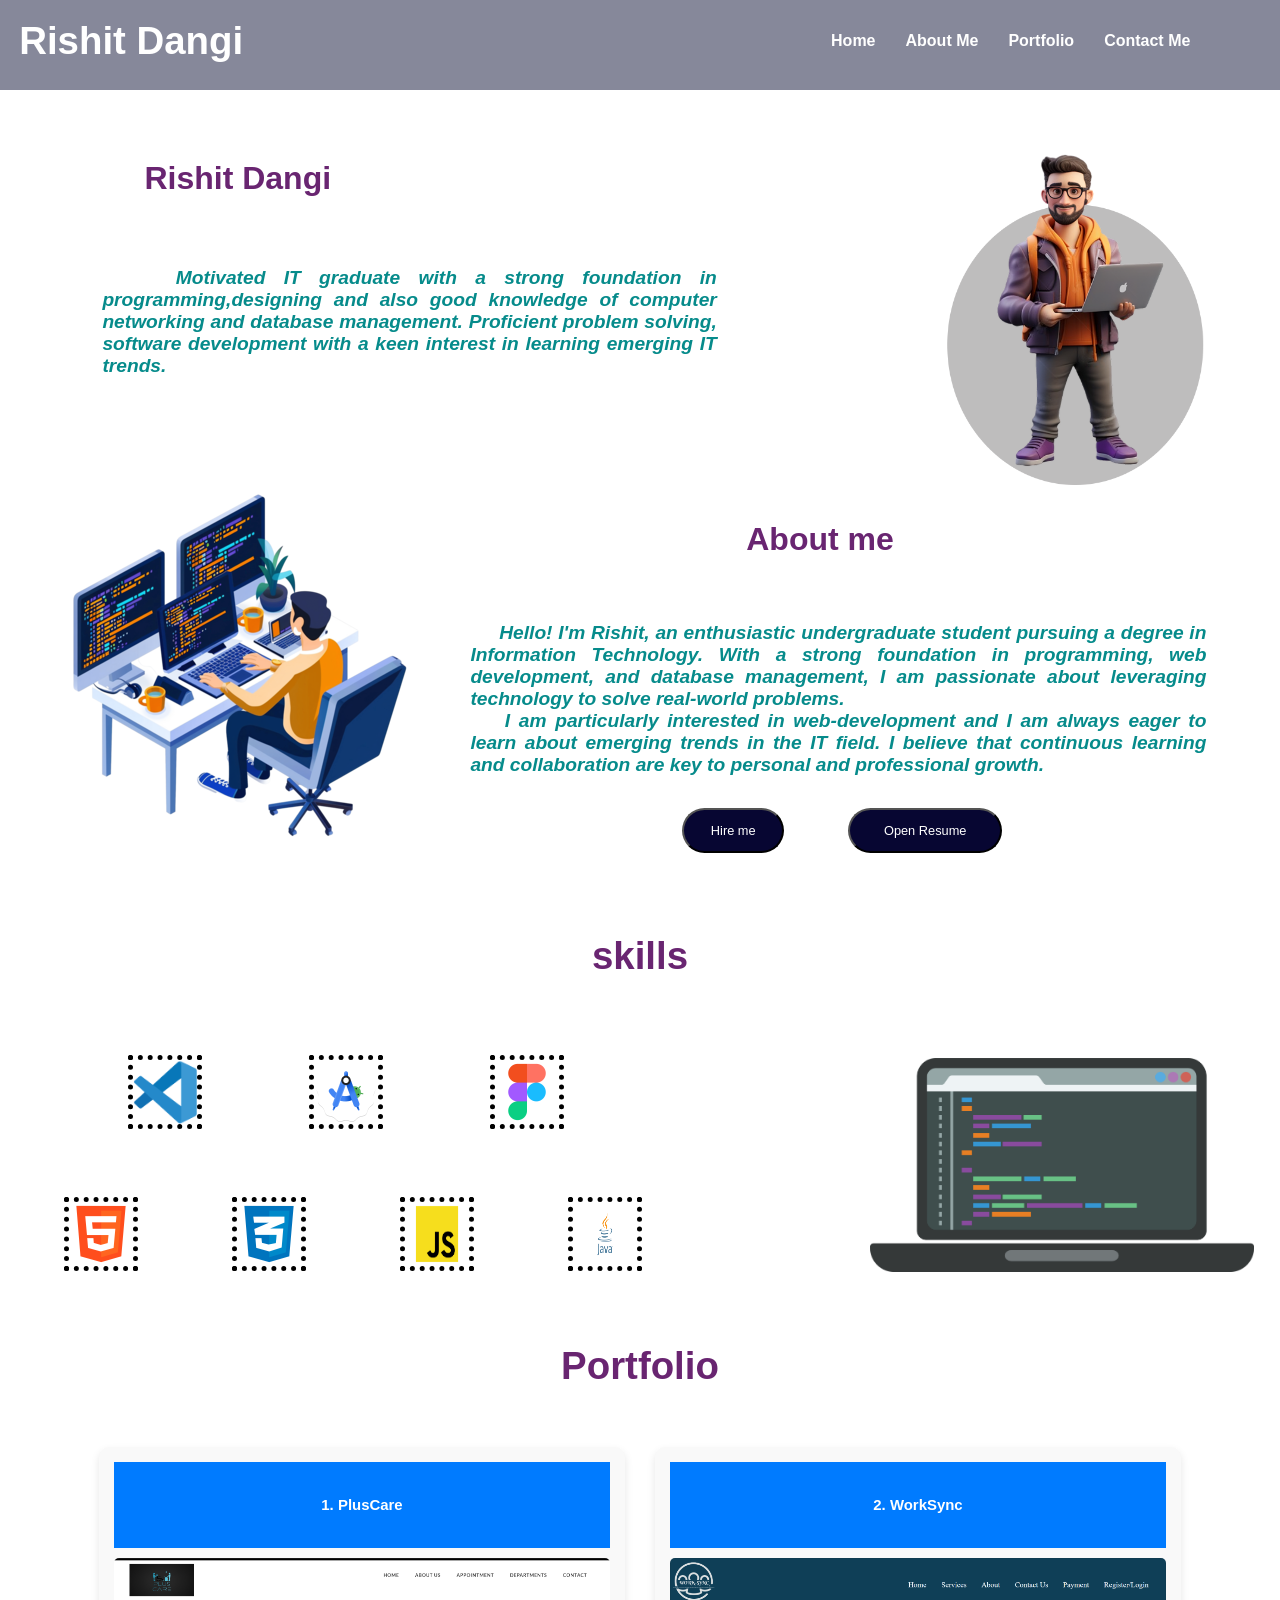
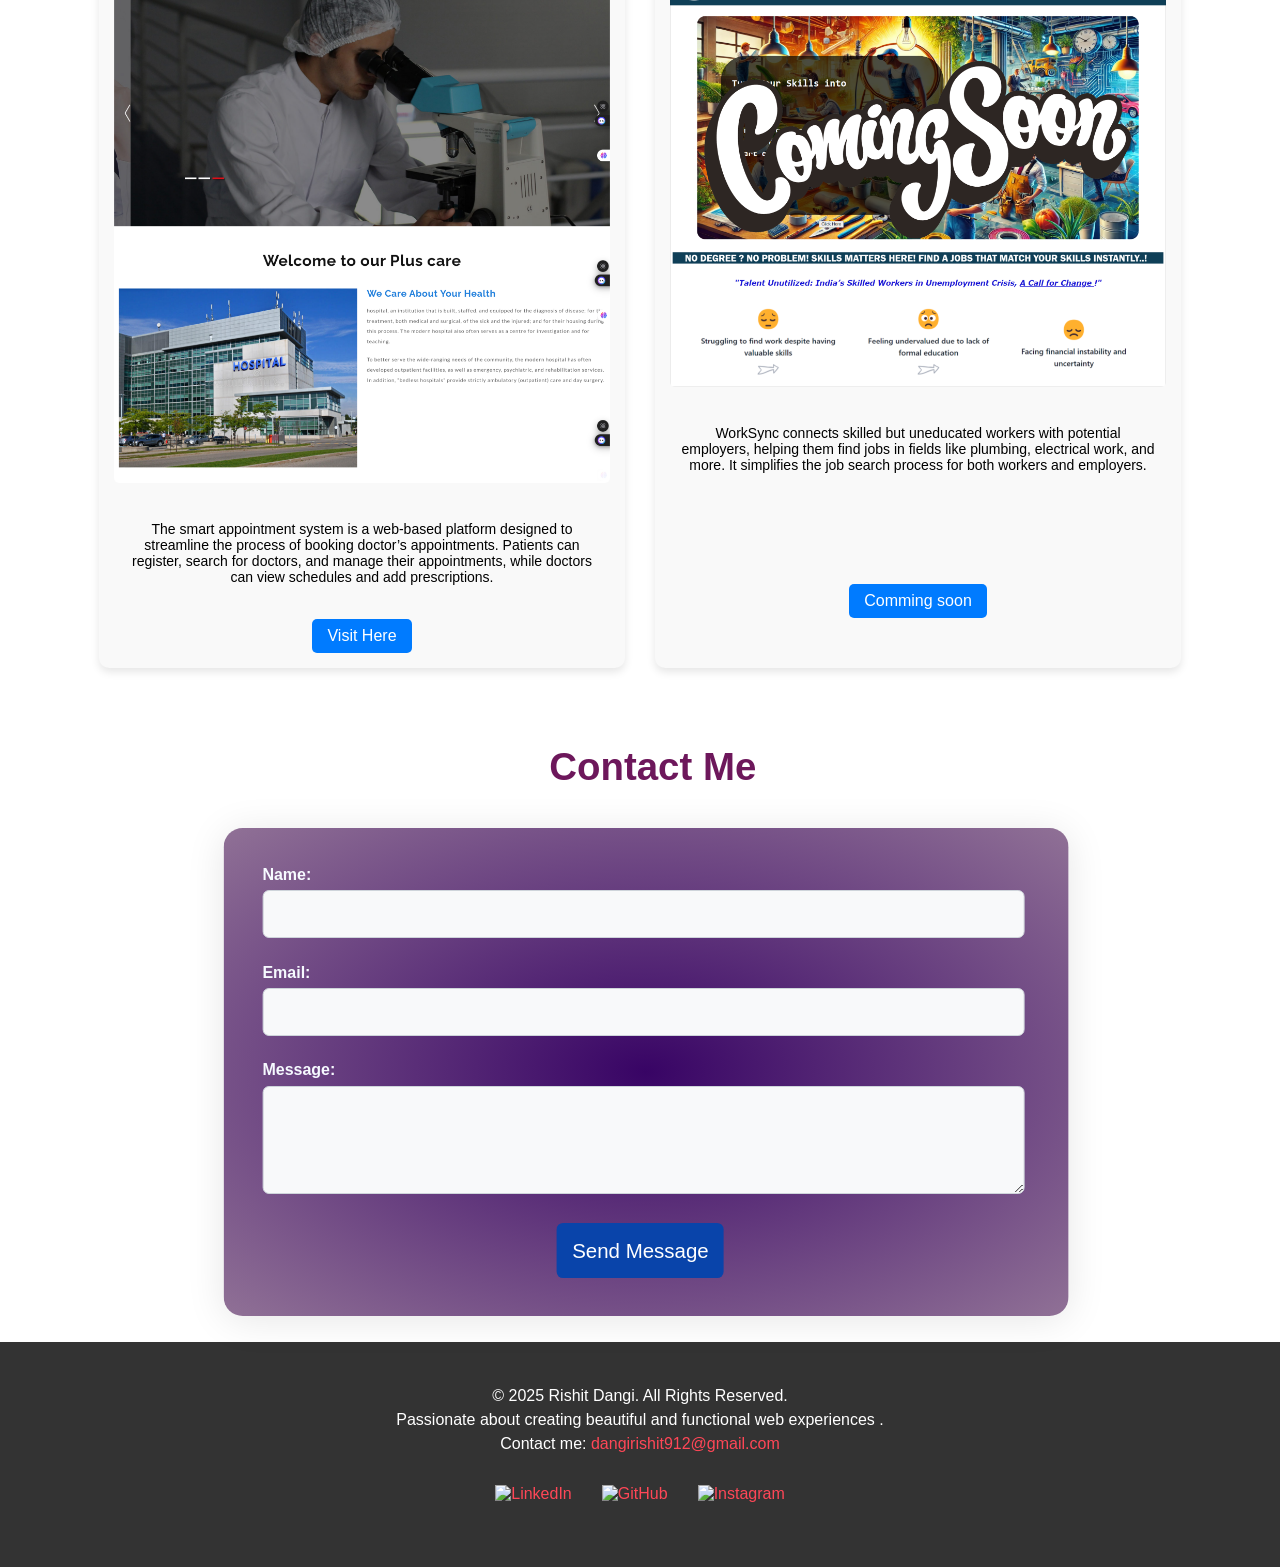
==== index.html @ 8ff50898 "Update index.html" ====
<!DOCTYPE html>
<html lang="en">
  <head>
    <meta charset="UTF-8" />
    <meta name="viewport" content="width=device-width, initial-scale=1.0" />
    <title>Rishit Dangi</title>
    <link rel="stylesheet" href="style.css" />
  </head>
  <body>
    <!-- navigation bar -->

    <nav class="navbar">
      <div class="navbar-content">
        <div class="logo">Rishit Dangi</div>

        <div class="menu-icon" id="menuIcon">
          <div class="bar"></div>
          <div class="bar"></div>
          <div class="bar"></div>
        </div>

        <div class="menu" id="menu">
          <a href="#Home">Home</a>
          <a href="#AboutMe">About Me</a>
          <a href="#Portfolio">Portfolio</a>
          <a href="#ContactMe">Contact Me</a>
        </div>
      </div>
    </nav>

    <!-- open: container1 for the Home page  -->
    <div class="container1" id="Home">
      <div class="container1-1">
        <h3 id="typewriter">Rishit Dangi</h3>

        <p>
          &nbsp;&nbsp;&nbsp; Motivated IT graduate with a strong foundation in
          programming,designing and also good knowledge of computer networking
          and database management. Proficient problem solving, software
          development with a keen interest in learning emerging IT trends.
        </p>
      </div>

      <img src="hm1.png" alt="illustartor" />
    </div>
    <!-- Close: container1 for the Home page  -->

    <!-- open: conatiner2 for the about me  -->
    <div class="container2" id="AboutMe">
      <img src="hm4.png" alt="home2" class="img1" />

      <div class="abutme">
        <h3 class="about" id="Aboutme">About me</h3>
        <p class="para1">
          &nbsp;&nbsp;&nbsp;&nbsp; Hello! I'm Rishit, an enthusiastic
          undergraduate student pursuing a degree in Information Technology.
          With a strong foundation in programming, web development, and database
          management, I am passionate about leveraging technology to solve
          real-world problems.
          <br />
          &nbsp;&nbsp;&nbsp;&nbsp;I am particularly interested in
          web-development and I am always eager to learn about emerging trends
          in the IT field. I believe that continuous learning and collaboration
          are key to personal and professional growth.
        </p>

        <div class="button2">
         <a href="#ContactMe"> <button class="btn1" >Hire me</button></a>
          <a href="RIshit_Dangi_Resume.pdf" download>
            <button type="submit" name="btn2" class="btn2">Open Resume</button>
          </a>
        </div>
      </div>

      <div class="image2">
        <img src="hm4.png" alt="home2" class="img2" />
      </div>
    </div>

    <!-- close: conatiner2 for the about me  -->

    <!-- open : container3 for the skills -->
    <div class="myskill">
      <h2>skills</h2>
    </div>

    <div class="skilldiv">
      <div class="skilldiv1">
        <div class="skill">
          <img src="vscode.png" alt="vs-code" />
          <img src="androidstudio.png" alt="android-studio" />
          <img src="figma.png" alt="figma" />
        </div>

        <div class="skillimg">
          <img src="html.png" alt="html5" />
          <img src="css.png" alt="css" />
          <img src="javascript.png" alt="js" />
          <img src="java.png" alt="java" />
        </div>
      </div>

      <img src="skill1.png" alt="skill1" class="skill1" />
    </div>

    <!-- this is for the mobile   -->

    <marquee behavior="scroll" direction="left" class="marqueeimg">
      <img src="vscode.png" alt="vs-code" />
      <img src="androidstudio.png" alt="android-studio" />
      <img src="figma.png" alt="figma" />
      <img src="html.png" alt="html5" />
      <img src="css.png" alt="css" />
      <img src="javascript.png" alt="js" />
      <img src="java.png" alt="java" />
    </marquee>

    <!-- close: skills conatiner closed -->

    <!-- open: portfolio project -->

    
  
<!-- for the laptop -->

    <!-- <h3 class="prf" id="Portfolio">Portfolio</h3>

 
    <div class="prt">
      <div class="prj">
             <div class="prj1">
                 <div class="imgprj">
                 </div>
                     <h1 class="pluscareh">Pluscare</h1>
                    <p class="pluscarep">Lorem ipsum dolor sit amet consectetur adipisicing elit. Nostrum cupiditate cum quaerat dicta, eaque quasi, quas sequi excepturi, culpa explicabo distinctio sit perspiciatis amet placeat illum. Necessitatibus corrupti cumque molestias?</p> 
             </div>


             <div class="prj2">
                 <div class="imgprj">
                 </div>
                     <h1 class="worksynch">worksync</h1>
                     <p class="worksyncp">Lorem ipsum dolor sit amet consectetur adipisicing elit. Corporis aut veniam amet quod ullam, commodi provident aliquam ut sit ex non expedita in inventore eligendi quos corrupti obcaecati placeat quia.</p>
             </div>
      </div>  -->


      

      <!-- for the mobile screen -->

      


    <h3 class="prf" id="Portfolio">Portfolio</h3>

    <div class="portfolio">
      <div class="job-card">
        <div class="job-title-container">
          <h5 class="job-title">1. PlusCare</h5>
        </div>
        <img src="pluscare1.png" alt="pluscare" class="job-image" />
        <div class="job-content">
          <p class="job-description">
            The smart appointment system is a web-based platform designed to streamline the process of booking doctor’s appointments. Patients can register, search for doctors, and manage their appointments, while doctors can view schedules and add prescriptions.
          </p>
          <a href="https://pluscare.jaydipsatani.com/" target="_blank" class="job-button">Visit Here</a>
        </div>
      </div>
    
      <div class="job-card">
        <div class="job-title-container">
          <h5 class="job-title">2. WorkSync</h5>
        </div>
        <img src="worksync.png" alt="WorkSync" class="job-image" />
        <div class="job-content">
          <p class="job-description">
            WorkSync connects skilled but uneducated workers with potential employers, helping them find jobs in fields like plumbing, electrical work, and more. It simplifies the job search process for both workers and employers.
          </p>
          <a href="#" class="job-button2">Comming soon</a>
        </div>
      </div>
    </div>
    
    

    <!-- contact me  -->

    <h2 class="cntme" id="ContactMe">Contact Me</h2>
    <div class="container" id="contactme">
      <form>
        <div class="form-group">
          <label for="name">Name:</label>
          <input type="text" id="name" name="name" required />
        </div>
        <div class="form-group">
          <label for="email">Email:</label>
          <input type="email" id="email" name="email" required />
        </div>
        <div class="form-group">
          <label for="message">Message:</label>
          <textarea id="message" name="message" rows="5" required></textarea>
        </div>
        <button type="submit" class="btn">Send Message</button>
      </form>
    </div>

    <!-- footer  -->
    <footer>
      <p>&copy; 2025 Rishit Dangi. All Rights Reserved.</p>
      <p>
        Passionate about creating beautiful and functional web experiences .
      </p>
      <p>
        Contact me:
        <a href="mailto:dangirishit912@gmail.com">dangirishit912@gmail.com</a>
      </p>
      <div class="social-icons">
        <a
          href="https://www.linkedin.com/in/rishit-dangi-266aa4216"
          target="_blank"
        >
          <img
            src="https://img.icons8.com/ios-filled/50/ffffff/linkedin.png"
            alt="LinkedIn"
          />
        </a>
        <a href="https://github.com/Rishit912" target="_blank">
          <img
            src="https://img.icons8.com/ios-filled/50/ffffff/github.png"
            alt="GitHub"
          />
        </a>
        <!-- <a href="https://twitter.com/yourprofile" target="_blank">
            <img src="https://img.icons8.com/ios-filled/50/ffffff/twitter.png" alt="Twitter">
        </a> -->
        <a
          href="https://www.instagram.com/rishit_dangi?igsh=cHo4MHdvbTMybXBw"
          target="_blank"
        >
          <img
            src="https://img.icons8.com/ios-filled/50/ffffff/instagram-new.png"
            alt="Instagram"
          />
        </a>
      </div>
      <!-- <p>Follow me on social media for updates and projects!</p> -->
    </footer>

    <script src="script.js"></script>
    <script type="text/javascript"
        src="https://cdn.jsdelivr.net/npm/@emailjs/browser@4/dist/email.min.js">
   </script>
   

  </body>
</html>
---- style.css ----
body {
    font-family: Arial, sans-serif;
    margin: 0;
    padding: 0;
    overflow-x: hidden;
}

html {
    scroll-behavior: smooth;
    overflow-x: hidden;

}



/* this is for the logo in my logo = Rishit Dangi */
.logo  {
    width: 25vw;
    height: fit-content;
    position: relative;
    top: 0;
    font-size: 3vw;
    color: white;

}

/* this is for the logo in my logo = Rishit Dangi */



/* navigation bar menu  */
.navbar {
    background-color: rgba(97, 99, 123, 0.762);

    position: fixed;
    top: 0;
    width: 100%;
    height: 4vw;
    z-index: 1000;
    padding: 1.5vw;
    font-weight: bold;
}

.navbar-content {
    display: flex;
    justify-content: space-between;
    align-items: center;
}

.menu-icon {
    display: none;
    cursor: pointer;
    z-index: 1001;
}

.bar {
    width: 25px;
    height: 3px;
    background-color: white;
    margin: 4px 0;
}

.menu {
    display: flex;
    position: absolute;
    right: 10vw;
    align-items: right;
    gap: 30px;
}

.menu a {
    color: white;
    text-decoration: none;
    font-size: 16px;
}

.menu a:hover {
    text-decoration: underline;
}

/*close: navigation bar menu  */


/*open: container1 where the home page is available*/

.container1 {
    width: 100%;
    display: flex;
    position: relative;
    align-items: center;
    margin-top: 12vw;
    /* border: 2px solid; */

}



.container1 p {
    margin-top: 2vw;
    font-weight: bold;
    font-style: italic;
    text-align: justify;
    font-size: 1.5vw;
    width: 60%;
    font-family: 'Segoe UI', Tahoma, Geneva, Verdana, sans-serif;
    color: rgb(6, 139, 139);
    position: relative;
    left: 40%;
    transform: translate(-50%);
}


.container1 h3 {
    font-size: 2.5vw;
    font-weight: bold;
    position: relative;
    color: rgb(105, 37, 113);
    margin-left: 3vw;
    

}

.container1 img {
    width: 20%;
    height: fit-content;
    position: relative;
    position: relative;
    left: 10%;
    transform: translate(-80%);
}


/* open: this is the typewritting effect for the rishit dangi */


@keyframes typing {
    from {
        width: 0;
    }

    to {
        width: auto;
    }
}

#typewriter {
    display: inline-block;
    min-width: 300px;
    text-align: left;
    position: relative;
    top: -2vw;
    white-space: nowrap;
    overflow: hidden;
    position: absolute;
    left: 20%;
    transform: translateX(-50%);
}

.blinking {
    animation: blink-caret 0.75s step-end infinite;
}

@keyframes blink-caret {
    from, to {
        border-color: transparent;
    }

    50% {
        border-color: black;
    }
}

/* close: this is the typewritting effect for the rishit dangi */

/* close: container1 where the home page is available*/


/* open: conatainer2 for the about me  */

.container2 {
    display: flex;
    width: 100%;
    position: relative;
    text-align: justify;
    align-items: center;
    align-content: center;
}


.img1 {
    top: 0;
    width: 30%;
    position: relative;
    left: 4vw;
}


.about {
    position: relative;
    align-content: center;
    width: fit-content;
    font-size: 2.5vw;
    color: rgb(105, 37, 113);
    text-align: center;
    left: 50%;
    transform: translate(-50%);
}


.container2 p {
    margin-top: 5vw;
    font-weight: bold;
    font-style: italic;
    text-align: justify;
    font-size: 1.5vw;
    width: 80%;
    font-family: 'Segoe UI', Tahoma, Geneva, Verdana, sans-serif;
    color: rgb(6, 139, 139);
    position: relative;
    left: 60%;
    transform: translate(-60%);
}


/*open:  hire me and dowwnload resume buttons */
.button2 {
    position: relative;
    top: 1vw;
    display: flex;
    left: 85%;
    transform: translate(-50%);
}

.btn1 {
    position: relative;
    background-color: #070632;
    color: white;
    border-radius: 4vw;
    transition: background-color 0.3s;
    font-size: 1vw;
    padding-top: 1vw;
    padding-bottom: 1vw;
    width: 8vw;
    /* left: 0%;
  transform: translate(-200%); */

}

.btn2 {
    position: relative;
    left: 5vw;
    color: white;
    background-color: #070632;
    border-radius: 4vw;
    width: 12vw;
    font-size: 1vw;
    padding-top: 1vw;
    padding-bottom: 1vw;
    transition: background-color 0.3s;
}


.btn1:hover, .btn2:hover {
    background-color: #691056f8;
    ;
}

/* close: hire me and dowwnload resume buttons */


/* close: container2 closed for the about me  */


/* open: myskill container */


.myskill h2{
    width: fit-content;
    position: relative;
    margin-top: 7vw;
    margin-bottom: 2vw;
    left: 50%;
    transform: translate(-50%);
    font-size: 3vw;
    color: rgb(105, 37, 113);
}



.skilldiv {
    display: flex;
    width: 100%;
    justify-content: space-between;
    align-items: center;

}

.skilldiv1 {
    margin: auto;
    width: 70%;

}

.skill1 {
    width: 30%;
    position: relative;
    right: 2vw;
    top: 1.5vw;

}

.skill img {
    position: relative;
    margin: 4vw -2vw 1vw 10vw;
    width: 5vw;
    height: 5vw;
    border-color: #1512b7;
    border: 5px dotted;
}

.skillimg img {
    position: relative;
    margin: 4vw 2vw 1vw 5vw;
    width: 5vw;
    height: 5vw;
    border-color: #a1a0ee;
    border: 5px dotted;
}


/* portffolio */

@media (min-width:769px) {
    
    .prf {
        position: relative;

        left: 50%;
        transform: translateX(-50%);
        font-size: 3vw;
        color: rgb(105, 37, 113);
        text-align: center;  /* Ensures text stays centered */
        width: max-content;  /* Ensures the width does not stretch */
    }
    
}

.portfolio {
    display: flex;
    flex-wrap: wrap;
    gap: 30px; /* Increased gap between job cards */
    justify-content: center;
    padding: 20px;
}

.job-card {
    background: #f9f9f9;
    border-radius: 10px;
    box-shadow: 0 4px 8px rgba(0, 0, 0, 0.1);
    overflow: hidden;
    width: 40%; /* Reduced width */
    min-width: 300px;
    text-align: center;
    padding: 15px;
    transition: transform 0.3s ease;
}

.job-card:hover {
    transform: translateY(-5px);
}

.job-title-container {
    background: #007bff;
    color: white;
    padding: 10px;
    font-size: 18px;
    font-weight: bold;
}

.job-image {
    width: 100%;
    height: auto;
    border-radius: 5px;
    margin: 10px 0;
}

.job-description {
    font-size: 14px;
    padding: 10px;
}

.job-button, .job-button2 {
    display: inline-block;
    background: #007bff;
    color: white;
    padding: 8px 15px;
    text-decoration: none;
    border-radius: 5px;
    margin-top: 10px;

    &:hover{
        background-color: #007bff;
    }
}

.job-button2{
    position: relative;
    top: 6vw;
}


/* Responsive Design */
@media (max-width: 768px) {
    .job-card {
        width: 100%; /* Full width for smaller screens */
    }

    
.job-button2{
    position: relative;
    top: 0;
}
}


/* contact me  */
.cntme {
    position: relative;
    color: #691056f8;
    top: 2vw;
    font-size: 3vw;
    left: 1vw;
}

.container {
    position: relative;
    max-width: 60vw;
    margin: auto;
    background: #ffffff;
    padding: 3vw;
    border-radius: 1.5vw;
    left: 33.5%;
    color: white;
    transform: translate(-50%);
    margin-top: 5vw;
    background-image: radial-gradient(rgb(56, 4, 101), rgb(144, 113, 150));
    box-shadow: 0 4px 3vw rgba(0, 0, 0, 0.1);
}

h2 {
    text-align: center;
    margin-bottom: 2vw;
    font-size: 2.8vw;
    color: #fffbfb;
}




.form-group {
    margin-bottom: 2vw;
}

.form-group label {
    display: block;
    margin-bottom: 0.5vw;
    color: #f6faff;
    font-weight: bold;
}

.form-group input, .form-group textarea {
    width: 95%;
    padding: 1.2vw;
    border: 0.1vw solid #ced4da;
    border-radius: 0.5vw;
    background: #f8f9fa;
    color: #333;
    transition: background 0.3s, border 0.3s;
}

.form-group input:focus, .form-group textarea:focus {
    background: #ffffff;
    border-color: #007bff;
    outline: none;
    align-items: center;
}

.btn {
    background-color: #0944aa;
    color: white;
    border: none;
    padding: 1.2vw;
    border-radius: 0.5vw;
    cursor: pointer;
    font-size: 1.6vw;
    margin-left: 23vw;
    align-items: center;
    transition: background-color 0.3s;
}

.btn:hover {
    background-color: #0056b3;
}


/* footer */

footer {
    background-color: #333;
    color: white;
    padding: 3vw;
    text-align: center;
    margin-top: 2vw;

}

footer p {
    margin: 0.5vw 0;
    text-align: center;
}

footer a {
    color: #ff4757;
    text-decoration: none;
}

footer a:hover {
    text-decoration: underline;
}

.social-icons img {
    width: 3vw;
    height: 3vw;
    margin: 2vw 1vw;
}


/* this is for the hide the img in the dekstop for which is speciially put for the mobile  */
@media(min-width:769px) {
    .img2 {
        position: relative;
        width: 0;
        height: 0;
        left: -100%;
    }

    .marqueeimg {
        position: relative;
        height: 0;
        width: 0;
        left: -100%;
    }


    .imagecard1 {

        width: 0;
        height: 0;
        left: -100%;
    }

    .imagecard1 img {
        width: 0;
        height: 0;
        left: -100%;
    }

    .btn6 {
        position: relative;
        height: 0;
        width: 0;
        font-size: xx-small;
        left: -100vw;

    }

}

/* close: myskill sontainer closed */


@media (max-width: 768px) {

    /* this is for the logo in my logo = Rishit Dangi */
    .logo {
        width: 25vw;
        height: fit-content;
        position: relative;
        font-size: 4vw;
        color: white;
        
    }

    /* this is for the logo in my logo = Rishit Dangi */


    /* navigation menu  */
    .menu-icon {
        display: block;
        cursor: pointer;
        z-index: 1001;
        width: 30px;
        height: 30px;
        right: 4vw;
        top: -1vw;
        position: relative;
    }

    .menu-icon .bar {
        width: 25px;
        height: 3px;
        background-color: white;
        margin: 5px 0;
        transition: all 0.3s ease-in-out;
    }

    .menu a {
        display: block;
        color: white;
        text-decoration: none;
        font-size: 18px;
        padding: 12px 0;
        transition: background-color 0.3s;
    }

    .menu a:hover {
        background-color: rgba(255, 255, 255, 0.2);
    }

    .menu-icon.open .bar:nth-child(1) {
        transform: translateY(8px) rotate(45deg);
    }

    .menu-icon.open .bar:nth-child(2) {
        opacity: 0;
    }

    .menu-icon.open .bar:nth-child(3) {
        transform: translateY(-8px) rotate(-45deg);
    }

    .menu {
        display: block;
        position: fixed;
        top: 7vw;
        right: -100%;
        width: 50%;
        height: 98%;
        background-color: rgba(97, 99, 123, 0.9);
        padding: 20px;
        text-align: center;
        border-radius: 8px;
    }

    .menu.menu-open {
        right: 0;
        transition: right 0.3s ease-in-out;
    }

    /* navigation menu  */


    /* media query for the home page conatiner1 */


    .container1 {
        display: block;
        align-items: center;
        position: relative;
        margin-top: 10vw;
        margin-left: 2.5vw;
        width: 100%;
    }

    #typewriter {
        display: inline-block;
        min-width: 300px;
        /* Adjust based on text length */
        text-align: left;
        white-space: nowrap;
        /* Prevents text from moving elements */
        overflow: hidden;
        position: relative;
        top: 1vw;
        left: 42%;
        transform: translateX(-50%);
    }


    .container1-1 {
        width: 90%;
        margin: 10vw 0vw 0 10vw;

    }

    .container1 h3 {
        position: relative;
        margin-top: 1vw;
        font-size: 7vw;
        color: rgb(105, 37, 113);
    }

    .container1 p {
        position: relative;
        font-weight: bold;
        font-style: italic;
        text-align: justify;
        font-size: 3vw;
        width: 100%;
        left: 45%;
        transform: translate(-50%);
        font-family: 'Segoe UI', Tahoma, Geneva, Verdana, sans-serif;
        color: rgb(6, 139, 139);
    }


    .container1 img {
        position: relative;
        width: 30%;
        margin-top: -1vw;
        height: fit-content;
        width: 40vw;
        left: 50%;
        transform: translate(-50%);
    }


    /* section for the about me */

    .container2 {
        display: block;
        align-items: center;
        position: relative;
        margin-top: 1vw;
        margin-left: 2.5vw;
        width: 100%;
    }

    .container2-2 {
        width: 90%;
        margin: 10vw 0vw 0 7vw;
    }

    .about {
        position: relative;
        font-size: 7vw;
        left: 50%;
        top: -5vw;
        transform: translate(-50%);

    }


    .container2 p {
        position: relative;
        font-weight: bold;
        font-style: italic;
        text-align: justify;
        font-size: 3vw;
        top: -5vw;
        width: 90%;
        left: 50%;
        transform: translate(-50%);
        font-family: 'Segoe UI', Tahoma, Geneva, Verdana, sans-serif;
        color: rgb(6, 139, 139);
    }


    .button2 {
        width: fit-content;
        position: relative;
        top: -1vw;
        display: inline;
        left: 33%;
        transform: translate(-70%);
    }


    .btn1 {
        position: relative;
        background-color: #070632;
        color: white;
        border-radius: 4vw;
        transition: background-color 0.3s;
        font-size: 2.5vw;
        padding-top: 1vw;
        padding-bottom: 1vw;
        width: fit-content;
        /* left: 0%;
      transform: translate(-200%); */

    }

    .btn2 {
        position: relative;
        left: 5vw;
        color: white;
        background-color: #070632;
        border-radius: 4vw;
        font-size: 2.5vw;
        padding-top: 1vw;
        padding-bottom: 1vw;
        width: fit-content;
        transition: background-color 0.3s;
    }


    .btn1:hover, .btn2:hover {
        background-color: #691056f8;

    }

    .img1 {
        position: relative;
        width: 0;
        height: 0;
        left: -100%;
    }

    .img2 {
        position: relative;
        margin-top: 3vw;
        left: 50%;
        transform: translate(-50%);
        width: 50vw;
    }


    /* open: myskill section media query */
    .myskill {
        position: relative;
        top: -1vw;
        left: 56%;
        transform: translate(-50%);
    }

    .skilldiv {
        width: 100%;
        height: fit-content;
    }

    .myskill h2 {
        font-size: 7vw;
        color: rgb(105, 37, 113);
    }


    .skilldiv img {
        width: 0;
        border: none;
    }

    .marqueeimg {
        width: 103%;
        height: fit-content;
        display: flex;
        align-items: center;
        position: relative;
        top: -10vw;
        background-image: linear-gradient(rgba(15, 72, 226, 0.189), rgba(8, 8, 222, 0.205));
    }

    .marqueeimg img {
        /* margin-top: 0; */
        width: 10%;
        height: fit-content;
        margin: 0 60px;


    }

    /* portfolio for the media query */




    .portfolio {
        display: flex;
        flex-direction: column;
        align-items: center;
    }


    .prf {
        position: relative;
        left: 56%;
        transform: translate(-50%);
        font-size: 8vw;
        top: -2vw;
        color: rgb(105, 37, 113);
        text-align: center;
    }
    
    
    .job-card {
        width: 80%; /* Increase width for mobile view */
        max-width: 500px; /* Set max width for larger screens */
        background: #f8f9fa;
        border-radius: 10px;
        padding: 15px;
        margin: 20px auto; /* Center the card */
        text-align: center;
        box-shadow: 0px 4px 10px rgba(0, 0, 0, 0.1);
        position: relative;
        left: 4vw;
        overflow: hidden;
    }
    
    .job-title-container {
        position: absolute;
        top: 0;
        left: 50%;
        transform: translateX(-50%);
        background: rgba(0, 0, 0, 0.7);
        width: 100%;
        text-align: center;
        padding: 10px 0;
        border-radius: 10px 10px 0 0;
    }

    .job-title {
        font-size: 18px;
        color: white;
        margin: 0;
    }

    .job-image {
        width: 100%;
        border-radius: 10px;
        margin-top: 30px;
    }

    .job-description {
        font-size: 3vw;
        font-family: 'Segoe UI', Tahoma, Geneva, Verdana, sans-serif;
        color: rgb(6, 139, 139);
        text-align: justify;
    }

    .job-button {
        display: inline-block;
        margin-top: 10px;
        padding: 8px 12px;
        background: #007bff;
        color: white;
        text-decoration: none;
        border-radius: 5px;
    }

    .job-button:hover {
        background: #0056b3;
    }



    /* Contact section */
    .container {
        width: 90%;
        margin-left: auto;
        margin-right: auto;
        padding: 4vw;
        position: relative;
        height: fit-content;
        left: 39%;
        transform: translate(-50%);
    }

    .cntme {
        width: fit-content;
        position: relative;
        left: 55%;
        transform: translate(-50%);
    }

    h2 {
        font-size: 4vw;
    }

    .form-group label {
        font-size: 3vw;
    }

    .form-group input, .form-group textarea {
        padding: 2vw;
        font-size: 3vw;
    }

    .btn {
        width: fit-content;
        font-size: 3vw;
        padding: 2vw;
        border-radius: 4vw;
        margin: 4vw auto;
        display: block;
    }

    /* Footer */
    footer {
        width: 100%;
        align-content: center;
        padding: 5vw;
        font-size: 2.5vw;
    }

    .social-icons img {
        width: 5vw;
        height: 5vw;
        margin: 3vw 2vw;
    }
}

@media (min-width:100px)and (max-width:392px){
    .logo {
        width: 25vw;
        height: fit-content;
        position: relative;
        font-size: 4vw;
        color: white;
        top: 0vw;
        font-weight: bold;
    }
    .navbar {
        background-color: rgba(97, 99, 123, 0.762);
        position: fixed;
        top: 0;
        width: 100%;
        height: 10vw;
        z-index: 1000;
        padding: 1.5vw;
    }
    
    
}
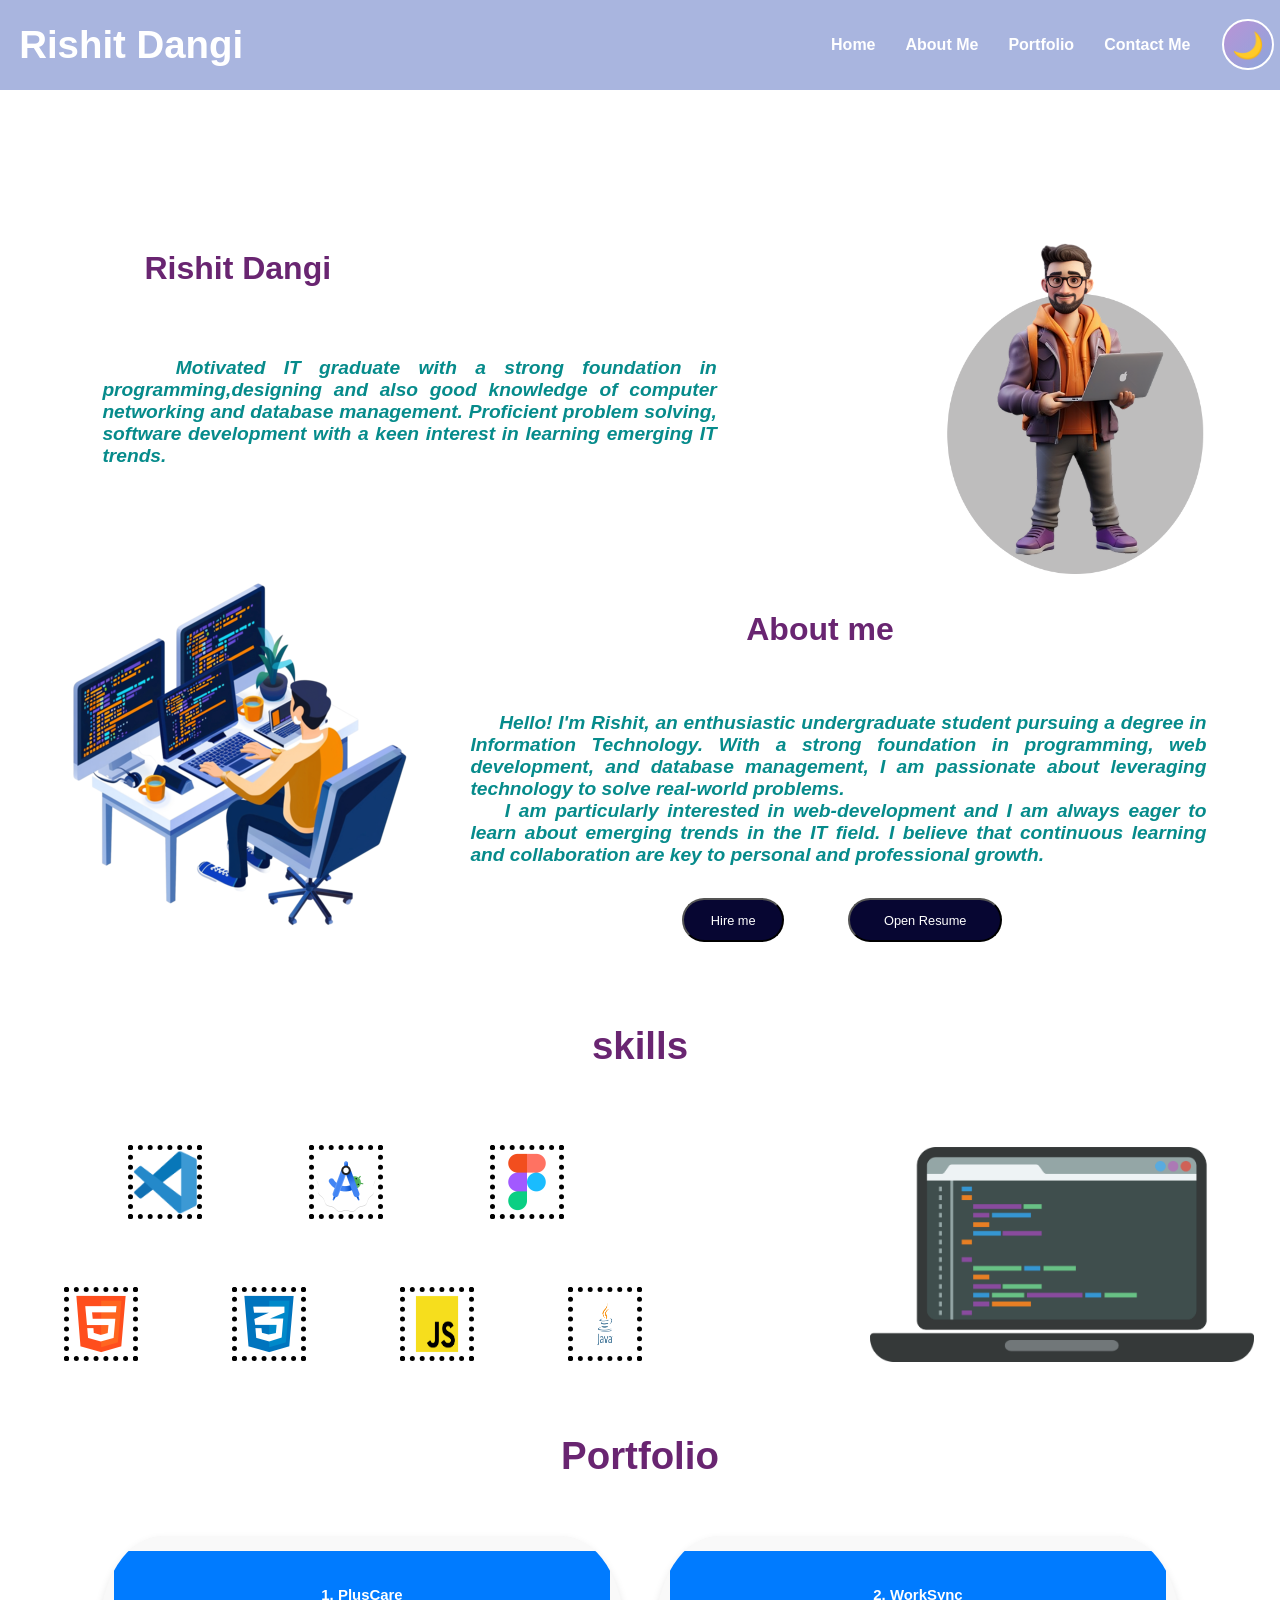
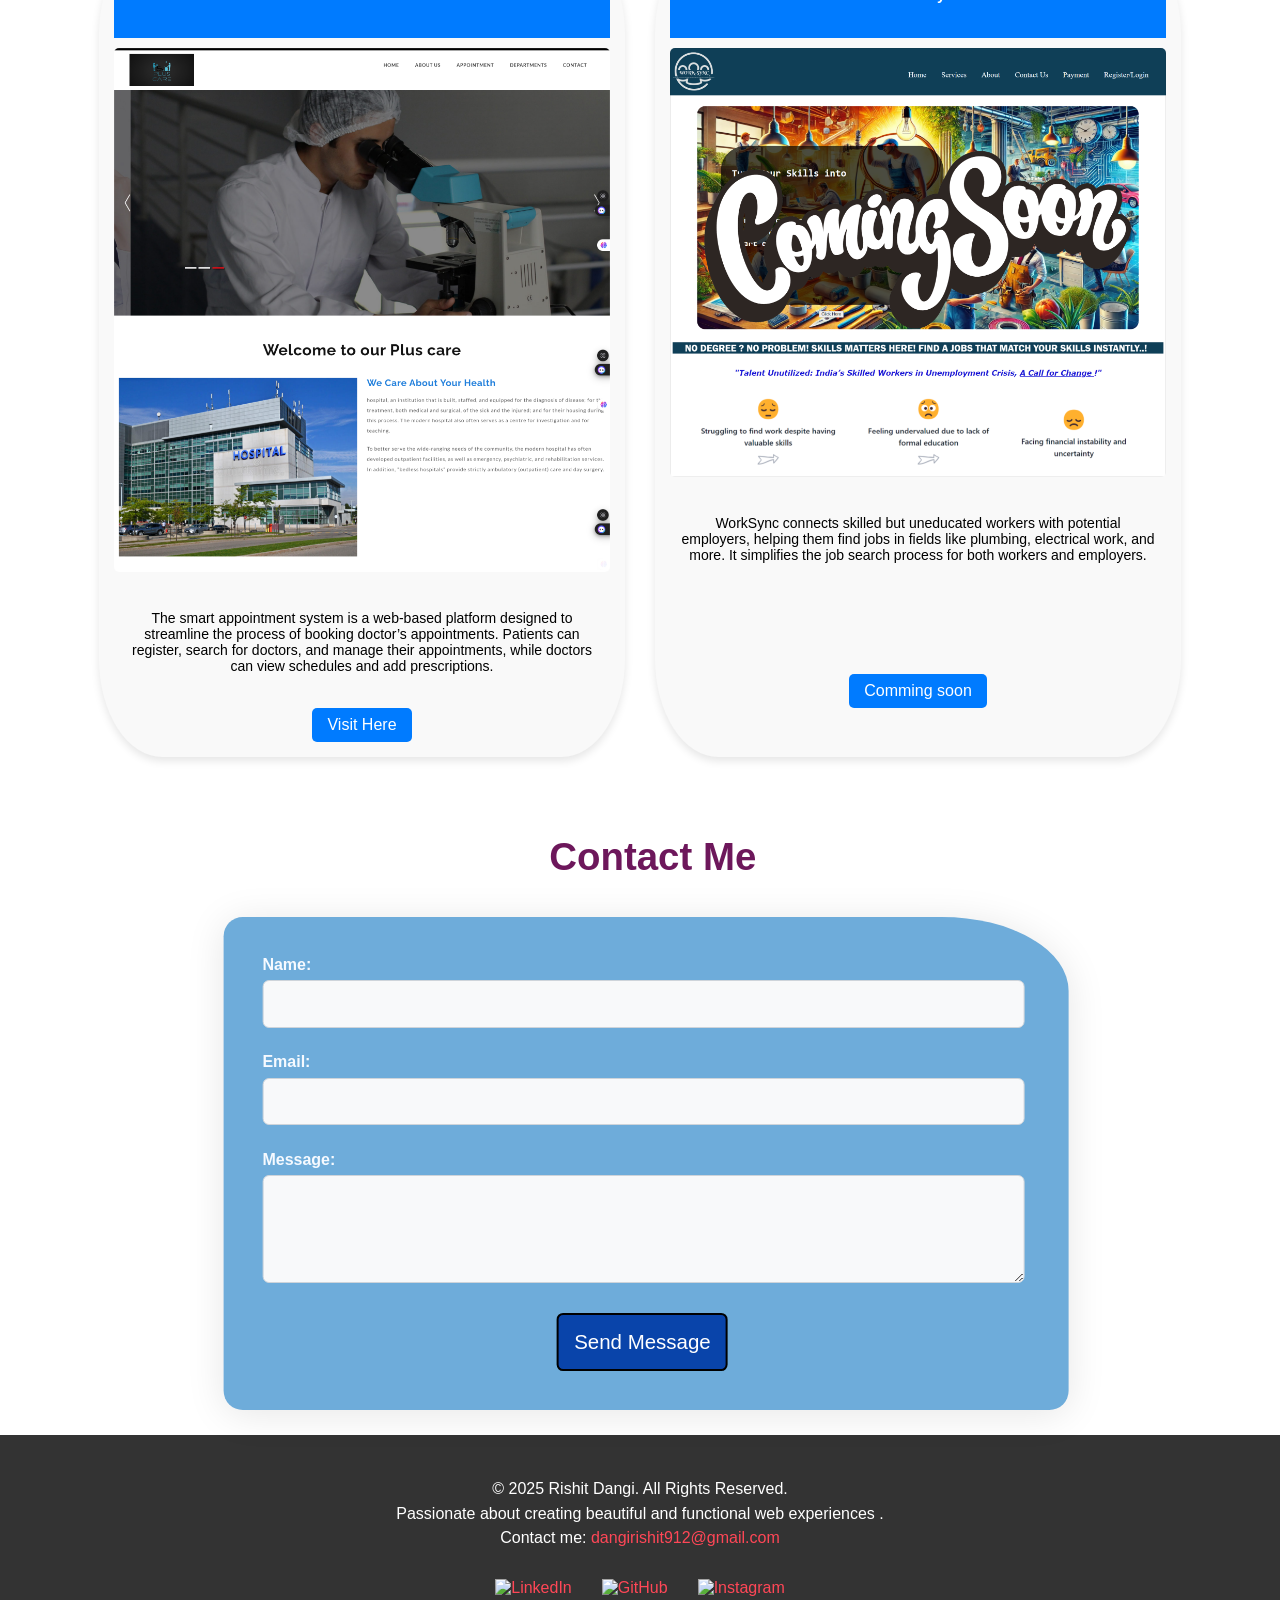
==== commit 676e5029: "Update index.html" ====
--- a/index.html
+++ b/index.html
@@ -18,6 +18,11 @@
           <div class="bar"></div>
           <div class="bar"></div>
         </div>
+    
+        <div>
+          <button id="themeToggle" class="theme-toggle">🌙</button>
+        </div>
+
 
         <div class="menu" id="menu">
           <a href="#Home">Home</a>
@@ -66,19 +71,21 @@
 
         <div class="button2">
          <a href="#ContactMe"> <button class="btn1" >Hire me</button></a>
-          <a href="RIshit_Dangi_Resume.pdf" download>
+          <a href="Rishit_Dangi_230473116005.pdf" download>
             <button type="submit" name="btn2" class="btn2">Open Resume</button>
           </a>
         </div>
       </div>
 
+     
+
       <div class="image2">
         <img src="hm4.png" alt="home2" class="img2" />
       </div>
     </div>
 
     <!-- close: conatiner2 for the about me  -->
-
+     
     <!-- open : container3 for the skills -->
     <div class="myskill">
       <h2>skills</h2>
@@ -168,7 +175,7 @@
         </div>
       </div>
     
-      <div class="job-card">
+      <div class="job-card1">
         <div class="job-title-container">
           <h5 class="job-title">2. WorkSync</h5>
         </div>
@@ -201,7 +208,7 @@
           <label for="message">Message:</label>
           <textarea id="message" name="message" rows="5" required></textarea>
         </div>
-        <button type="submit" class="btn">Send Message</button>
+        <button type="submit" class="btn" style="border: 2px solid black;">Send Message</button>
       </form>
     </div>
 
--- a/style.css
+++ b/style.css
@@ -1,3 +1,5 @@
+
+
 body {
     font-family: Arial, sans-serif;
     margin: 0;
@@ -9,7 +11,115 @@
     scroll-behavior: smooth;
     overflow-x: hidden;
 
-}
+
+}
+
+
+/* dark and light  */
+
+
+/* Dark Theme */
+body.dark-mode {
+    background-color: #021526; /* deep dark background */
+    color: #E0E0E0; /* light gray text */
+  }
+  
+  /* Target headings, paragraphs, links, etc. for dark mode */
+  body.dark-mode h1,
+  body.dark-mode h2,
+  body.dark-mode h3,
+  body.dark-mode h4,
+  body.dark-mode p,
+  body.dark-mode span,
+  body.dark-mode li
+  
+  
+  {
+      color: #E2E2B6 !important;
+    }
+
+    
+    
+    
+      body.dark-mode button {
+        background-color: #6EACDA;
+        color: black;
+
+        &:hover{
+            background-color: #a1a0ee;
+        }
+      }
+    
+     
+  /* Toggle theme button */
+.theme-toggle {
+    background: linear-gradient(135deg, #b993d6, #8ca6db);
+        order: 1;
+        width: 4vw;
+        height: 4vw;
+        border-radius: 50%;
+        font-size: 2vw;
+        margin-right: 2vw;
+        display: flex;
+        align-items: center;
+        justify-content: center;
+        border: 2px solid white;
+        padding: 0; /* Not needed when width/height are fixed */
+    }
+
+    transition: all 0.3s ease;
+    box-shadow: 0 4px 20px rgba(185, 147, 214, 0.4);
+    z-index: 1001;
+    margin: 0 0.8rem 0 0; /* spacing to right of logo and left of menu icon */
+   
+}
+
+/* Navbar structure */
+.navbar-content {
+    display: flex;
+    justify-content: space-between;
+    align-items: center;
+    position: relative;
+    padding: 0.5rem 1rem;
+}
+
+/* Hamburger + toggle layout for mobile */
+@media (max-width: 768px)  {
+    .navbar-content {
+        display: flex;
+        flex-direction: row;
+        align-items: center;
+        justify-content: space-between;
+    }
+
+    .menu-icon {
+        order: 2.5; /* place hamburger icon at far right */
+    }
+
+    .theme-toggle {
+        order: 1;
+        width: 4vw;
+        height: 4vw;
+        border-radius: 50%;
+        font-size: 2vw;
+        margin-right: 2vw;
+        margin-top: -1.5vw;
+        display: flex;
+        align-items: center;
+        justify-content: center;
+        border: 2px solid white;
+        padding: 0; /* Not needed when width/height are fixed */
+    }
+
+    .logo {
+        order: 0;
+        flex-grow: 1;
+    }
+}
+
+
+  
+
 
 
 
@@ -30,9 +140,9 @@
 
 /* navigation bar menu  */
 .navbar {
-    background-color: rgba(97, 99, 123, 0.762);
-
-    position: fixed;
+    background-color: #A9B5DF;
+
+    position: sticky;
     top: 0;
     width: 100%;
     height: 4vw;
@@ -351,9 +461,10 @@
     gap: 30px; /* Increased gap between job cards */
     justify-content: center;
     padding: 20px;
-}
-
-.job-card {
+   
+}
+
+.job-card,.job-card1{
     background: #f9f9f9;
     border-radius: 10px;
     box-shadow: 0 4px 8px rgba(0, 0, 0, 0.1);
@@ -363,6 +474,19 @@
     text-align: center;
     padding: 15px;
     transition: transform 0.3s ease;
+    
+}
+
+.job-card{
+    border-top-left-radius:12%;
+    border-top-right-radius:12% ;
+    border-bottom-right-radius:12% ;
+    border-bottom-left-radius:12% ;}
+.job-card1{
+    border-top-left-radius:12%;
+    border-top-right-radius:12% ;
+    border-bottom-right-radius:12% ;
+    border-bottom-left-radius:12% ;
 }
 
 .job-card:hover {
@@ -387,6 +511,7 @@
 .job-description {
     font-size: 14px;
     padding: 10px;
+    
 }
 
 .job-button, .job-button2 {
@@ -409,6 +534,13 @@
 }
 
 
+.project-container {
+    display: grid;
+    grid-template-columns: repeat(auto-fit, minmax(280px, 1fr));
+    gap: 2rem;
+    padding: 1rem;
+}
+
 /* Responsive Design */
 @media (max-width: 768px) {
     .job-card {
@@ -440,18 +572,24 @@
     padding: 3vw;
     border-radius: 1.5vw;
     left: 33.5%;
-    color: white;
+    color: rgb(26, 24, 24);
     transform: translate(-50%);
     margin-top: 5vw;
-    background-image: radial-gradient(rgb(56, 4, 101), rgb(144, 113, 150));
+    /* background-image: radial-gradient(rgb(56, 4, 101), rgb(144, 113, 150)); */
+    background-color: #6EACDA;
     box-shadow: 0 4px 3vw rgba(0, 0, 0, 0.1);
+
+    
+    border-top-right-radius:15% ;
+  
 }
 
 h2 {
     text-align: center;
     margin-bottom: 2vw;
     font-size: 2.8vw;
-    color: #fffbfb;
+    color: #131212;
+   
 }
 
 
@@ -857,7 +995,7 @@
         align-items: center;
         position: relative;
         top: -10vw;
-        background-image: linear-gradient(rgba(15, 72, 226, 0.189), rgba(8, 8, 222, 0.205));
+        background-color: #99c1df;
     }
 
     .marqueeimg img {
@@ -892,7 +1030,7 @@
     }
     
     
-    .job-card {
+    .job-card,.job-card1 {
         width: 80%; /* Increase width for mobile view */
         max-width: 500px; /* Set max width for larger screens */
         background: #f8f9fa;
@@ -1030,4 +1168,4 @@
     }
     
     
-}+}
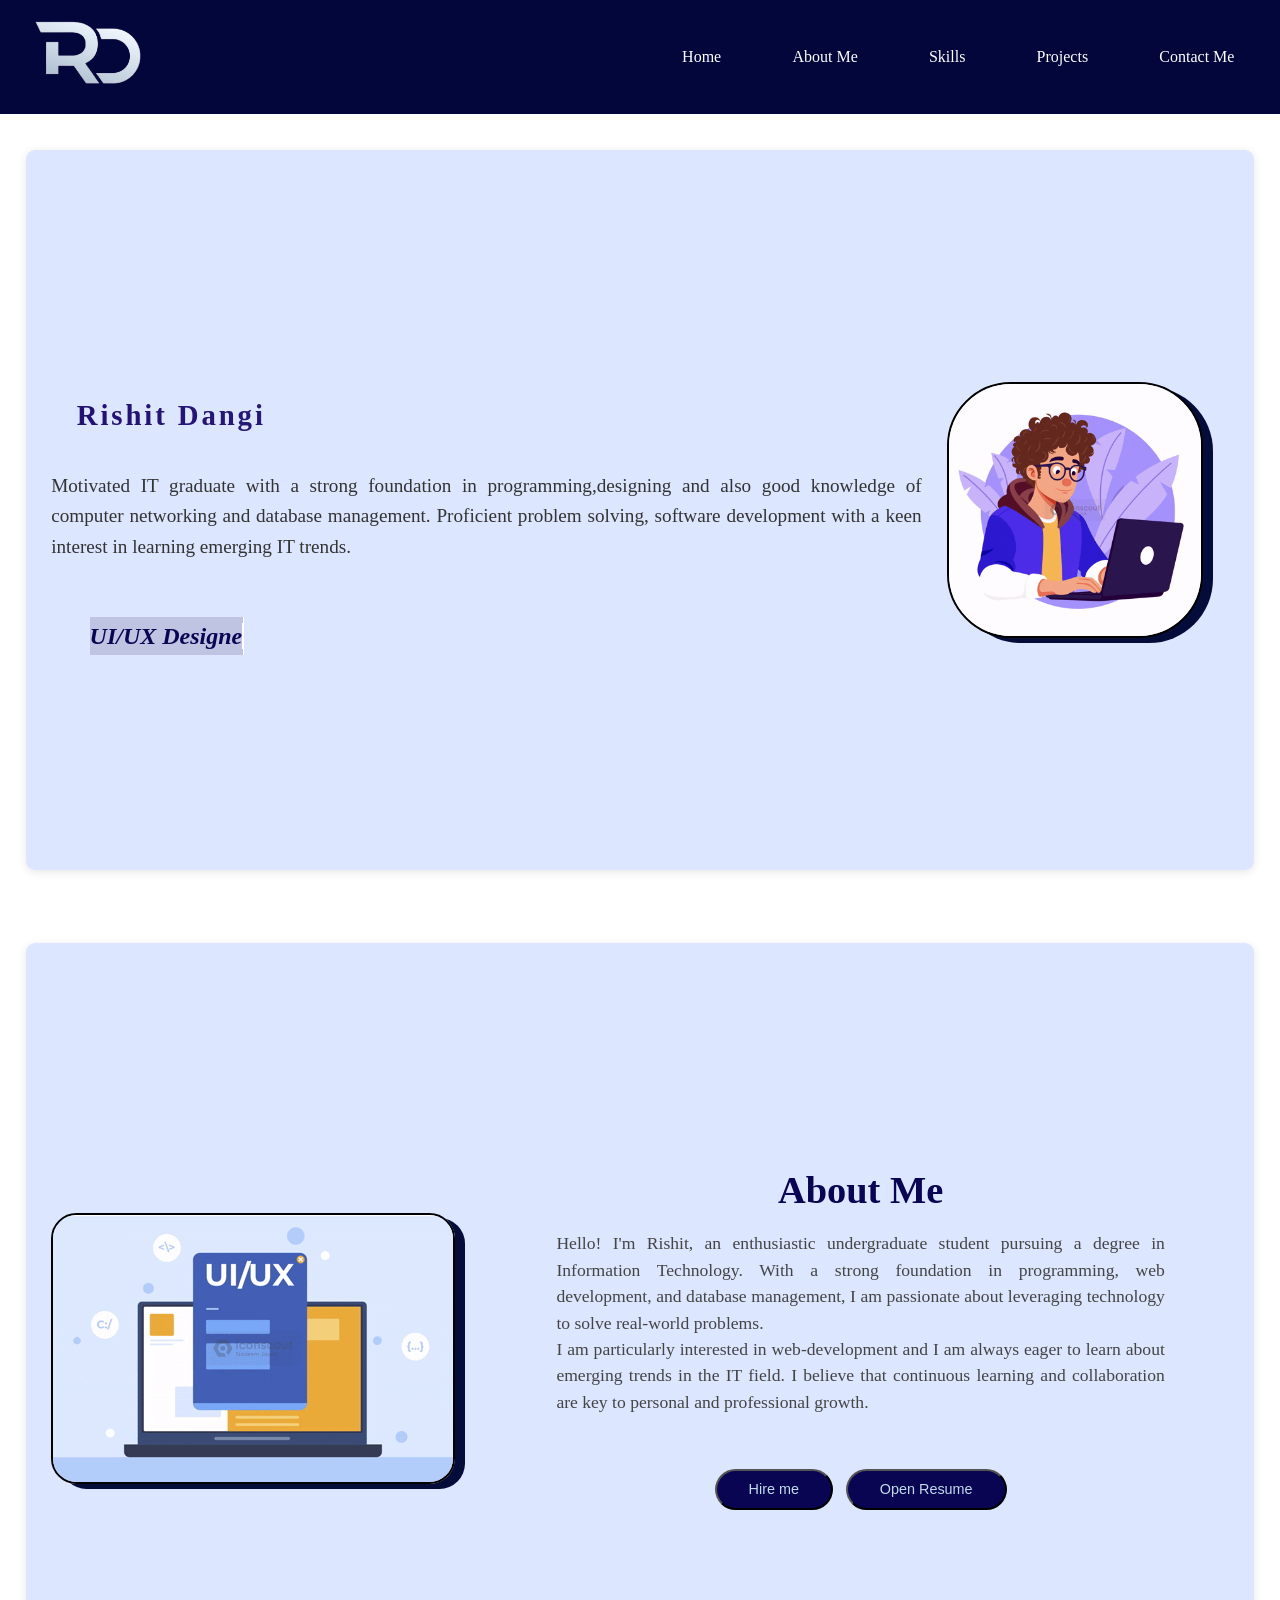
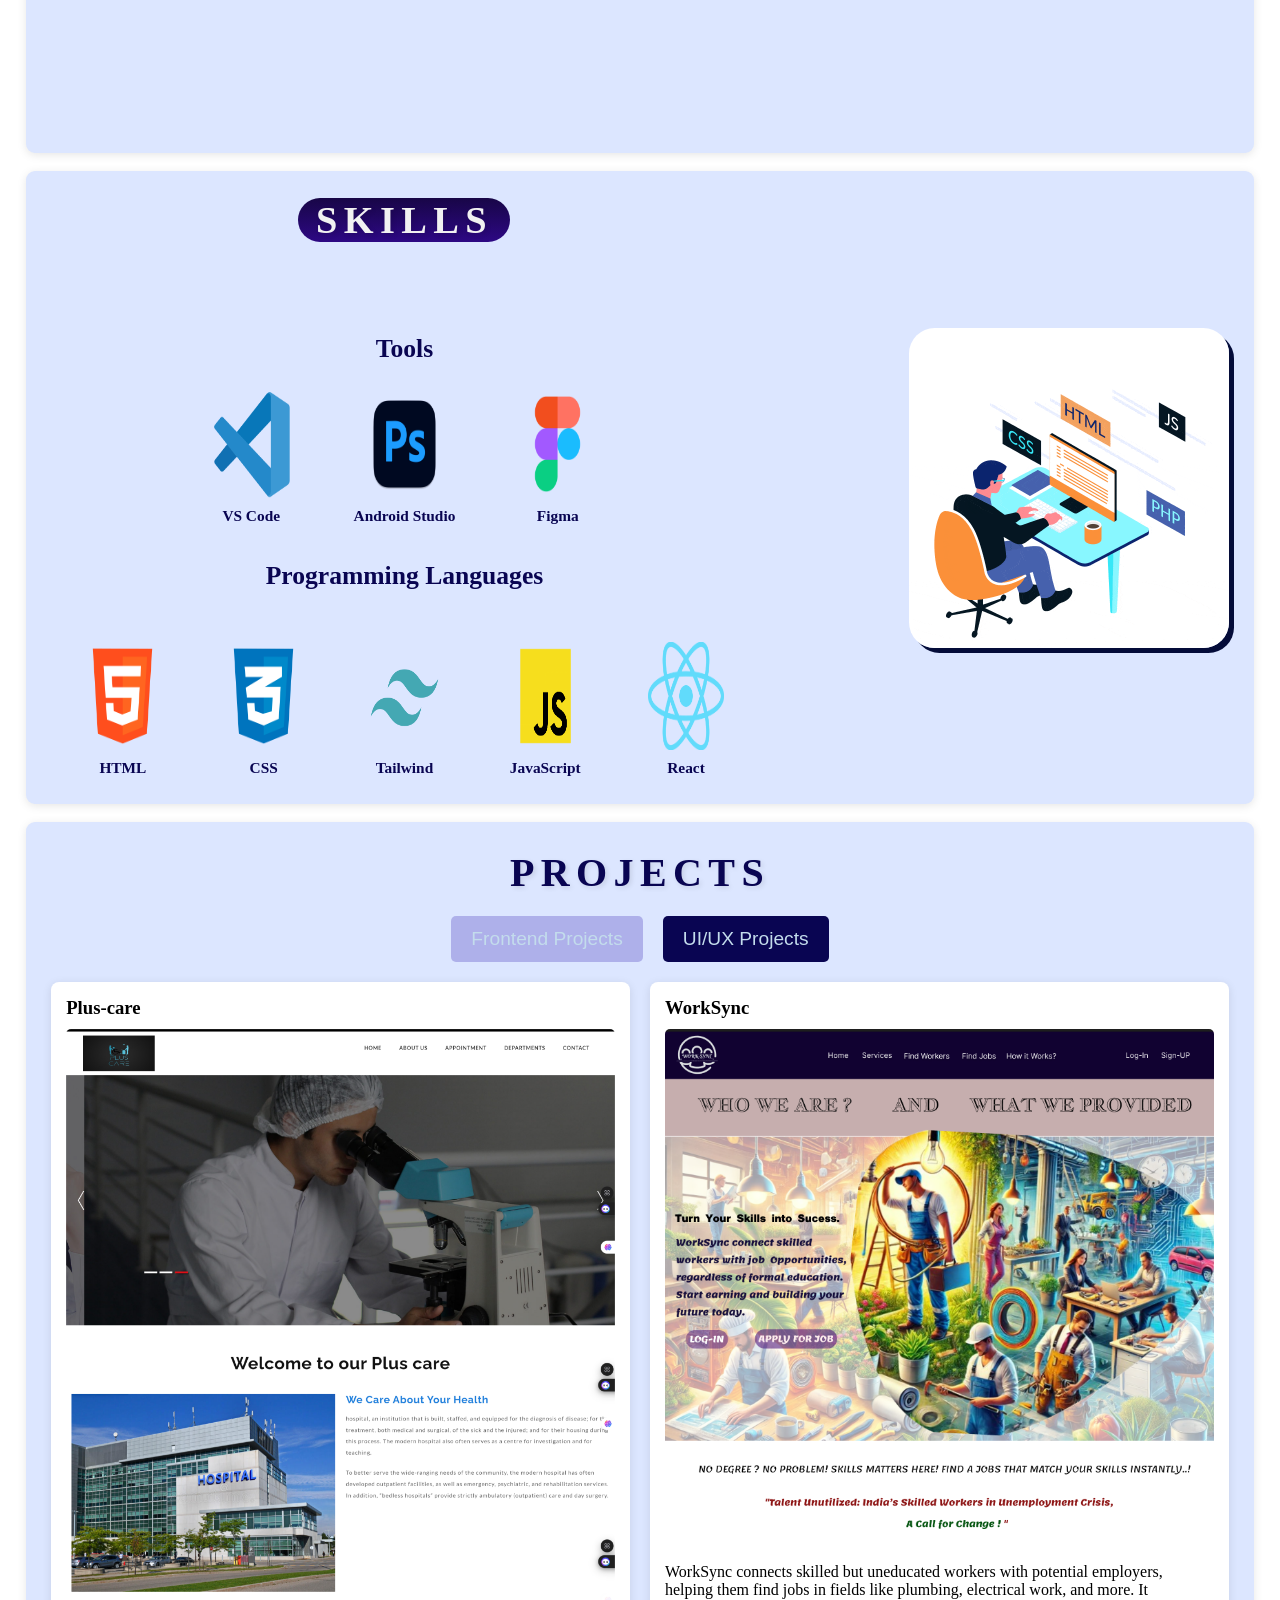
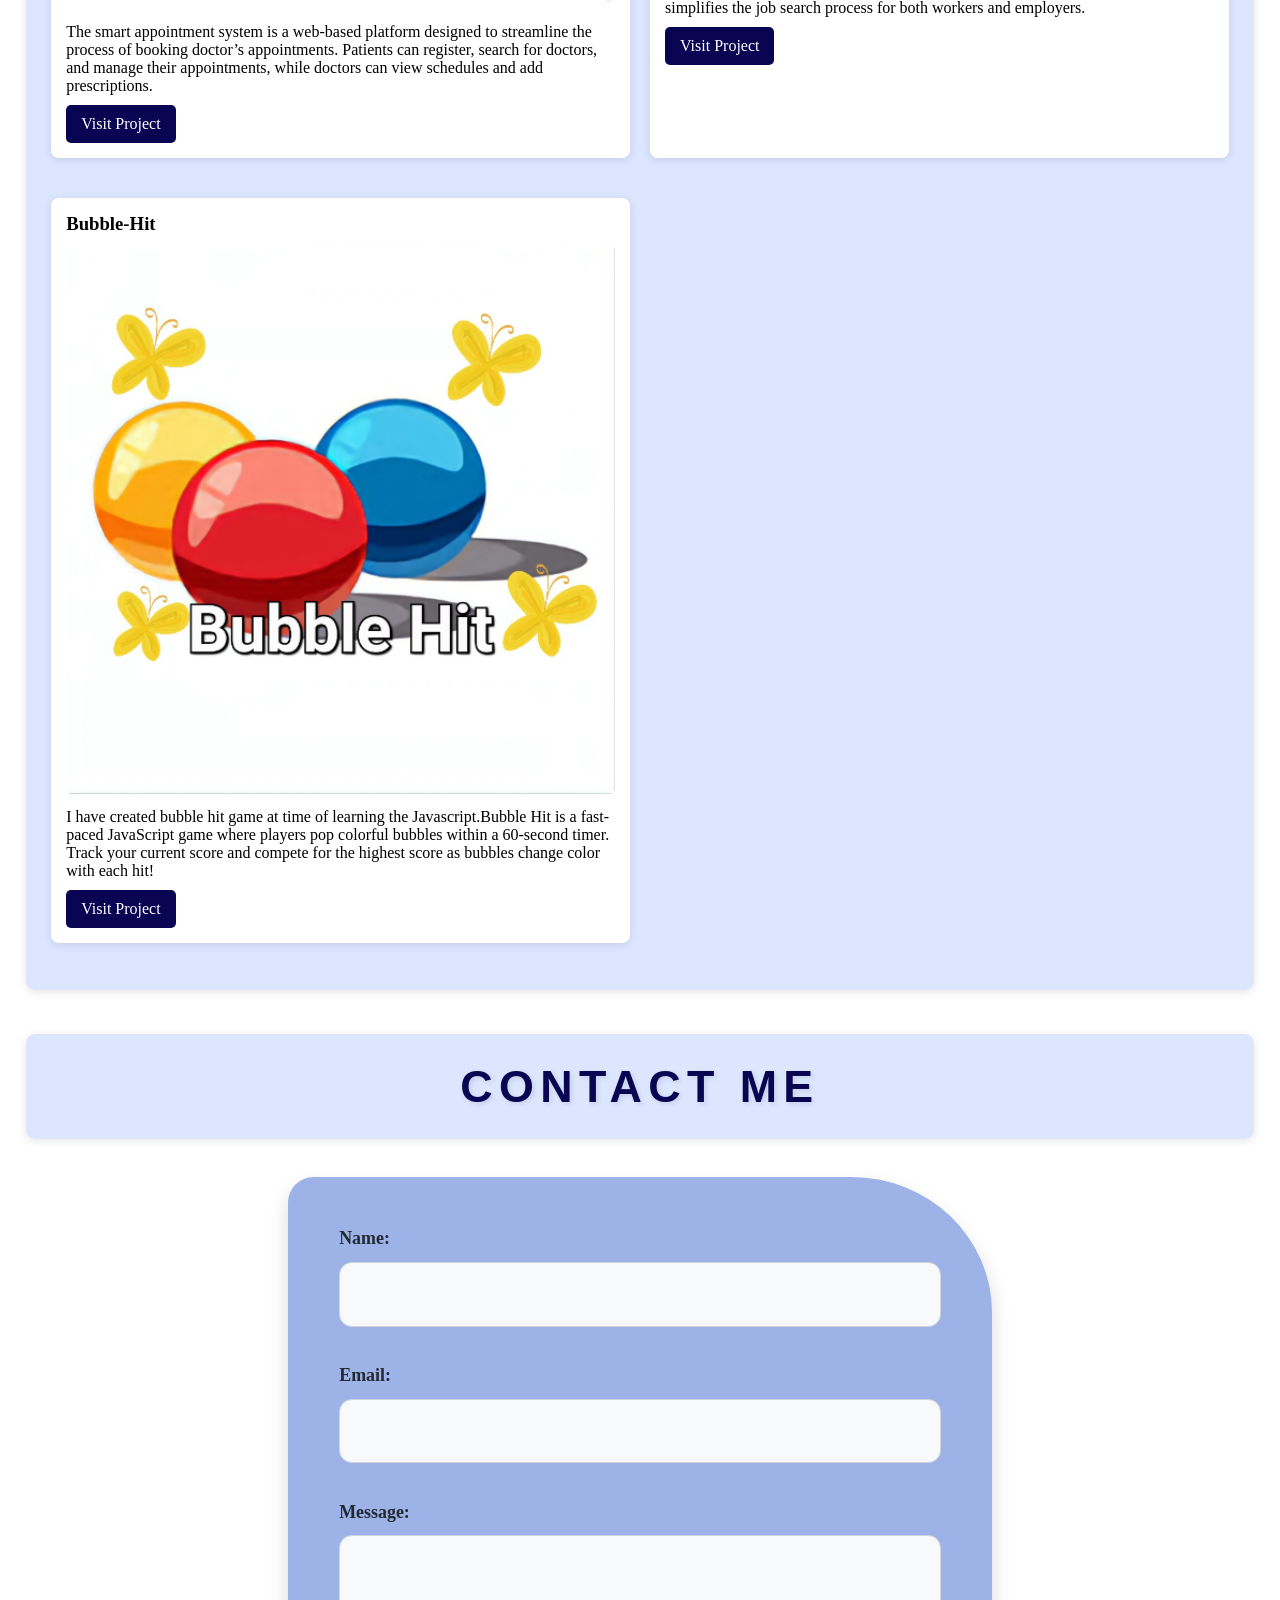
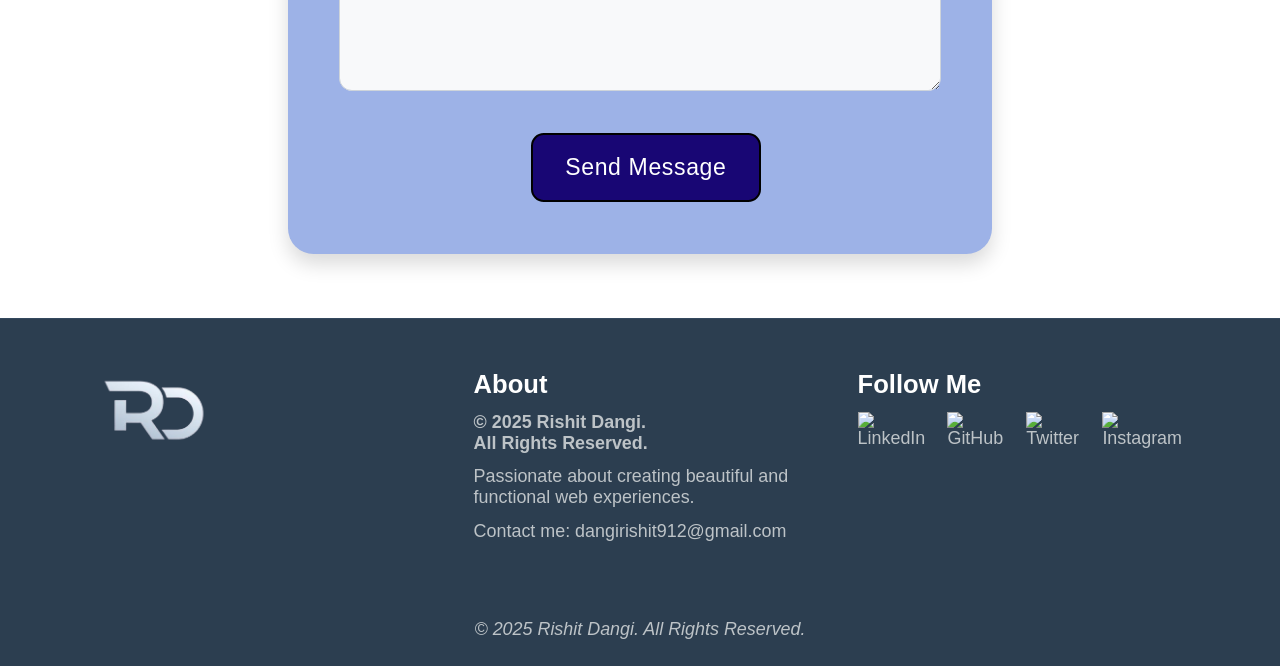
==== commit c1f5f624: "Add files via upload" ====
--- a/index.html
+++ b/index.html
@@ -4,192 +4,171 @@
     <meta charset="UTF-8" />
     <meta name="viewport" content="width=device-width, initial-scale=1.0" />
     <title>Rishit Dangi</title>
+    <link rel="icon" href="rd.png" type="image/x-icon">
     <link rel="stylesheet" href="style.css" />
   </head>
   <body>
-    <!-- navigation bar -->
+    
+
 
     <nav class="navbar">
-      <div class="navbar-content">
-        <div class="logo">Rishit Dangi</div>
-
-        <div class="menu-icon" id="menuIcon">
-          <div class="bar"></div>
-          <div class="bar"></div>
-          <div class="bar"></div>
-        </div>
-    
-        <div>
-          <button id="themeToggle" class="theme-toggle">🌙</button>
-        </div>
-
-
-        <div class="menu" id="menu">
-          <a href="#Home">Home</a>
-          <a href="#AboutMe">About Me</a>
-          <a href="#Portfolio">Portfolio</a>
-          <a href="#ContactMe">Contact Me</a>
-        </div>
-      </div>
+      <li class="logo"><img src="rd.png" alt="abc" /></li>
+      
+      <div class="hamburger">
+        <span></span>
+        <span></span>
+        <span></span>
+      </div>
+      <ul class="nav-menu">
+        <li><a href="#home1">Home</a></li>
+        <li><a href="#About1">About Me</a></li>
+        <li><a href="#skills1">Skills</a></li>
+        <li><a href="#projects12">Projects</a></li>
+        <li><a href="#ContactMe">Contact Me</a></li>
+      </ul>
     </nav>
 
-    <!-- open: container1 for the Home page  -->
-    <div class="container1" id="Home">
-      <div class="container1-1">
-        <h3 id="typewriter">Rishit Dangi</h3>
-
+    <br />
+</div>
+
+
+
+<!-- home -->
+
+<section class="about-me">
+    <div class="about-me-text" id="home1">
+        <div class="typewriter">
+          <h1 id="name"></h1>
+        </div>
         <p>
-          &nbsp;&nbsp;&nbsp; Motivated IT graduate with a strong foundation in
+          Motivated IT graduate with a strong foundation in
           programming,designing and also good knowledge of computer networking
           and database management. Proficient problem solving, software
           development with a keen interest in learning emerging IT trends.
         </p>
-      </div>
-
-      <img src="hm1.png" alt="illustartor" />
+     <br><br>
+        <p
+          id="typewriter"
+          class="typewrite"
+          data-type='["UI/UX Designer", "Frontend Developer", "JavaScript Enthusiast", "Problem Solver"]'
+          data-period="2000"
+        ></p>
+      </div>
+
+      <img src="Web_developer.gif" alt="My Image" />
+    </section  >
+
+
+
+
+
+
+    <!-- about me  -->
+ 
+
+    <h1 class="abtme"  >About me</h1>
+<section class="aboutme">
+  <img src="UI-UX-Design.gif" alt="abt"   id="About1">
+    <div class="txt-about-me">
+       <h1 >About Me</h1>
+        <p>
+            Hello! I'm Rishit, an enthusiastic undergraduate student pursuing a degree in Information Technology. With a strong foundation in programming, web development, and database management, I am passionate about leveraging technology to solve real-world problems.
+           <br> I am particularly interested in web-development and I am always eager to learn about emerging trends in the IT field. I believe that continuous learning and collaboration are key to personal and professional growth.
+        </p>
+     <br><br>
+
+     <div class="button2">
+        <a href="#ContactMe"> <button class="btn1" >Hire me</button></a>
+         <a href=".pdf" download>
+           <button type="submit" name="btn2" class="btn2">Open Resume</button>
+         </a>
+       </div>
+     </div>
+
+      </div>
+
+    </section>
+
+
+
+
+    <!-- skills  -->
+    
+    <div class="skilldiv"  id="skills1">
+      <div class="skilldiv1">
+        <div class="myskill">
+          <h2>Skills</h2>
+        </div>
+        <div class="skill-section">
+          <h3>Tools</h3>
+          <div class="skill">
+            <div class="skill-item">
+              <img src="vscode.png" alt="vs-code" />
+              <h4>VS Code</h4>
+            </div>
+            <div class="skill-item">
+              <img src="ps.png" alt="android-studio" />
+              <h4>Android Studio</h4>
+            </div>
+            <div class="skill-item">
+              <img src="figma.png" alt="figma" />
+              <h4>Figma</h4>
+            </div>
+          </div>
+        </div>
+    
+
+        <div class="skill-section">
+          <h3>Programming Languages</h3>
+          <div class="skillimg">
+            <div class="skill-item">
+              <img src="html.png" alt="html5" />
+              <h4>HTML</h4>
+            </div>
+            <div class="skill-item">
+              <img src="css.png" alt="css" />
+              <h4>CSS</h4>
+            </div>
+            <div class="skill-item">
+              <img src="tailwind.png" alt="tailwind" />
+              <h4>Tailwind</h4>
+            </div>
+            <div class="skill-item">
+              <img src="javascript.png" alt="js" />
+              <h4>JavaScript</h4>
+            </div>
+            <div class="skill-item">
+              <img src="React.png" alt="React" />
+              <h4>React</h4>
+            </div>
+          </div>
+        </div>
+      </div>
+    
+      <img src="web_d.gif" alt="skill1" class="skill1" />
     </div>
-    <!-- Close: container1 for the Home page  -->
-
-    <!-- open: conatiner2 for the about me  -->
-    <div class="container2" id="AboutMe">
-      <img src="hm4.png" alt="home2" class="img1" />
-
-      <div class="abutme">
-        <h3 class="about" id="Aboutme">About me</h3>
-        <p class="para1">
-          &nbsp;&nbsp;&nbsp;&nbsp; Hello! I'm Rishit, an enthusiastic
-          undergraduate student pursuing a degree in Information Technology.
-          With a strong foundation in programming, web development, and database
-          management, I am passionate about leveraging technology to solve
-          real-world problems.
-          <br />
-          &nbsp;&nbsp;&nbsp;&nbsp;I am particularly interested in
-          web-development and I am always eager to learn about emerging trends
-          in the IT field. I believe that continuous learning and collaboration
-          are key to personal and professional growth.
-        </p>
-
-        <div class="button2">
-         <a href="#ContactMe"> <button class="btn1" >Hire me</button></a>
-          <a href="Rishit_Dangi_230473116005.pdf" download>
-            <button type="submit" name="btn2" class="btn2">Open Resume</button>
-          </a>
-        </div>
-      </div>
-
-     
-
-      <div class="image2">
-        <img src="hm4.png" alt="home2" class="img2" />
-      </div>
-    </div>
-
-    <!-- close: conatiner2 for the about me  -->
-     
-    <!-- open : container3 for the skills -->
-    <div class="myskill">
-      <h2>skills</h2>
-    </div>
-
-    <div class="skilldiv">
-      <div class="skilldiv1">
-        <div class="skill">
-          <img src="vscode.png" alt="vs-code" />
-          <img src="androidstudio.png" alt="android-studio" />
-          <img src="figma.png" alt="figma" />
-        </div>
-
-        <div class="skillimg">
-          <img src="html.png" alt="html5" />
-          <img src="css.png" alt="css" />
-          <img src="javascript.png" alt="js" />
-          <img src="java.png" alt="java" />
-        </div>
-      </div>
-
-      <img src="skill1.png" alt="skill1" class="skill1" />
-    </div>
-
-    <!-- this is for the mobile   -->
-
-    <marquee behavior="scroll" direction="left" class="marqueeimg">
-      <img src="vscode.png" alt="vs-code" />
-      <img src="androidstudio.png" alt="android-studio" />
-      <img src="figma.png" alt="figma" />
-      <img src="html.png" alt="html5" />
-      <img src="css.png" alt="css" />
-      <img src="javascript.png" alt="js" />
-      <img src="java.png" alt="java" />
-    </marquee>
-
-    <!-- close: skills conatiner closed -->
-
-    <!-- open: portfolio project -->
-
-    
-  
-<!-- for the laptop -->
-
-    <!-- <h3 class="prf" id="Portfolio">Portfolio</h3>
-
- 
-    <div class="prt">
-      <div class="prj">
-             <div class="prj1">
-                 <div class="imgprj">
-                 </div>
-                     <h1 class="pluscareh">Pluscare</h1>
-                    <p class="pluscarep">Lorem ipsum dolor sit amet consectetur adipisicing elit. Nostrum cupiditate cum quaerat dicta, eaque quasi, quas sequi excepturi, culpa explicabo distinctio sit perspiciatis amet placeat illum. Necessitatibus corrupti cumque molestias?</p> 
-             </div>
-
-
-             <div class="prj2">
-                 <div class="imgprj">
-                 </div>
-                     <h1 class="worksynch">worksync</h1>
-                     <p class="worksyncp">Lorem ipsum dolor sit amet consectetur adipisicing elit. Corporis aut veniam amet quod ullam, commodi provident aliquam ut sit ex non expedita in inventore eligendi quos corrupti obcaecati placeat quia.</p>
-             </div>
-      </div>  -->
-
-
-      
-
-      <!-- for the mobile screen -->
-
-      
-
-
-    <h3 class="prf" id="Portfolio">Portfolio</h3>
-
-    <div class="portfolio">
-      <div class="job-card">
-        <div class="job-title-container">
-          <h5 class="job-title">1. PlusCare</h5>
-        </div>
-        <img src="pluscare1.png" alt="pluscare" class="job-image" />
-        <div class="job-content">
-          <p class="job-description">
-            The smart appointment system is a web-based platform designed to streamline the process of booking doctor’s appointments. Patients can register, search for doctors, and manage their appointments, while doctors can view schedules and add prescriptions.
-          </p>
-          <a href="https://pluscare.jaydipsatani.com/" target="_blank" class="job-button">Visit Here</a>
-        </div>
-      </div>
-    
-      <div class="job-card1">
-        <div class="job-title-container">
-          <h5 class="job-title">2. WorkSync</h5>
-        </div>
-        <img src="worksync.png" alt="WorkSync" class="job-image" />
-        <div class="job-content">
-          <p class="job-description">
-            WorkSync connects skilled but uneducated workers with potential employers, helping them find jobs in fields like plumbing, electrical work, and more. It simplifies the job search process for both workers and employers.
-          </p>
-          <a href="#" class="job-button2">Comming soon</a>
-        </div>
-      </div>
-    </div>
-    
-    
+    
+
+
+    <!-- project  -->
+
+
+ <!-- Projects Section -->
+ <section class="projects" id="projects12">
+  <h2>Projects</h2>
+  <div class="project-menu">
+      <button class="project-toggle active" onclick="toggleProjects('frontend')">Frontend Projects</button>
+      <button class="project-toggle" onclick="toggleProjects('uiux')">UI/UX Projects</button>
+  </div>
+  <div class="project-lists">
+      <div class="project-list" id="frontend" style="display: block;"></div>
+      <div class="project-list" id="uiux" style="display: none;"></div>
+  </div>
+</section>
+
+
+
+
 
     <!-- contact me  -->
 
@@ -212,53 +191,57 @@
       </form>
     </div>
 
-    <!-- footer  -->
-    <footer>
-      <p>&copy; 2025 Rishit Dangi. All Rights Reserved.</p>
-      <p>
-        Passionate about creating beautiful and functional web experiences .
-      </p>
-      <p>
-        Contact me:
-        <a href="mailto:dangirishit912@gmail.com">dangirishit912@gmail.com</a>
-      </p>
-      <div class="social-icons">
-        <a
-          href="https://www.linkedin.com/in/rishit-dangi-266aa4216"
-          target="_blank"
-        >
-          <img
-            src="https://img.icons8.com/ios-filled/50/ffffff/linkedin.png"
-            alt="LinkedIn"
-          />
-        </a>
-        <a href="https://github.com/Rishit912" target="_blank">
-          <img
-            src="https://img.icons8.com/ios-filled/50/ffffff/github.png"
-            alt="GitHub"
-          />
-        </a>
-        <!-- <a href="https://twitter.com/yourprofile" target="_blank">
-            <img src="https://img.icons8.com/ios-filled/50/ffffff/twitter.png" alt="Twitter">
-        </a> -->
-        <a
-          href="https://www.instagram.com/rishit_dangi?igsh=cHo4MHdvbTMybXBw"
-          target="_blank"
-        >
-          <img
-            src="https://img.icons8.com/ios-filled/50/ffffff/instagram-new.png"
-            alt="Instagram"
-          />
-        </a>
-      </div>
-      <!-- <p>Follow me on social media for updates and projects!</p> -->
+   
+      <!--  -->
+      
+      <footer>
+        <div class="footer-container">
+            <!-- Logo Section (Optional) -->
+            <div class="footer-column footer-logo">
+                <img src="rd.png" alt="Logo" style="width: 10vw;">
+            </div>
+    
+            <!-- About Section -->
+            <div class="footer-column">
+                <h3>About</h3>
+                <p><strong>&copy; 2025 Rishit Dangi. 
+                  <br> All Rights Reserved.</strong></p>
+                <p>Passionate about creating beautiful and functional web experiences.</p>
+                <p>Contact me: <a href="mailto:dangirishit912@gmail.com">dangirishit912@gmail.com</a></p>
+            </div>
+    
+            <!-- Social Media Section -->
+            <div class="footer-column">
+                <h3>Follow Me</h3>
+                <div class="social-icons">
+                    <a href="https://www.linkedin.com/in/rishit-dangi-266aa4216" target="_blank">
+                        <img src="https://img.icons8.com/ios-filled/50/ffffff/linkedin.png" alt="LinkedIn">
+                    </a>
+                    <a href="https://github.com/Rishit912" target="_blank">
+                        <img src="https://img.icons8.com/ios-filled/50/ffffff/github.png" alt="GitHub">
+                    </a>
+                    <a href="https://twitter.com/yourprofile" target="_blank">
+                        <img src="https://img.icons8.com/ios-filled/50/ffffff/twitter.png" alt="Twitter">
+                    </a>
+                    <a href="https://www.instagram.com/rishit_dangi?igsh=cHo4MHdvbTMybXBw" target="_blank">
+                        <img src="https://img.icons8.com/ios-filled/50/ffffff/instagram-new.png" alt="Instagram">
+                    </a>
+                </div>
+            </div>
+        </div>
+    
+        <!-- Copyright Section -->
+        <div class="copyright">
+            <p>&copy; 2025 Rishit Dangi. All Rights Reserved.</p>
+        </div>
     </footer>
+    
+
+    <script type="text/javascript"
+    src="https://cdn.jsdelivr.net/npm/@emailjs/browser@4/dist/email.min.js">
+   </script>
+
 
     <script src="script.js"></script>
-    <script type="text/javascript"
-        src="https://cdn.jsdelivr.net/npm/@emailjs/browser@4/dist/email.min.js">
-   </script>
-   
-
   </body>
 </html>
--- a/style.css
+++ b/style.css
@@ -1,1171 +1,1008 @@
-
+* {
+    margin: 0;
+    /* Remove default margin */
+    padding: 0;
+    /* Remove default padding */
+    box-sizing: border-box;
+    /* Include padding and border in element's total width and height */
+}
 
 body {
-    font-family: Arial, sans-serif;
     margin: 0;
-    padding: 0;
-    overflow-x: hidden;
+    /* Remove margin from body to eliminate gap at the top */
+cursor:pointer;
 }
 
 html {
     scroll-behavior: smooth;
-    overflow-x: hidden;
-
-
-}
-
-
-/* dark and light  */
-
-
-/* Dark Theme */
-body.dark-mode {
-    background-color: #021526; /* deep dark background */
-    color: #E0E0E0; /* light gray text */
-  }
-  
-  /* Target headings, paragraphs, links, etc. for dark mode */
-  body.dark-mode h1,
-  body.dark-mode h2,
-  body.dark-mode h3,
-  body.dark-mode h4,
-  body.dark-mode p,
-  body.dark-mode span,
-  body.dark-mode li
-  
-  
-  {
-      color: #E2E2B6 !important;
-    }
+}
+
 
     
-    
-    
-      body.dark-mode button {
-        background-color: #6EACDA;
-        color: black;
-
-        &:hover{
-            background-color: #a1a0ee;
-        }
-      }
-    
-     
-  /* Toggle theme button */
-.theme-toggle {
-    background: linear-gradient(135deg, #b993d6, #8ca6db);
-        order: 1;
-        width: 4vw;
-        height: 4vw;
-        border-radius: 50%;
-        font-size: 2vw;
+.navbar {
+        display: flex;
+        /* Use flexbox for layout */
+        justify-content: space-between;
+        /* Space between logo and menu */
+        align-items: center;
+        /* Center items vertically */
+        width: 100%;
+        /* Full width */
+        height: fit-content;
+        /* Adjust height */
+        background-color: rgb(2, 6, 59);
+        padding: 10px 20px;
+        /* Add padding for top/bottom and left/right */
+    }
+
+    ul {
+        margin: 0;
+        /* Remove default margin */
+        padding: 0;
+        /* Remove default padding */
+    }
+
+    .logo {
+        list-style: none;
+    }
+
+    .logo img {
+        height: 90px;
+        /* Adjust height as needed */
+        width: auto;
+        /* Maintain aspect ratio */
+
+        &:hover {
+            scale: 1.2;
+        }
+
+    }
+
+    .nav-menu {
+        display: flex;
+        /* Align menu items in a row */
+    }
+
+    .nav-menu > li {
+        list-style: none;
+        margin-left: 20px;
+        /* Space between menu items */
+    }
+
+    li > a {
+        display: inline-block;
+        /* Allows padding and hover effects */
+        color: white;
+        text-align: center;
+        padding: 2vw 2vw;
+        /* Adjust padding as needed */
+        text-decoration: none;
+    }
+
+    li > a:hover {
+        background-color: #9c9ce2b5;
+        /* Hover effect */
+        scale: 1.2;
+        padding: 1vw;
+        margin: 1vw;
+        border-radius: 3vw;
+        text-decoration: underline;
+    }
+
+
+
+    /* typewriter effect */
+
+    .typewriter {
+        position: relative;
+        overflow: hidden;
+        /* Ensures text is hidden until typed */
+        white-space: nowrap;
+        /* Prevent line breaks */
+        margin: 3vw 2vw;
+        /* Center the text */
+        letter-spacing: .15em;
+        /* Space between letters */
+        animation: blink 0.75s step-end infinite;
+        /* Cursor blink animation */
+        background: linear-gradient(90deg, rgb(34, 16, 114), rgb(52, 52, 135));
+        /* Gradient from red to blue */
+        -webkit-background-clip: text;
+        /* Clip background to text */
+        color: transparent;
+        /* Make the text color transparent */
+        font-size: 1.5vw;
+        text-decoration: underline;
+
+        &:hover {
+            margin-left: 7vw;
+            scale: 1.1;
+        }
+    }
+
+
+
+
+
+    @keyframes blink {
+        50% {
+            border-color: transparent;
+            /* Cursor blink effect */
+        }
+    }
+
+
+    /* about me  */
+    .about-me {
+        display: flex;
+        /* Flexbox layout */
+        align-items: center;
+        /* Center items vertically */
+        padding: 5vh 2vw;
+        /* Responsive padding */
+        background-color: rgb(220, 230, 255);
+        /* Light blue background */
+        margin: 2vh 2vw;
+        /* Margin around the section */
+        border-radius: 1vh;
+        /* Rounded corners */
+        box-shadow: 0 2px 10px rgba(0, 0, 0, 0.1);
+        /* Subtle shadow */
+        position: relative;
+        /* Allow positioning of child elements */
+        height: 80vh;
+    }
+
+
+    .about-me-text {
+        flex: 1;
+        /* Take up available space */
+        padding-right: 2vw;
+        /* Space between text and image */
+    }
+
+
+    .about-me p {
+        font-size: 1.2rem;
+        /* Font size for the paragraph */
+        line-height: 1.6;
+        /* Improved line height for readability */
+        color: #333;
+        /* Darker text color for contrast */
+        max-width: 900px;
+        /* Limit paragraph width for better alignment */
+        text-align: justify;
+    }
+
+    .about-me img {
+        border: 2px solid;
+        max-width: 20vw;
+        /* Limit the image width responsively */
+        border-radius: 5vw;
+        /* Rounded corners for the image */
+        box-shadow: 0 5px 8px rgba(0, 0, 0, 0.1);
+        /* Subtle shadow for the image */
+        background-color: rgb(207, 210, 232);
+        box-shadow: #040c39 10px 5px;
         margin-right: 2vw;
+
+        &:hover {
+            scale: 1.05;
+            background: #c3dcec;
+            box-shadow: #043739 10px 5px;
+        }
+    }
+
+
+    #typewriter {
+        font-style: italic;
+        font-weight: bold;
+        font-size: 1.5rem;
+        /* Adjust font size */
+        margin-left: 3vw;
+        margin-top: 2vh;
+        /* Space above the typewriter text */
+        color: #090552;
+        /* Text color */
+        display: inline-block;
+        /* Allow padding and margin */
+        border-right: 0.08em solid #fff;
+        /* Cursor effect */
+        white-space: nowrap;
+        /* Prevent text wrapping */
+        overflow: hidden;
+        /* Hide overflow */
+        background-color: rgb(190, 196, 225);
+        animation: blink 0.7s step-end infinite;
+        /* Blinking cursor effect */
+
+        &:hover {
+            scale: 1.5;
+        }
+
+    }
+
+    /* Blinking cursor animation */
+    @keyframes blink {
+        50% {
+            border-color: transparent;
+            /* Hide cursor at half of the animation */
+        }
+    }
+
+
+
+
+
+
+    /* about me for my */
+    .aboutme {
         display: flex;
         align-items: center;
+        padding: 5vh 2vw;
+        background-color: rgb(220, 230, 255);
+        margin: 2vh 2vw;
+        border-radius: 1vh;
+        box-shadow: 0 2px 10px rgba(0, 0, 0, 0.1);
+        position: relative;
+        height: auto;
+        /* Allow height to adjust */
+        flex-wrap: wrap;
+        /* Wrap children on small screens */
         justify-content: center;
-        border: 2px solid white;
-        padding: 0; /* Not needed when width/height are fixed */
-    }
-
-    transition: all 0.3s ease;
-    box-shadow: 0 4px 20px rgba(185, 147, 214, 0.4);
-    z-index: 1001;
-    margin: 0 0.8rem 0 0; /* spacing to right of logo and left of menu icon */
-   
-}
-
-/* Navbar structure */
-.navbar-content {
+        gap: 2vh;
+        height: 90vh;
+    }
+
+
+    .txt-about-me {
+        flex: 1;
+        /* Take up available space */
+        padding-right: 2vw;
+        /* Adjust the spacing between text and image */
+        text-align: center;
+        /* Center the text */
+    }
+
+    .txt-about-me h1 {
+        position: relative;
+        color: #090552;
+        top: -2vh;
+        margin-left: 0;
+        font-size: 3vw;
+        /* Adjust the heading font size to scale better */
+    }
+
+
+    .aboutme p {
+        font-size: 1.1rem;
+        /* Slightly increase the font size */
+        line-height: 1.5;
+        /* Adjust the line height for better readability */
+        color: #444;
+        /* Slightly darker text color for better contrast */
+        text-align: justify;
+        max-width: 90%;
+
+        /* Limit the paragraph width to 80% of the container */
+        margin: 0 3vw;
+        /* Center the paragraph horizontally */
+    }
+
+
+    .aboutme img {
+        max-width: 100%;
+        /* Ensure the image takes up the full width on small screens */
+        height: auto;
+        /* Maintain the aspect ratio of the image */
+        margin: 2vh 0;
+        /* Add some vertical spacing around the image */
+        border: 2px solid;
+        margin-right: 3.5vw;
+        border-radius: 2vw;
+        box-shadow: #040c39 10px 5px;
+
+        &:hover {
+            scale: 1.1;
+        }
+
+    }
+
+    .button2 {
+        display: flex;
+        justify-content: center;
+        gap: 1vw;
+        margin-top: 2vh;
+        /* Increase the top margin */
+        position: static;
+        /* Remove the absolute positioning */
+    }
+
+    .btn1, .btn2 {
+        padding: 0.8vw 2.5vw;
+        /* Adjust the padding */
+        border-radius: 3vw;
+        font-size: 0.9rem;
+        /* Slightly decrease the font size */
+        background-color: #090552;
+        color: #c3dcec;
+
+        &:hover {
+            scale: 1.2;
+        }
+    }
+
+    .abtme {
+        padding: 0%;
+        margin: 0%;
+        position: relative;
+        left: -1000vw;
+        color: #090552;
+    }
+
+
+    @media screen and (max-width: 768px) {
+
+
+
+        .typewriter {
+            position: relative;
+            overflow: hidden;
+            /* Ensures text is hidden until typed */
+            white-space: nowrap;
+            /* Prevent line breaks */
+            margin: 3vw 32vw;
+            /* Center the text */
+            letter-spacing: .15em;
+            /* Space between letters */
+            animation: blink 0.75s step-end infinite;
+            /* Cursor blink animation */
+            background: linear-gradient(90deg, rgb(34, 16, 114), rgb(52, 52, 135));
+            /* Gradient from red to blue */
+            -webkit-background-clip: text;
+            /* Clip background to text */
+            color: transparent;
+            /* Make the text color transparent */
+            font-size: 3.5vw;
+            text-decoration: underline;
+
+            &:hover {
+                margin-left: 7vw;
+                scale: 1.1;
+            }
+        }
+
+
+        .about-me img {
+            border: 2px solid;
+            height: 70vw;
+        }
+
+
+
+
+        .aboutme {
+            flex-direction: column;
+            height: auto;
+        }
+
+        .txt-about-me h1 {
+            margin-left: 0;
+            color: #090552;
+            font-size: 4vw;
+            /* Adjust the heading font size to scale better */
+            left: -100vw;
+            position: relative;
+        }
+
+
+
+        .abtme {
+
+            position: relative;
+            left: 1vw;
+        }
+
+        .about-me {
+            flex-direction: column;
+            height: auto;
+        }
+
+        .about-me img, .aboutme img {
+            max-width: 80vw;
+            margin-top: 2vh;
+        }
+
+        .txt-about-me p,
+        .about-me p {
+            font-size: 1rem;
+            margin-left: 6vw;
+            text-align: center;
+            text-align: justify;
+            max-width: 90%;
+        }
+
+        .btn1, .btn2 {
+            padding: 2vw 4vw;
+            font-size: 1rem;
+        }
+    }
+
+
+    /* skill  */
+
+
+ /* Skills Section */
+/* Skills Section */
+.skilldiv {
     display: flex;
     justify-content: space-between;
     align-items: center;
-    position: relative;
-    padding: 0.5rem 1rem;
-}
-
-/* Hamburger + toggle layout for mobile */
-@media (max-width: 768px)  {
-    .navbar-content {
-        display: flex;
-        flex-direction: row;
-        align-items: center;
-        justify-content: space-between;
-    }
-
-    .menu-icon {
-        order: 2.5; /* place hamburger icon at far right */
-    }
-
-    .theme-toggle {
-        order: 1;
-        width: 4vw;
-        height: 4vw;
-        border-radius: 50%;
-        font-size: 2vw;
-        margin-right: 2vw;
-        margin-top: -1.5vw;
-        display: flex;
-        align-items: center;
-        justify-content: center;
-        border: 2px solid white;
-        padding: 0; /* Not needed when width/height are fixed */
-    }
-
-    .logo {
-        order: 0;
-        flex-grow: 1;
-    }
-}
-
-
-  
-
-
-
-
-/* this is for the logo in my logo = Rishit Dangi */
-.logo  {
-    width: 25vw;
-    height: fit-content;
-    position: relative;
-    top: 0;
+    background-color: rgb(220, 230, 255);
+    padding: 3vh 2vw;
+    border-radius: 1vh;
+    box-shadow: 0 2px 10px rgba(0, 0, 0, 0.1);
+    margin: 2vh 2vw;
+  }
+  
+  .skilldiv1 {
+    display: flex;
+    flex-direction: column;
+    gap: 4vh;
+    width: 60%;
+  }
+  
+  .myskill {
+    display: flex;
+    justify-content: center;
+    align-items: center;
+    margin-bottom: 2vh;
+  }
+  
+  .myskill h2 {
     font-size: 3vw;
-    color: white;
-
-}
-
-/* this is for the logo in my logo = Rishit Dangi */
-
-
-
-/* navigation bar menu  */
-.navbar {
-    background-color: #A9B5DF;
-
-    position: sticky;
-    top: 0;
+    color: #f1f1f1;
+    text-align: center;
+  background-image: linear-gradient(rgb(24, 6, 71),rgb(45, 8, 132));
+    width: 30%;
+
+    border-radius: 2vw;
+  }
+  
+  .skill-section {
+    display: flex;
+    flex-direction: column;
+    align-items: center;
+    gap: 2vw;
+  }
+  
+  .skill-section h3 {
+    font-size: 2vw;
+    color: #090552;
+  }
+  
+  .skill {
+    display: flex;
+    justify-content: center;
+    gap: 5vw;
+    
+  }
+  
+  .skill-item {
+    display: flex;
+    flex-direction: column;
+    align-items: center;
+    animation: bounce 2s infinite;
+  }
+  
+  .skill-item img {
+    max-width: 8vw;
+    width: 6vw;
+    height: 12vh;
+    
+    transition: transform 0.3s ease;
+  }
+  
+  .skill-item h4 {
+    font-size: 1.2vw;
+    color: #090552;
+    margin-top: 1vh;
+  }
+  
+  .skill-item:hover img {
+    transform: scale(1.1);
+  }
+  
+  .skillimg {
+    display: flex;
+    justify-content: center;
+    gap: 5vw;
+   margin-top: 2vw;
+  }
+  
+  .skillimg .skill-item {
+    animation: bounce 2s infinite;
+  }
+  
+  .skill1 {
+    max-width: 25vw;
+    height: auto;
+    border-radius: 2vw;
+    box-shadow: #040c39 5px 5px;
+    transition: transform 0.3s ease;
+  }
+  
+  .skill1:hover {
+    transform: scale(1.1);
+  }
+  
+  @keyframes bounce {
+    0%, 100% {
+      transform: translateY(0);
+    }
+    50% {
+      transform: translateY(-10px);
+    }
+  }
+  
+
+
+
+
+  /* project */
+
+
+
+/* Projects Section */
+.projects {
+    background-color: rgb(220, 230, 255);
+    padding: 3vh 2vw;
+    border-radius: 1vh;
+    box-shadow: 0 2px 10px rgba(0, 0, 0, 0.1);
+    margin: 2vh 2vw;
+}
+
+.projects h2 {
+    text-align: center;
+    color: #090552;
+    font-size: 2.5rem;
+    margin-bottom: 20px;
+}
+
+/* Toggle Buttons */
+.project-menu {
+    display: flex;
+    justify-content: center;
+    gap: 20px;
+    margin-bottom: 20px;
+}
+
+.project-toggle {
+    background-color: #090552;
+    color: #c3dcec;
+    border: none;
+    padding: 12px 20px;
+    border-radius: 5px;
+    cursor: pointer;
+    font-size: 1.2rem;
+    transition: background-color 0.3s ease;
+}
+
+.project-toggle:hover,
+.project-toggle.active {
+    background-color: #9c9ce2b5;
+}
+
+/* Project Lists */
+.project-lists {
+    margin-top: 20px;
+}
+
+.project-list {
+    display: none;
+}
+
+.project-list.active {
+    display: block;
+}
+
+/* Container for Flex Layout */
+.project-container {
+    display: flex;
+    flex-wrap: wrap;
+    justify-content: space-between;
+    row-gap: 20px; /* optional for vertical spacing */
+}
+
+/* Individual Project Item */
+.project-item {
+    flex: 0 1 calc(50% - 10px); /* two items per row with space */
+    background-color: #ffffff;
+    padding: 15px;
+    margin-bottom: 20px;
+    border-radius: 8px;
+    box-shadow: 0 2px 10px rgba(0, 0, 0, 0.1);
+    transition: transform 0.3s ease, box-shadow 0.3s ease;
+}
+
+.project-item:hover {
+    transform: translateY(-5px);
+    box-shadow: 0 4px 15px rgba(0, 0, 0, 0.2);
+}
+
+/* Image Styling */
+.project-item img {
     width: 100%;
-    height: 4vw;
-    z-index: 1000;
-    padding: 1.5vw;
-    font-weight: bold;
-}
-
-.navbar-content {
-    display: flex;
+    object-fit: cover;
+    border-radius: 5px;
+    margin: 10px 0;
+    transition: transform 0.3s ease;
+}
+
+.project-item:hover img {
+    transform: scale(1.01);
+}
+
+/* Project Link Button */
+.projects a {
+    display: inline-block;
+    margin-top: 10px;
+    color: #ffffff;
+    text-decoration: none;
+    padding: 10px 15px;
+    border-radius: 5px;
+    background-color: #090552;
+    transition: background-color 0.3s ease;
+}
+
+.projects a:hover {
+    background-color: #9c9ce2b5;
+}
+
+
+
+
+
+/* Contact Me Section */
+.cntme {
+
+
+
     justify-content: space-between;
     align-items: center;
-}
-
-.menu-icon {
-    display: none;
-    cursor: pointer;
-    z-index: 1001;
-}
-
-.bar {
-    width: 25px;
-    height: 3px;
-    background-color: white;
-    margin: 4px 0;
-}
-
-.menu {
-    display: flex;
-    position: absolute;
-    right: 10vw;
-    align-items: right;
-    gap: 30px;
-}
-
-.menu a {
-    color: white;
-    text-decoration: none;
-    font-size: 16px;
-}
-
-.menu a:hover {
-    text-decoration: underline;
-}
-
-/*close: navigation bar menu  */
-
-
-/*open: container1 where the home page is available*/
-
-.container1 {
-    width: 100%;
-    display: flex;
+    background-color: rgb(220, 230, 255);
+    padding: 3vh 2vw;
+    border-radius: 1vh;
+    box-shadow: 0 2px 10px rgba(0, 0, 0, 0.1);
+    margin: 2vh 2vw;
     position: relative;
-    align-items: center;
-    margin-top: 12vw;
-    /* border: 2px solid; */
-
-}
-
-
-
-.container1 p {
-    margin-top: 2vw;
-    font-weight: bold;
-    font-style: italic;
-    text-align: justify;
-    font-size: 1.5vw;
-    width: 60%;
-    font-family: 'Segoe UI', Tahoma, Geneva, Verdana, sans-serif;
-    color: rgb(6, 139, 139);
+    color: #090552;
+    top: 2vw;
+    font-size: 3.5vw;
+    font-family: 'Roboto', sans-serif;
+    font-weight: 600;
+}
+
+.container {
+    
     position: relative;
-    left: 40%;
-    transform: translate(-50%);
-}
-
-
-.container1 h3 {
-    font-size: 2.5vw;
-    font-weight: bold;
-    position: relative;
-    color: rgb(105, 37, 113);
-    margin-left: 3vw;
-    
-
-}
-
-.container1 img {
-    width: 20%;
-    height: fit-content;
-    position: relative;
-    position: relative;
-    left: 10%;
-    transform: translate(-80%);
-}
-
-
-/* open: this is the typewritting effect for the rishit dangi */
-
-
-@keyframes typing {
-    from {
-        width: 0;
-    }
-
-    to {
-        width: auto;
-    }
-}
-
-#typewriter {
-    display: inline-block;
-    min-width: 300px;
-    text-align: left;
-    position: relative;
-    top: -2vw;
-    white-space: nowrap;
-    overflow: hidden;
-    position: absolute;
-    left: 20%;
+    max-width: 55vw;
+    height: auto;
+    background-color: rgb(157, 178, 231);
+    padding: 4vw;
+    border-radius: 2vw;
+    left: 50%;
     transform: translateX(-50%);
-}
-
-.blinking {
-    animation: blink-caret 0.75s step-end infinite;
-}
-
-@keyframes blink-caret {
-    from, to {
-        border-color: transparent;
-    }
-
-    50% {
-        border-color: black;
-    }
-}
-
-/* close: this is the typewritting effect for the rishit dangi */
-
-/* close: container1 where the home page is available*/
-
-
-/* open: conatainer2 for the about me  */
-
-.container2 {
-    display: flex;
-    width: 100%;
-    position: relative;
-    text-align: justify;
-    align-items: center;
-    align-content: center;
-}
-
-
-.img1 {
-    top: 0;
-    width: 30%;
-    position: relative;
-    left: 4vw;
-}
-
-
-.about {
-    position: relative;
-    align-content: center;
-    width: fit-content;
-    font-size: 2.5vw;
-    color: rgb(105, 37, 113);
-    text-align: center;
-    left: 50%;
-    transform: translate(-50%);
-}
-
-
-.container2 p {
     margin-top: 5vw;
-    font-weight: bold;
-    font-style: italic;
-    text-align: justify;
-    font-size: 1.5vw;
-    width: 80%;
-    font-family: 'Segoe UI', Tahoma, Geneva, Verdana, sans-serif;
-    color: rgb(6, 139, 139);
-    position: relative;
-    left: 60%;
-    transform: translate(-60%);
-}
-
-
-/*open:  hire me and dowwnload resume buttons */
-.button2 {
-    position: relative;
-    top: 1vw;
-    display: flex;
-    left: 85%;
-    transform: translate(-50%);
-}
-
-.btn1 {
-    position: relative;
-    background-color: #070632;
-    color: white;
-    border-radius: 4vw;
-    transition: background-color 0.3s;
-    font-size: 1vw;
-    padding-top: 1vw;
-    padding-bottom: 1vw;
-    width: 8vw;
-    /* left: 0%;
-  transform: translate(-200%); */
-
-}
-
-.btn2 {
-    position: relative;
-    left: 5vw;
-    color: white;
-    background-color: #070632;
-    border-radius: 4vw;
-    width: 12vw;
-    font-size: 1vw;
-    padding-top: 1vw;
-    padding-bottom: 1vw;
-    transition: background-color 0.3s;
-}
-
-
-.btn1:hover, .btn2:hover {
-    background-color: #691056f8;
-    ;
-}
-
-/* close: hire me and dowwnload resume buttons */
-
-
-/* close: container2 closed for the about me  */
-
-
-/* open: myskill container */
-
-
-.myskill h2{
-    width: fit-content;
-    position: relative;
-    margin-top: 7vw;
-    margin-bottom: 2vw;
-    left: 50%;
-    transform: translate(-50%);
-    font-size: 3vw;
-    color: rgb(105, 37, 113);
-}
-
-
-
-.skilldiv {
-    display: flex;
-    width: 100%;
-    justify-content: space-between;
-    align-items: center;
-
-}
-
-.skilldiv1 {
-    margin: auto;
-    width: 70%;
-
-}
-
-.skill1 {
-    width: 30%;
-    position: relative;
-    right: 2vw;
-    top: 1.5vw;
-
-}
-
-.skill img {
-    position: relative;
-    margin: 4vw -2vw 1vw 10vw;
-    width: 5vw;
-    height: 5vw;
-    border-color: #1512b7;
-    border: 5px dotted;
-}
-
-.skillimg img {
-    position: relative;
-    margin: 4vw 2vw 1vw 5vw;
-    width: 5vw;
-    height: 5vw;
-    border-color: #a1a0ee;
-    border: 5px dotted;
-}
-
-
-/* portffolio */
-
-@media (min-width:769px) {
-    
-    .prf {
-        position: relative;
-
-        left: 50%;
-        transform: translateX(-50%);
-        font-size: 3vw;
-        color: rgb(105, 37, 113);
-        text-align: center;  /* Ensures text stays centered */
-        width: max-content;  /* Ensures the width does not stretch */
-    }
-    
-}
-
-.portfolio {
-    display: flex;
-    flex-wrap: wrap;
-    gap: 30px; /* Increased gap between job cards */
-    justify-content: center;
-    padding: 20px;
-   
-}
-
-.job-card,.job-card1{
-    background: #f9f9f9;
-    border-radius: 10px;
-    box-shadow: 0 4px 8px rgba(0, 0, 0, 0.1);
-    overflow: hidden;
-    width: 40%; /* Reduced width */
-    min-width: 300px;
-    text-align: center;
-    padding: 15px;
-    transition: transform 0.3s ease;
-    
-}
-
-.job-card{
-    border-top-left-radius:12%;
-    border-top-right-radius:12% ;
-    border-bottom-right-radius:12% ;
-    border-bottom-left-radius:12% ;}
-.job-card1{
-    border-top-left-radius:12%;
-    border-top-right-radius:12% ;
-    border-bottom-right-radius:12% ;
-    border-bottom-left-radius:12% ;
-}
-
-.job-card:hover {
-    transform: translateY(-5px);
-}
-
-.job-title-container {
-    background: #007bff;
-    color: white;
-    padding: 10px;
-    font-size: 18px;
-    font-weight: bold;
-}
-
-.job-image {
-    width: 100%;
-    height: auto;
-    border-radius: 5px;
-    margin: 10px 0;
-}
-
-.job-description {
-    font-size: 14px;
-    padding: 10px;
-    
-}
-
-.job-button, .job-button2 {
-    display: inline-block;
-    background: #007bff;
-    color: white;
-    padding: 8px 15px;
-    text-decoration: none;
-    border-radius: 5px;
-    margin-top: 10px;
-
-    &:hover{
-        background-color: #007bff;
-    }
-}
-
-.job-button2{
-    position: relative;
-    top: 6vw;
-}
-
-
-.project-container {
-    display: grid;
-    grid-template-columns: repeat(auto-fit, minmax(280px, 1fr));
-    gap: 2rem;
-    padding: 1rem;
-}
-
-/* Responsive Design */
-@media (max-width: 768px) {
-    .job-card {
-        width: 100%; /* Full width for smaller screens */
-    }
-
-    
-.job-button2{
-    position: relative;
-    top: 0;
-}
-}
-
-
-/* contact me  */
-.cntme {
-    position: relative;
-    color: #691056f8;
-    top: 2vw;
-    font-size: 3vw;
-    left: 1vw;
-}
-
-.container {
-    position: relative;
-    max-width: 60vw;
-    margin: auto;
-    background: #ffffff;
-    padding: 3vw;
-    border-radius: 1.5vw;
-    left: 33.5%;
-    color: rgb(26, 24, 24);
-    transform: translate(-50%);
-    margin-top: 5vw;
-    /* background-image: radial-gradient(rgb(56, 4, 101), rgb(144, 113, 150)); */
-    background-color: #6EACDA;
-    box-shadow: 0 4px 3vw rgba(0, 0, 0, 0.1);
-
-    
-    border-top-right-radius:15% ;
-  
+    color: #2f2f2f;
+    box-shadow: 0 10px 20px rgba(0, 0, 0, 0.15);
+    border-top-right-radius: 20%;
 }
 
 h2 {
     text-align: center;
-    margin-bottom: 2vw;
-    font-size: 2.8vw;
+    margin-bottom: 3vw;
+    font-size: 3vw;
     color: #131212;
-   
-}
-
-
-
-
+    font-family: 'Lora', serif;
+    font-weight: 700;
+    letter-spacing: 0.5vw;
+    text-transform: uppercase;
+    text-shadow: 2px 2px 5px rgba(0, 0, 0, 0.1);
+}
+
+/* Form styling */
 .form-group {
-    margin-bottom: 2vw;
+    margin-bottom: 3vw;
 }
 
 .form-group label {
     display: block;
-    margin-bottom: 0.5vw;
-    color: #f6faff;
+    margin-bottom: 1vw;
+    color: #232931;
     font-weight: bold;
+    font-size: 1.4vw;
 }
 
 .form-group input, .form-group textarea {
-    width: 95%;
-    padding: 1.2vw;
+    width: 100%;
+    padding: 1.5vw;
     border: 0.1vw solid #ced4da;
-    border-radius: 0.5vw;
+    border-radius: 1vw;
     background: #f8f9fa;
     color: #333;
-    transition: background 0.3s, border 0.3s;
+    font-size: 1.6vw;
+    transition: all 0.3s ease;
+    box-sizing: border-box;
 }
 
 .form-group input:focus, .form-group textarea:focus {
     background: #ffffff;
     border-color: #007bff;
     outline: none;
-    align-items: center;
+    box-shadow: 0 0 5px rgba(0, 123, 255, 0.5);
 }
 
 .btn {
-    background-color: #0944aa;
+    background-color: #180674;
     color: white;
     border: none;
-    padding: 1.2vw;
-    border-radius: 0.5vw;
+    padding: 1.5vw 2.5vw;
+    border-radius: 1vw;
     cursor: pointer;
-    font-size: 1.6vw;
-    margin-left: 23vw;
+    font-size: 1.8vw;
+    margin-left: 15vw;
     align-items: center;
-    transition: background-color 0.3s;
+    transition: background-color 0.3s ease, transform 0.2s ease;
+    letter-spacing: 0.05vw;
+    font-weight: 500;
 }
 
 .btn:hover {
     background-color: #0056b3;
-}
-
-
-/* footer */
-
+    transform: translateY(-3px);
+}
+
+/* Footer */
 footer {
-    background-color: #333;
-    color: white;
-    padding: 3vw;
+    background-color: #2c3e50;  /* Dark background */
+    color: #ecf0f1;  /* Light text */
+    padding: 2vw 5vw;
     text-align: center;
-    margin-top: 2vw;
-
-}
-
-footer p {
-    margin: 0.5vw 0;
-    text-align: center;
-}
-
-footer a {
-    color: #ff4757;
+    font-family: 'Arial', sans-serif;
+    margin-top: 5vw;
+    border-top: 1px solid #34495e;
+}
+
+/* Footer Container */
+.footer-container {
+    display: flex;
+    flex-wrap: wrap;
+    justify-content: space-between;
+    max-width: 1200px;
+    margin: auto;
+}
+
+/* Footer Columns */
+.footer-column {
+    flex: 1;
+    min-width: 200px;
+    padding: 2vw;
+    text-align: left;
+}
+
+/* Heading in Footer Columns */
+.footer-column h3 {
+    font-size: 2vw;
+    margin-bottom: 1vw;
+    color: #fff;
+    font-weight: 600;
+}
+
+/* Text and Links */
+.footer-column p,
+.footer-column a {
+    font-size: 1.4vw;
+    color: #bdc3c7;
+    margin-bottom: 1vw;
     text-decoration: none;
-}
-
-footer a:hover {
-    text-decoration: underline;
+    transition: color 0.3s ease;
+}
+
+.footer-column a:hover {
+    color: #3498db;  /* Light blue on hover */
+}
+
+/* Social Media Icons */
+.footer-column .social-icons {
+    display: flex;
+    justify-content: center;
+    gap: 1vw;
+    margin-top: 1vw;
 }
 
 .social-icons img {
-    width: 3vw;
-    height: 3vw;
-    margin: 2vw 1vw;
-}
-
-
-/* this is for the hide the img in the dekstop for which is speciially put for the mobile  */
-@media(min-width:769px) {
-    .img2 {
-        position: relative;
-        width: 0;
-        height: 0;
-        left: -100%;
-    }
-
-    .marqueeimg {
-        position: relative;
-        height: 0;
-        width: 0;
-        left: -100%;
-    }
-
-
-    .imagecard1 {
-
-        width: 0;
-        height: 0;
-        left: -100%;
-    }
-
-    .imagecard1 img {
-        width: 0;
-        height: 0;
-        left: -100%;
-    }
-
-    .btn6 {
-        position: relative;
-        height: 0;
-        width: 0;
-        font-size: xx-small;
-        left: -100vw;
-
-    }
-
-}
-
-/* close: myskill sontainer closed */
+    width: 4vw;
+    height: 4vw;
+    transition: transform 0.3s ease;
+}
+
+.social-icons img:hover {
+    transform: scale(1.2);
+}
+
+/* Copyright Section */
+footer .copyright {
+    margin-top: 3vw;
+    font-size: 1.4vw;
+    color: #bdc3c7;
+    font-style: italic;
+}
+
+/* Small Screen Adjustments */
 
 
 @media (max-width: 768px) {
-
-    /* this is for the logo in my logo = Rishit Dangi */
-    .logo {
-        width: 25vw;
-        height: fit-content;
-        position: relative;
-        font-size: 4vw;
-        color: white;
-        
-    }
-
-    /* this is for the logo in my logo = Rishit Dangi */
-
-
-    /* navigation menu  */
-    .menu-icon {
-        display: block;
-        cursor: pointer;
-        z-index: 1001;
-        width: 30px;
-        height: 30px;
-        right: 4vw;
-        top: -1vw;
-        position: relative;
-    }
-
-    .menu-icon .bar {
-        width: 25px;
-        height: 3px;
-        background-color: white;
-        margin: 5px 0;
-        transition: all 0.3s ease-in-out;
-    }
-
-    .menu a {
-        display: block;
-        color: white;
-        text-decoration: none;
-        font-size: 18px;
-        padding: 12px 0;
-        transition: background-color 0.3s;
-    }
-
-    .menu a:hover {
-        background-color: rgba(255, 255, 255, 0.2);
-    }
-
-    .menu-icon.open .bar:nth-child(1) {
-        transform: translateY(8px) rotate(45deg);
-    }
-
-    .menu-icon.open .bar:nth-child(2) {
-        opacity: 0;
-    }
-
-    .menu-icon.open .bar:nth-child(3) {
-        transform: translateY(-8px) rotate(-45deg);
-    }
-
-    .menu {
-        display: block;
-        position: fixed;
-        top: 7vw;
-        right: -100%;
-        width: 50%;
-        height: 98%;
-        background-color: rgba(97, 99, 123, 0.9);
-        padding: 20px;
-        text-align: center;
-        border-radius: 8px;
-    }
-
-    .menu.menu-open {
-        right: 0;
-        transition: right 0.3s ease-in-out;
-    }
-
-    /* navigation menu  */
-
-
-    /* media query for the home page conatiner1 */
-
-
-    .container1 {
-        display: block;
-        align-items: center;
-        position: relative;
-        margin-top: 10vw;
-        margin-left: 2.5vw;
-        width: 100%;
-    }
-
-    #typewriter {
-        display: inline-block;
-        min-width: 300px;
-        /* Adjust based on text length */
-        text-align: left;
-        white-space: nowrap;
-        /* Prevents text from moving elements */
-        overflow: hidden;
-        position: relative;
-        top: 1vw;
-        left: 42%;
-        transform: translateX(-50%);
-    }
-
-
-    .container1-1 {
-        width: 90%;
-        margin: 10vw 0vw 0 10vw;
-
-    }
-
-    .container1 h3 {
-        position: relative;
-        margin-top: 1vw;
-        font-size: 7vw;
-        color: rgb(105, 37, 113);
-    }
-
-    .container1 p {
-        position: relative;
-        font-weight: bold;
-        font-style: italic;
-        text-align: justify;
-        font-size: 3vw;
-        width: 100%;
-        left: 45%;
-        transform: translate(-50%);
-        font-family: 'Segoe UI', Tahoma, Geneva, Verdana, sans-serif;
-        color: rgb(6, 139, 139);
-    }
-
-
-    .container1 img {
-        position: relative;
-        width: 30%;
-        margin-top: -1vw;
-        height: fit-content;
-        width: 40vw;
-        left: 50%;
-        transform: translate(-50%);
-    }
-
-
-    /* section for the about me */
-
-    .container2 {
-        display: block;
-        align-items: center;
-        position: relative;
-        margin-top: 1vw;
-        margin-left: 2.5vw;
-        width: 100%;
-    }
-
-    .container2-2 {
-        width: 90%;
-        margin: 10vw 0vw 0 7vw;
-    }
-
-    .about {
-        position: relative;
-        font-size: 7vw;
-        left: 50%;
-        top: -5vw;
-        transform: translate(-50%);
-
-    }
-
-
-    .container2 p {
-        position: relative;
-        font-weight: bold;
-        font-style: italic;
-        text-align: justify;
-        font-size: 3vw;
-        top: -5vw;
-        width: 90%;
-        left: 50%;
-        transform: translate(-50%);
-        font-family: 'Segoe UI', Tahoma, Geneva, Verdana, sans-serif;
-        color: rgb(6, 139, 139);
-    }
-
-
-    .button2 {
-        width: fit-content;
-        position: relative;
-        top: -1vw;
-        display: inline;
-        left: 33%;
-        transform: translate(-70%);
-    }
-
-
-    .btn1 {
-        position: relative;
-        background-color: #070632;
-        color: white;
-        border-radius: 4vw;
-        transition: background-color 0.3s;
-        font-size: 2.5vw;
-        padding-top: 1vw;
-        padding-bottom: 1vw;
-        width: fit-content;
-        /* left: 0%;
-      transform: translate(-200%); */
-
-    }
-
-    .btn2 {
-        position: relative;
-        left: 5vw;
-        color: white;
-        background-color: #070632;
-        border-radius: 4vw;
-        font-size: 2.5vw;
-        padding-top: 1vw;
-        padding-bottom: 1vw;
-        width: fit-content;
-        transition: background-color 0.3s;
-    }
-
-
-    .btn1:hover, .btn2:hover {
-        background-color: #691056f8;
-
-    }
-
-    .img1 {
-        position: relative;
-        width: 0;
-        height: 0;
-        left: -100%;
-    }
-
-    .img2 {
-        position: relative;
-        margin-top: 3vw;
-        left: 50%;
-        transform: translate(-50%);
-        width: 50vw;
-    }
-
-
-    /* open: myskill section media query */
-    .myskill {
-        position: relative;
-        top: -1vw;
-        left: 56%;
-        transform: translate(-50%);
-    }
-
-    .skilldiv {
-        width: 100%;
-        height: fit-content;
-    }
-
-    .myskill h2 {
-        font-size: 7vw;
-        color: rgb(105, 37, 113);
-    }
-
-
-    .skilldiv img {
-        width: 0;
-        border: none;
-    }
-
-    .marqueeimg {
-        width: 103%;
-        height: fit-content;
-        display: flex;
-        align-items: center;
-        position: relative;
-        top: -10vw;
-        background-color: #99c1df;
-    }
-
-    .marqueeimg img {
-        /* margin-top: 0; */
-        width: 10%;
-        height: fit-content;
-        margin: 0 60px;
-
-
-    }
-
-    /* portfolio for the media query */
-
-
-
-
-    .portfolio {
-        display: flex;
+    .footer-container {
         flex-direction: column;
         align-items: center;
     }
 
-
-    .prf {
-        position: relative;
-        left: 56%;
-        transform: translate(-50%);
-        font-size: 8vw;
-        top: -2vw;
-        color: rgb(105, 37, 113);
+    .footer-column {
         text-align: center;
-    }
-    
-    
-    .job-card,.job-card1 {
-        width: 80%; /* Increase width for mobile view */
-        max-width: 500px; /* Set max width for larger screens */
-        background: #f8f9fa;
-        border-radius: 10px;
-        padding: 15px;
-        margin: 20px auto; /* Center the card */
-        text-align: center;
-        box-shadow: 0px 4px 10px rgba(0, 0, 0, 0.1);
-        position: relative;
-        left: 4vw;
-        overflow: hidden;
-    }
-    
-    .job-title-container {
-        position: absolute;
-        top: 0;
-        left: 50%;
-        transform: translateX(-50%);
-        background: rgba(0, 0, 0, 0.7);
-        width: 100%;
-        text-align: center;
-        padding: 10px 0;
-        border-radius: 10px 10px 0 0;
-    }
-
-    .job-title {
-        font-size: 18px;
-        color: white;
-        margin: 0;
-    }
-
-    .job-image {
-        width: 100%;
-        border-radius: 10px;
-        margin-top: 30px;
-    }
-
-    .job-description {
-        font-size: 3vw;
-        font-family: 'Segoe UI', Tahoma, Geneva, Verdana, sans-serif;
-        color: rgb(6, 139, 139);
-        text-align: justify;
-    }
-
-    .job-button {
-        display: inline-block;
-        margin-top: 10px;
-        padding: 8px 12px;
-        background: #007bff;
-        color: white;
-        text-decoration: none;
-        border-radius: 5px;
-    }
-
-    .job-button:hover {
-        background: #0056b3;
-    }
-
-
-
-    /* Contact section */
-    .container {
-        width: 90%;
-        margin-left: auto;
-        margin-right: auto;
-        padding: 4vw;
-        position: relative;
-        height: fit-content;
-        left: 39%;
-        transform: translate(-50%);
-    }
-
-    .cntme {
-        width: fit-content;
-        position: relative;
-        left: 55%;
-        transform: translate(-50%);
-    }
-
-    h2 {
+        min-width: auto;
+        padding: 3vw;
+    }
+
+    .footer-column h3 {
         font-size: 4vw;
     }
 
-    .form-group label {
-        font-size: 3vw;
-    }
-
-    .form-group input, .form-group textarea {
-        padding: 2vw;
-        font-size: 3vw;
-    }
-
-    .btn {
-        width: fit-content;
-        font-size: 3vw;
-        padding: 2vw;
-        border-radius: 4vw;
-        margin: 4vw auto;
-        display: block;
-    }
-
-    /* Footer */
-    footer {
-        width: 100%;
-        align-content: center;
-        padding: 5vw;
-        font-size: 2.5vw;
+    .footer-column p,
+    .footer-column a {
+        font-size: 4vw;
     }
 
     .social-icons img {
-        width: 5vw;
-        height: 5vw;
-        margin: 3vw 2vw;
-    }
-}
-
-@media (min-width:100px)and (max-width:392px){
-    .logo {
-        width: 25vw;
-        height: fit-content;
-        position: relative;
-        font-size: 4vw;
-        color: white;
-        top: 0vw;
-        font-weight: bold;
-    }
-    .navbar {
-        background-color: rgba(97, 99, 123, 0.762);
-        position: fixed;
-        top: 0;
-        width: 100%;
-        height: 10vw;
-        z-index: 1000;
-        padding: 1.5vw;
-    }
-    
-    
-}
+        width: 8vw;
+        height: 8vw;
+    }
+}
+
+/* Responsive Styles */
+
+@media screen and (max-width: 768px) {
+    .projects h2 {
+        font-size: 2rem;
+    }
+
+    .project-toggle {
+        font-size: 1rem;
+    }
+
+    .project-container {
+        flex-direction: column;
+    }
+
+    .project-item {
+        flex: 0 1 100%;
+    }
+
+    .project-item img {
+        height: 180px;
+    }
+}
+
+
+
+@media screen and (max-width: 768px) {
+    .skilldiv {
+      flex-direction: column;
+      align-items: center;
+    }
+  
+    .skilldiv1 {
+      width: 100%;
+      align-items: center;
+    }
+  
+    .skill1 {
+      max-width: 70vw;
+      margin-top: 4vh;
+    }
+  
+    .skill,
+    .skillimg {
+      flex-wrap: wrap;
+      gap: 4vw;
+    }
+  
+    .skill-item img {
+      max-width: 20vw;
+      width: 20vw;
+      height: auto;
+    }
+  
+    .skill-item h4 {
+      font-size: 4vw;
+    }
+  
+    .skill-section h3 {
+      font-size: 5vw;
+    }
+  
+    .myskill h2 {
+      font-size: 6vw;
+      width: auto;
+    }
+
+   
+     
+  }
+  
+
+
+  .hamburger {
+    display: none;
+    flex-direction: column;
+    cursor: pointer;
+    padding: 10px;
+  }
+  
+  .hamburger span {
+    height: 4px;
+    width: 25px;
+    background: white;
+    margin: 4px 0;
+    border-radius: 2px;
+  }
+  
+  .hamburger {
+    display: none;
+    flex-direction: column;
+    cursor: pointer;
+    padding: 10px;
+    z-index: 1001;
+  }
+  
+  .hamburger span {
+    height: 4px;
+    width: 25px;
+    background: white;
+    margin: 4px 0;
+    border-radius: 2px;
+  }
+  
+  @media screen and (max-width: 768px) {
+    .hamburger {
+      display: flex;
+    }
+  
+    .nav-menu {
+      flex-direction: column;
+      background-color: #04094d99;
+      width: 60%;
+      height: 100vh;
+      position: fixed;
+      top: 0;
+      right: -100%;
+      transition: right 0.3s ease;
+      padding-top: 80px;
+      z-index: 1000;
+    }
+  
+    .nav-menu.active {
+      right: 0;
+    }
+  
+    .nav-menu li {
+      margin: 20px 0;
+      text-align: center;
+    }
+  
+    .nav-menu li a {
+      font-size: 5vw;
+      padding: 3vw;
+    }
+  }
+  
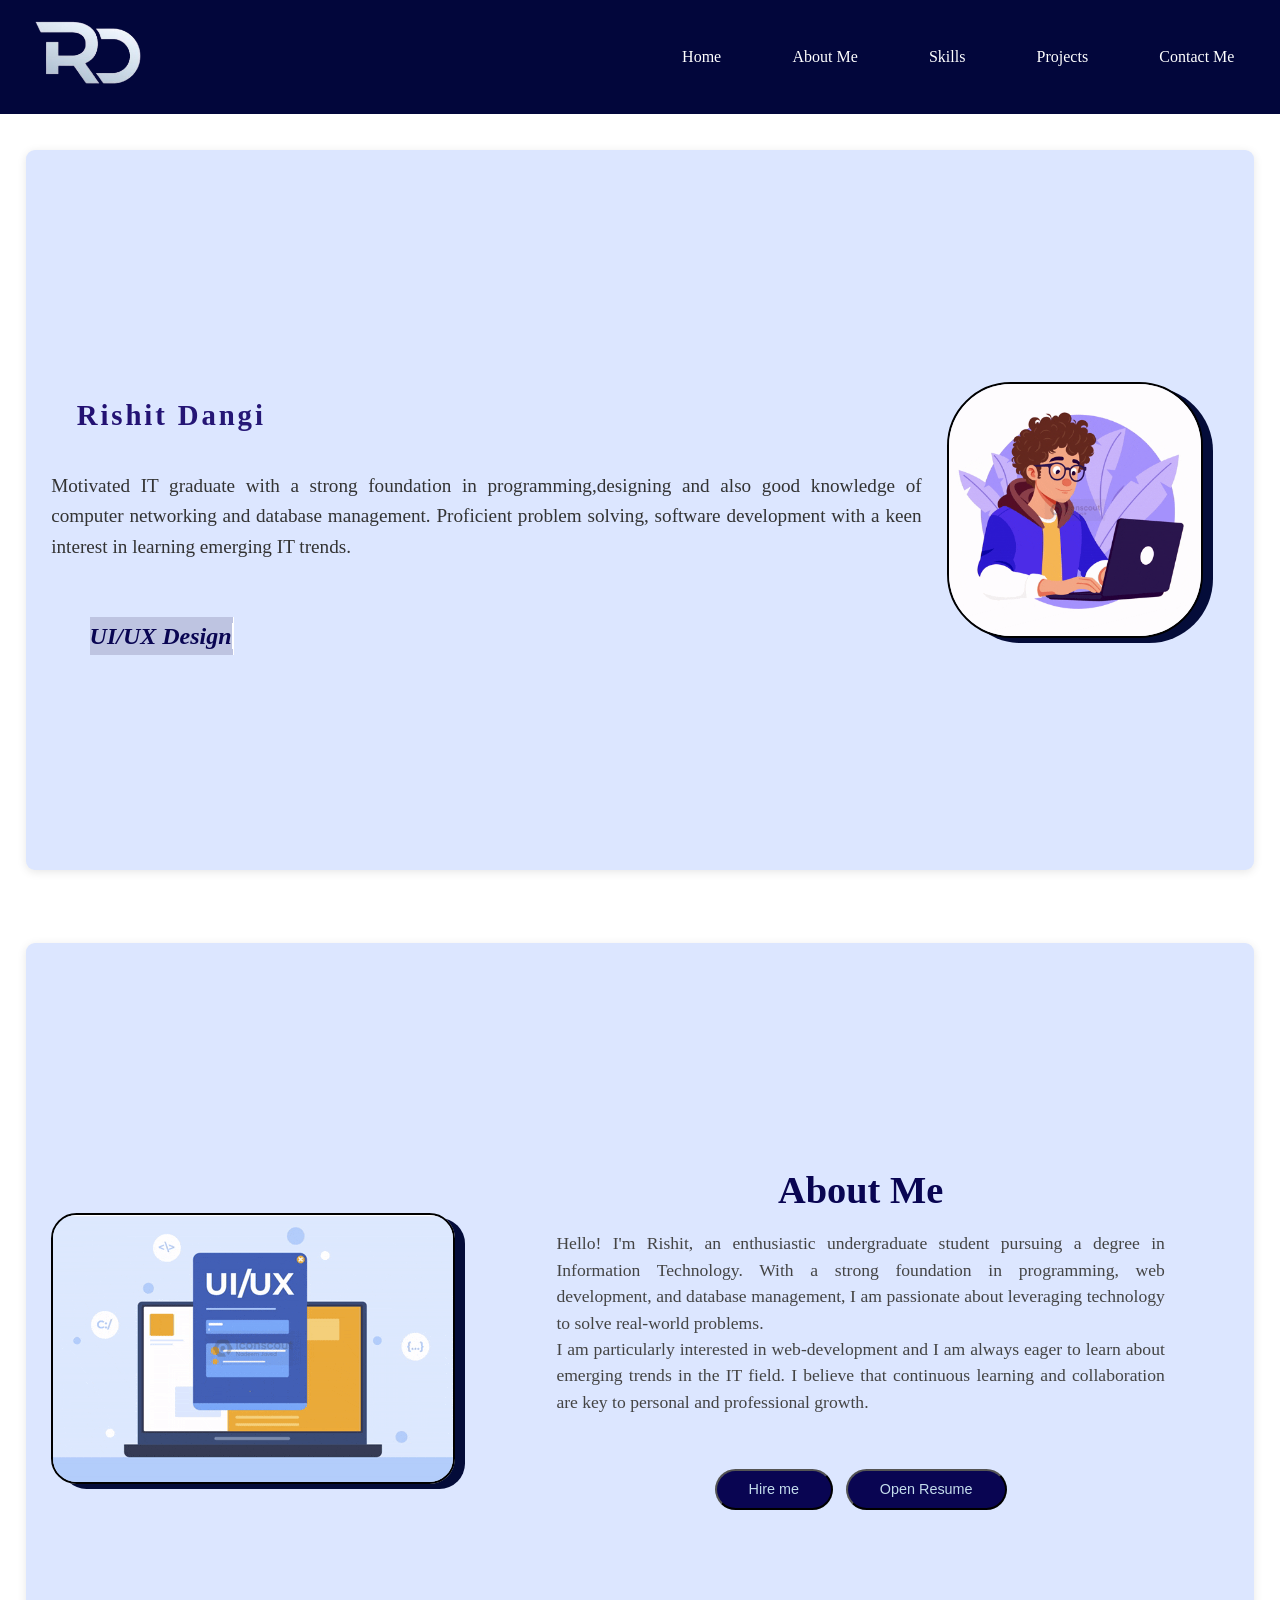
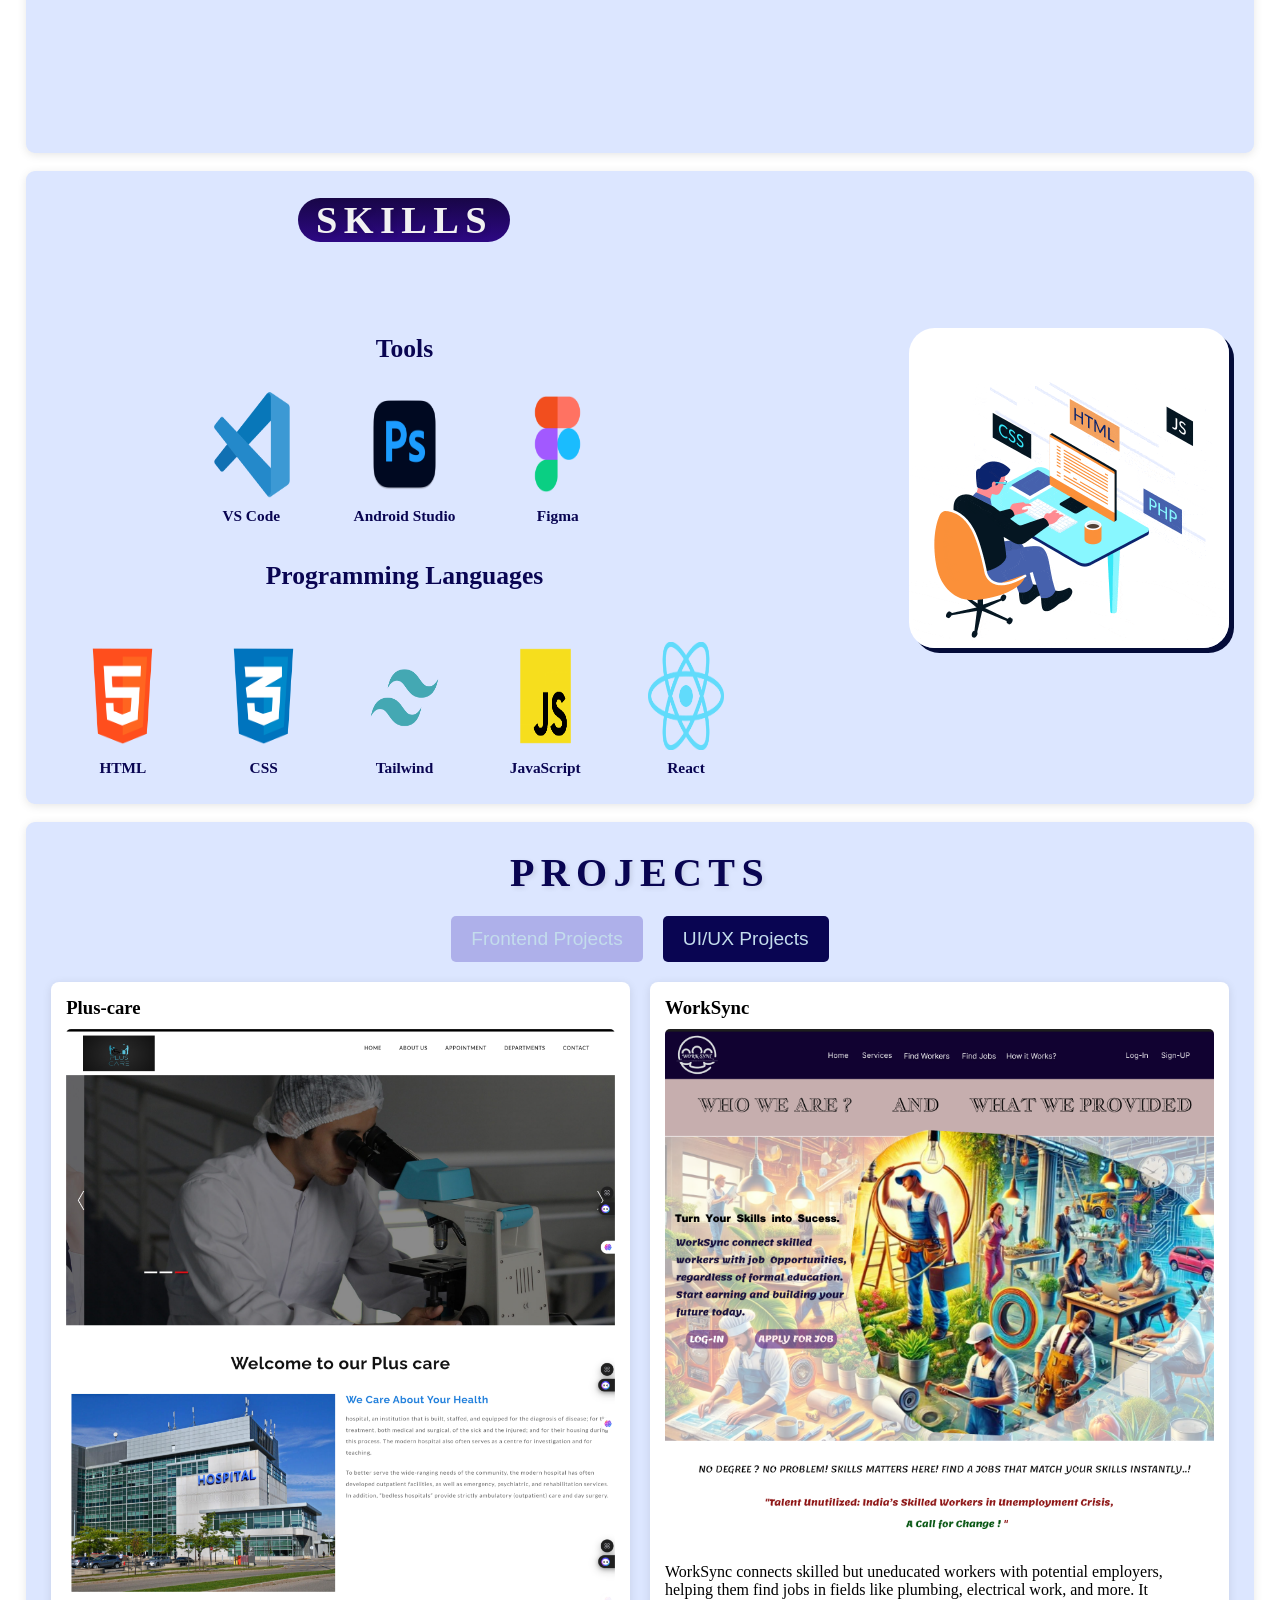
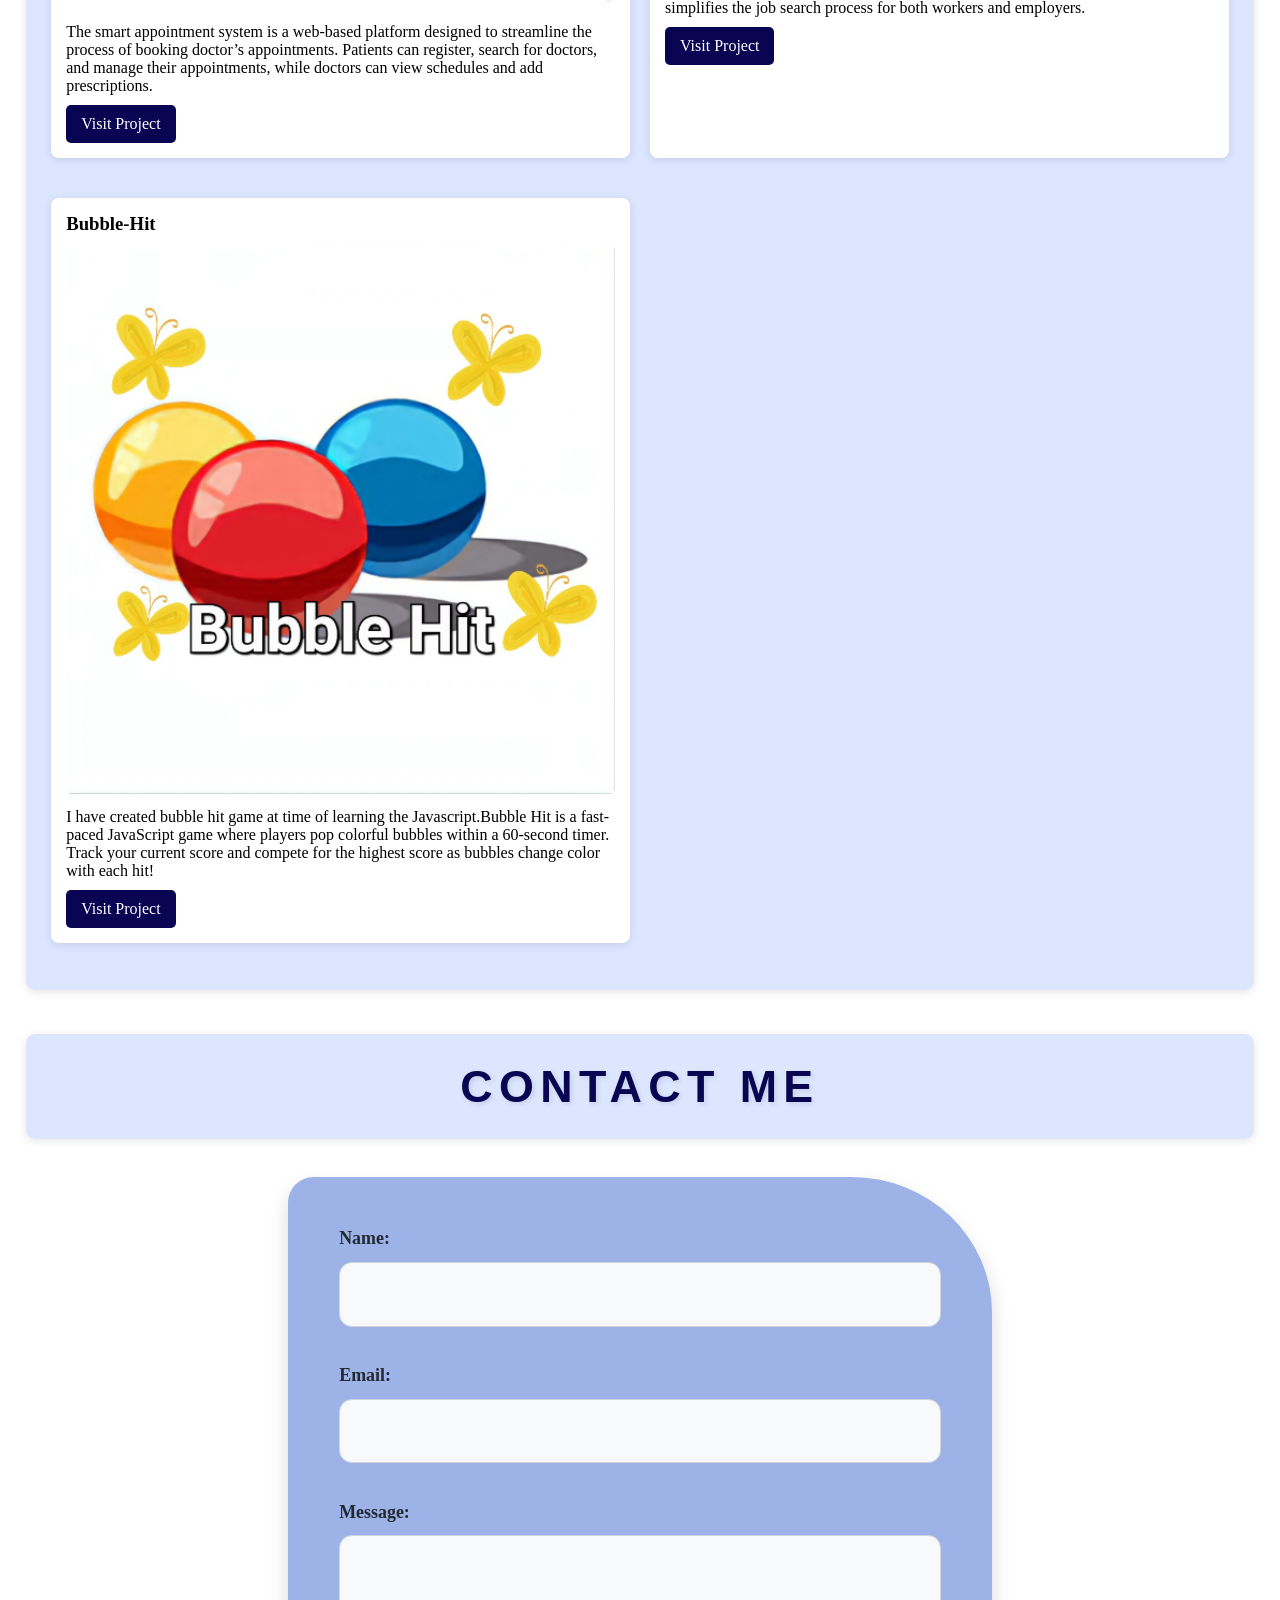
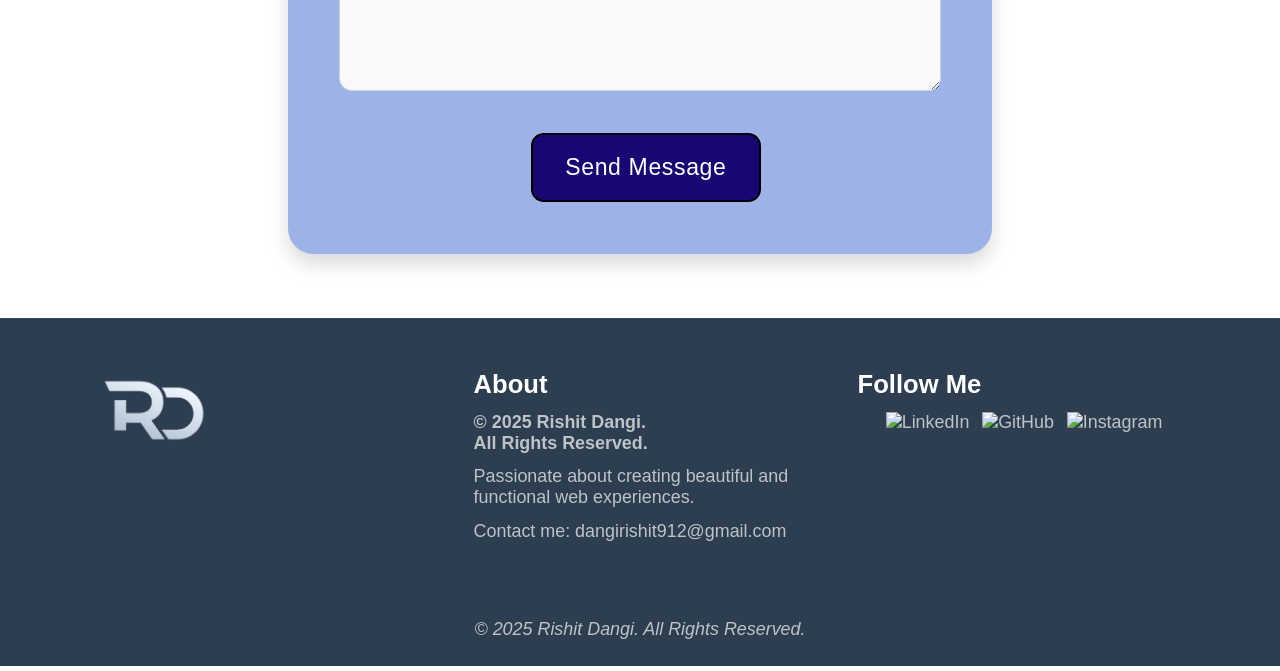
==== commit d05e6885: "Update index.html" ====
--- a/index.html
+++ b/index.html
@@ -220,9 +220,7 @@
                     <a href="https://github.com/Rishit912" target="_blank">
                         <img src="https://img.icons8.com/ios-filled/50/ffffff/github.png" alt="GitHub">
                     </a>
-                    <a href="https://twitter.com/yourprofile" target="_blank">
-                        <img src="https://img.icons8.com/ios-filled/50/ffffff/twitter.png" alt="Twitter">
-                    </a>
+                  
                     <a href="https://www.instagram.com/rishit_dangi?igsh=cHo4MHdvbTMybXBw" target="_blank">
                         <img src="https://img.icons8.com/ios-filled/50/ffffff/instagram-new.png" alt="Instagram">
                     </a>
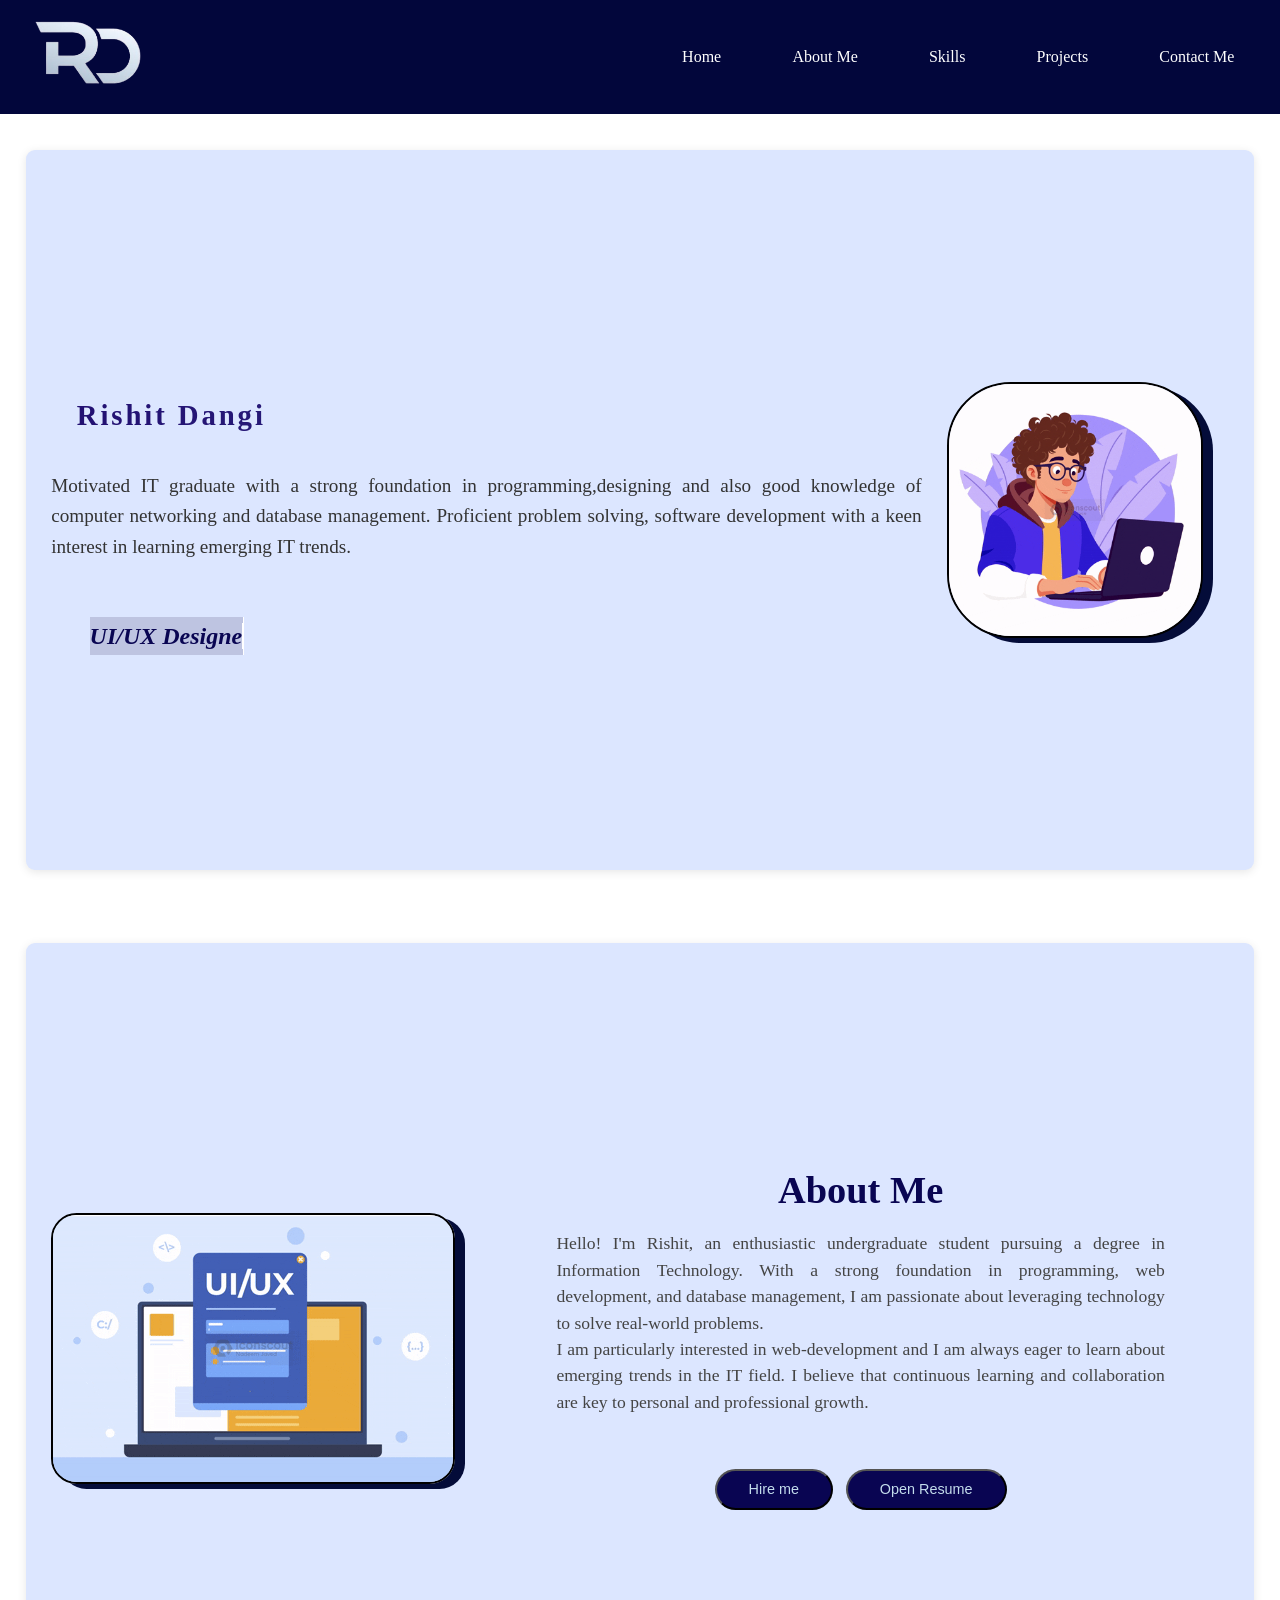
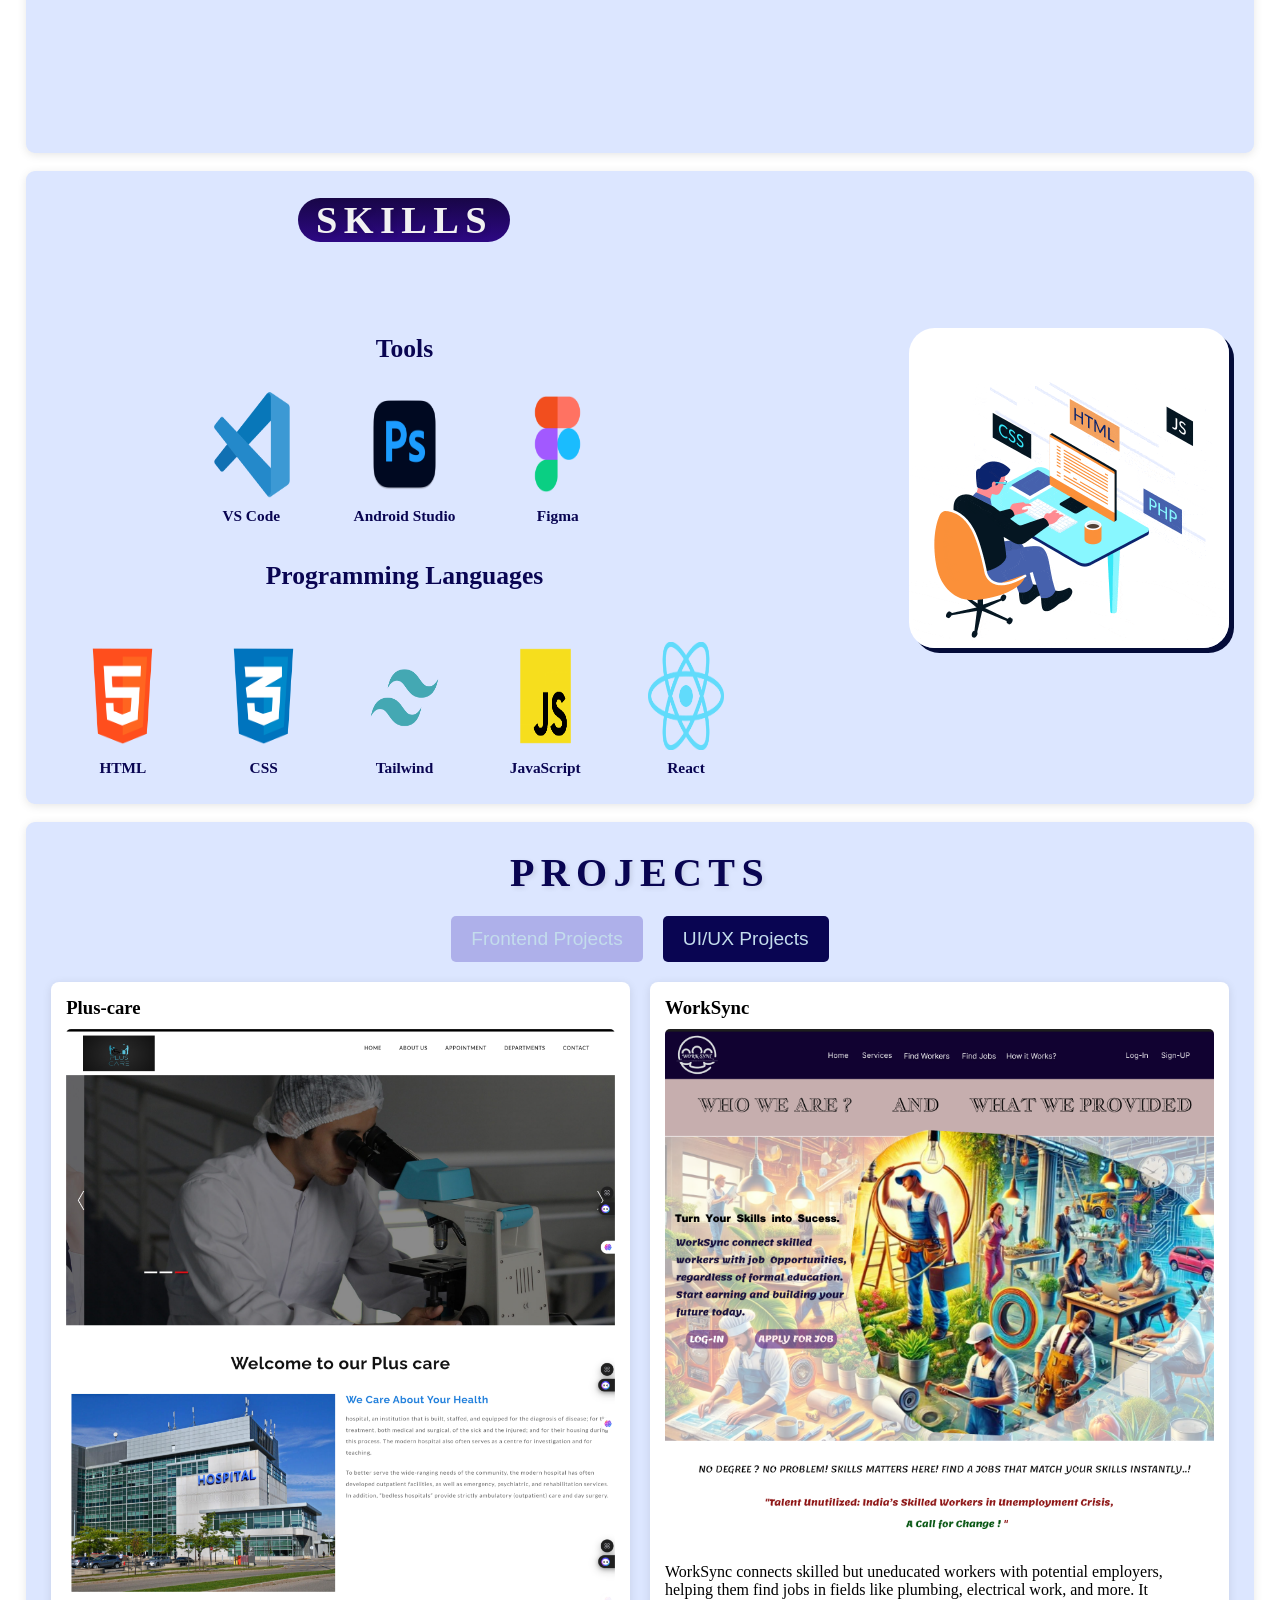
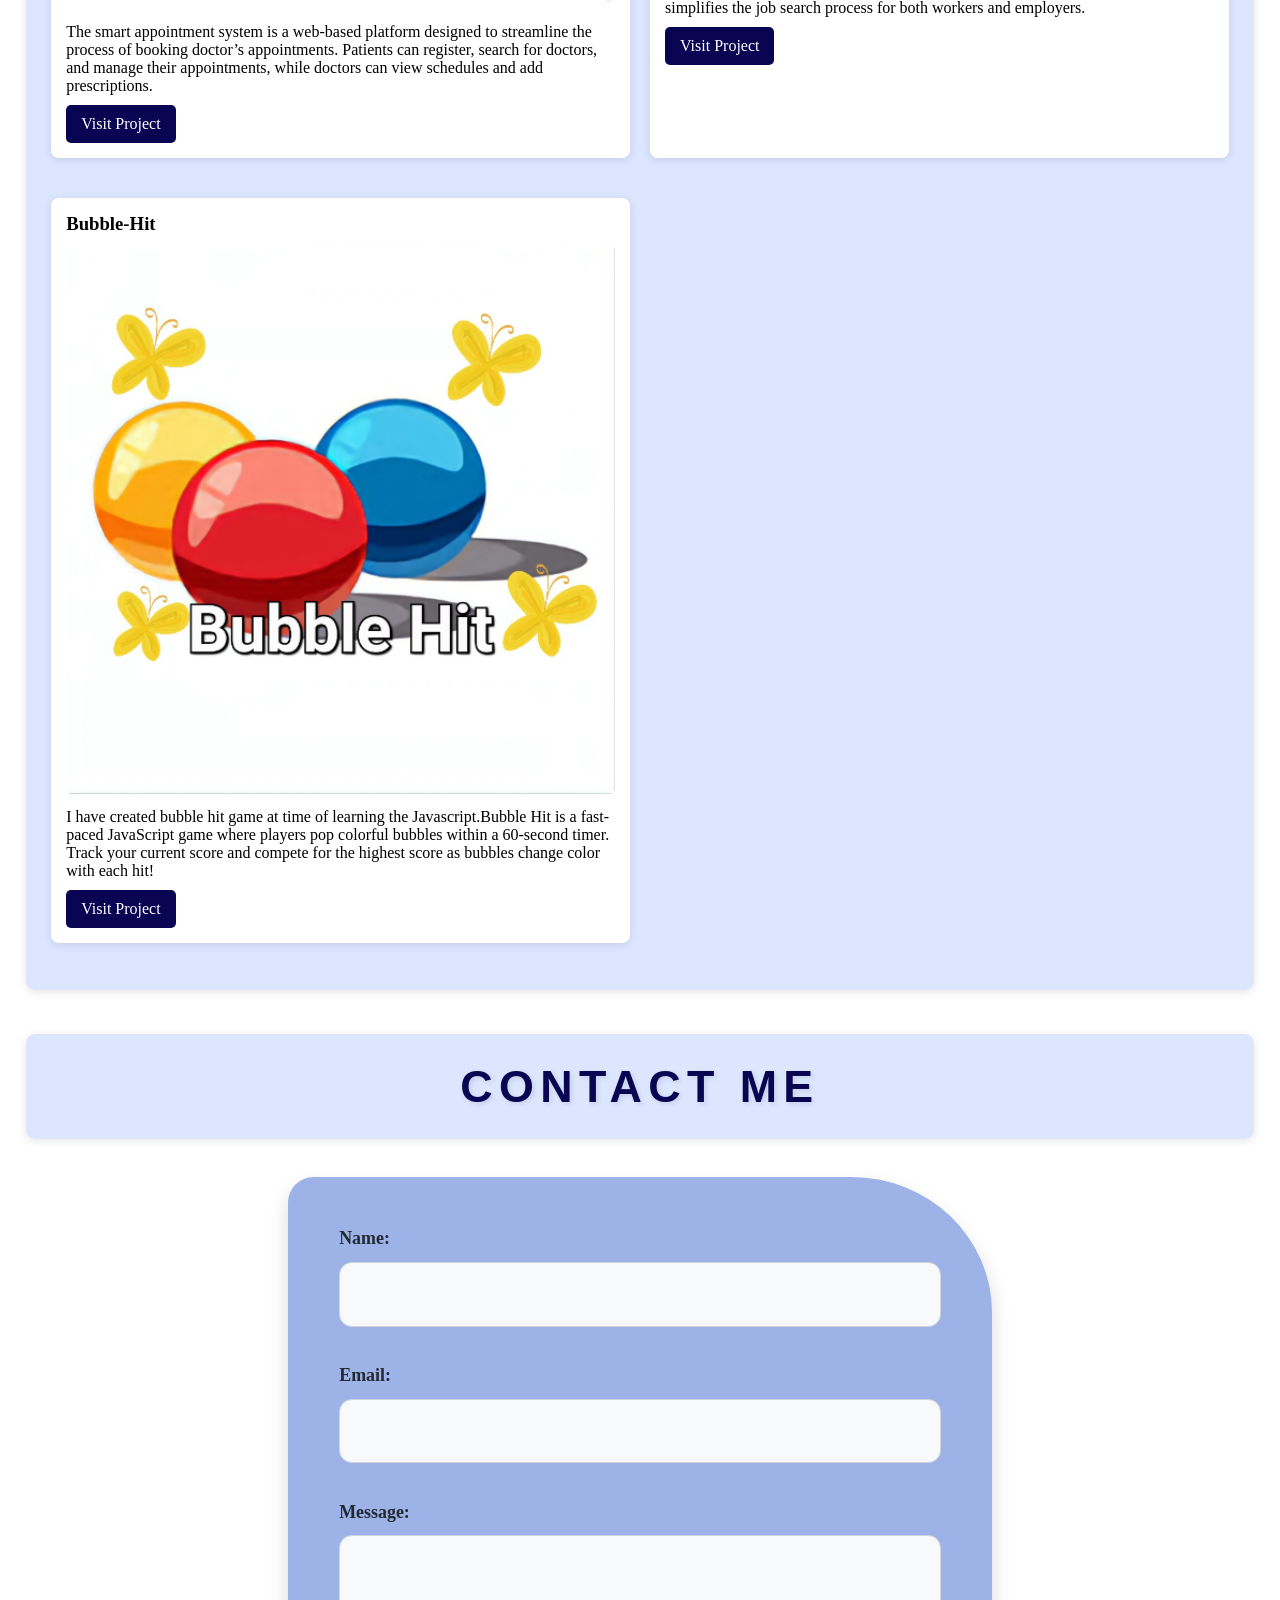
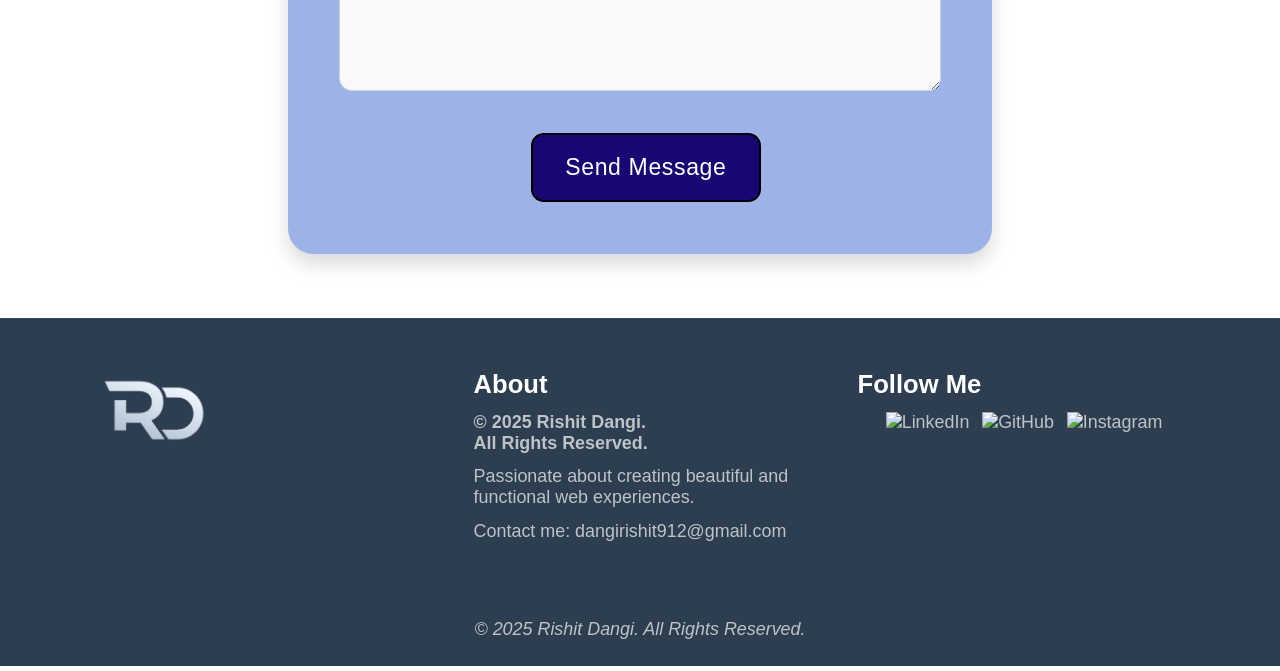
==== commit 4e6f372f: "Update index.html" ====
--- a/index.html
+++ b/index.html
@@ -79,7 +79,7 @@
 
      <div class="button2">
         <a href="#ContactMe"> <button class="btn1" >Hire me</button></a>
-         <a href=".pdf" download>
+         <a href="Rishit_Dangi_Resume.pdf" download>
            <button type="submit" name="btn2" class="btn2">Open Resume</button>
          </a>
        </div>
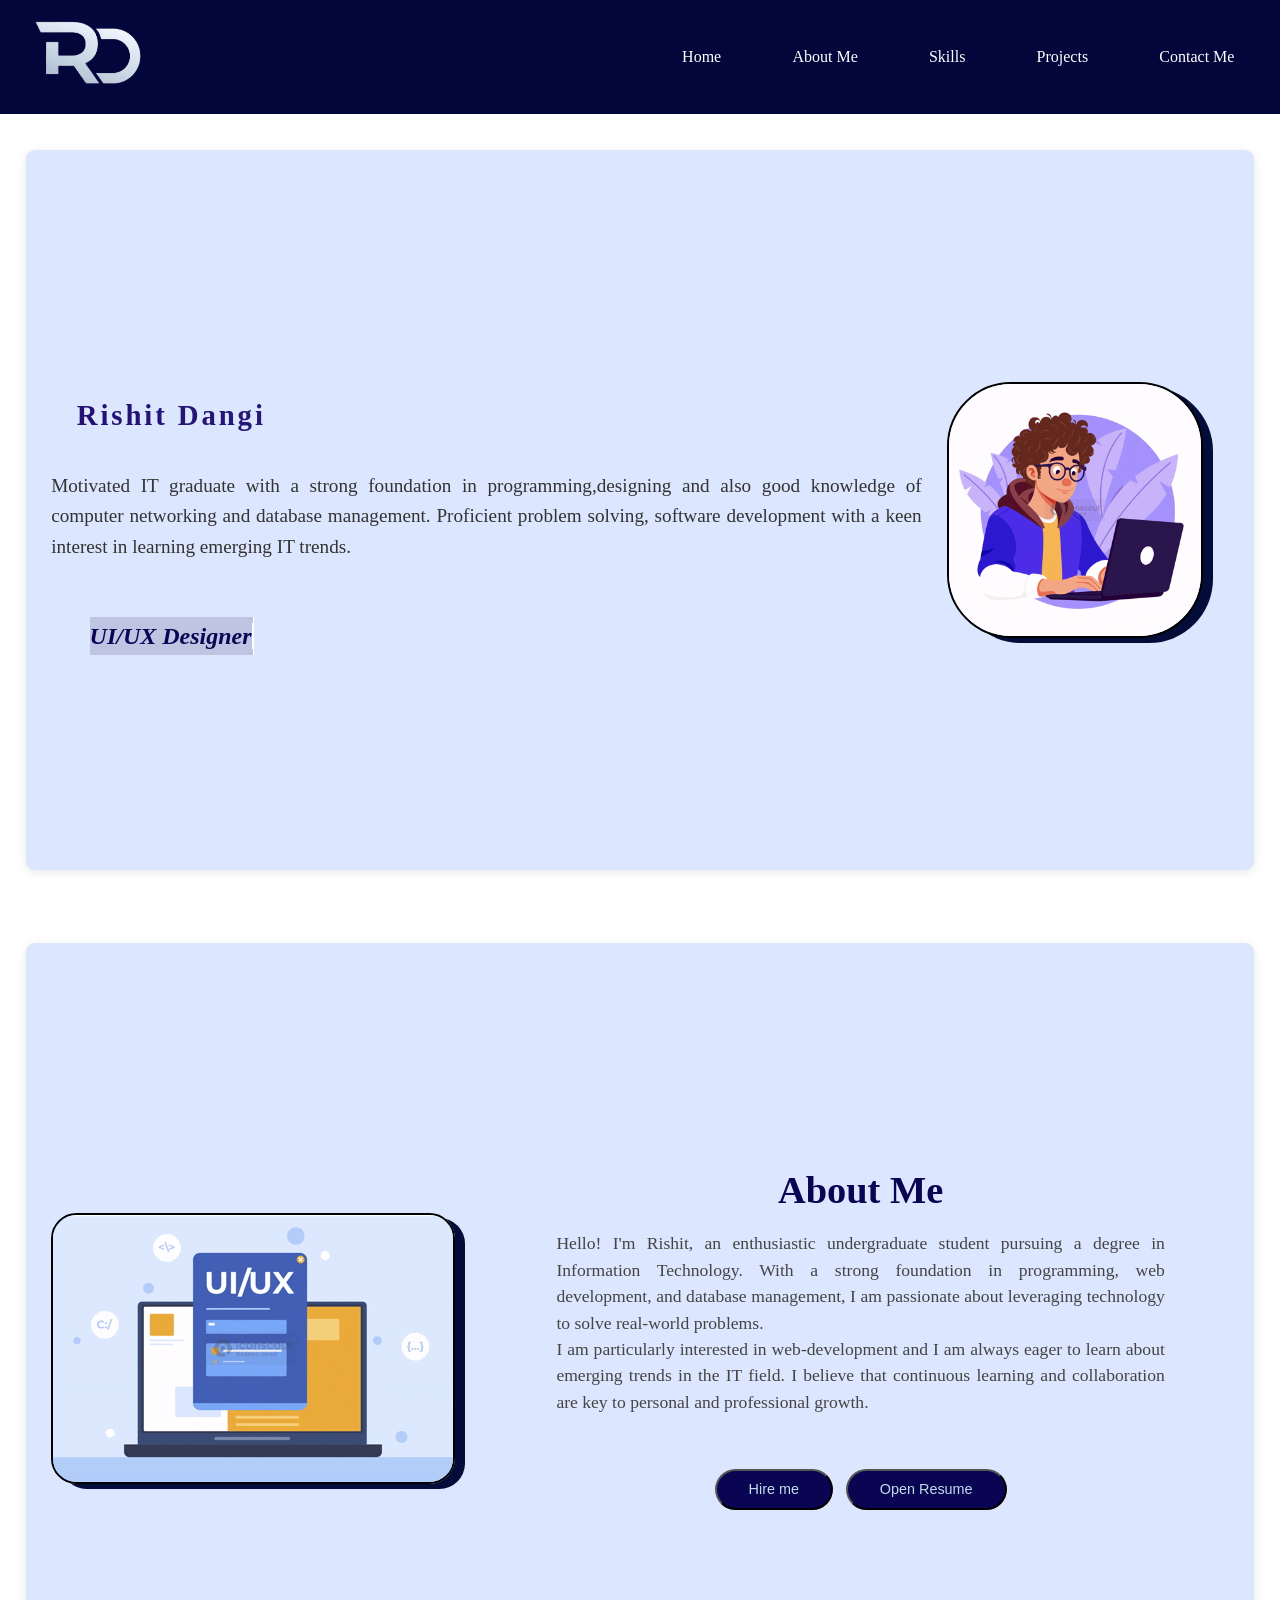
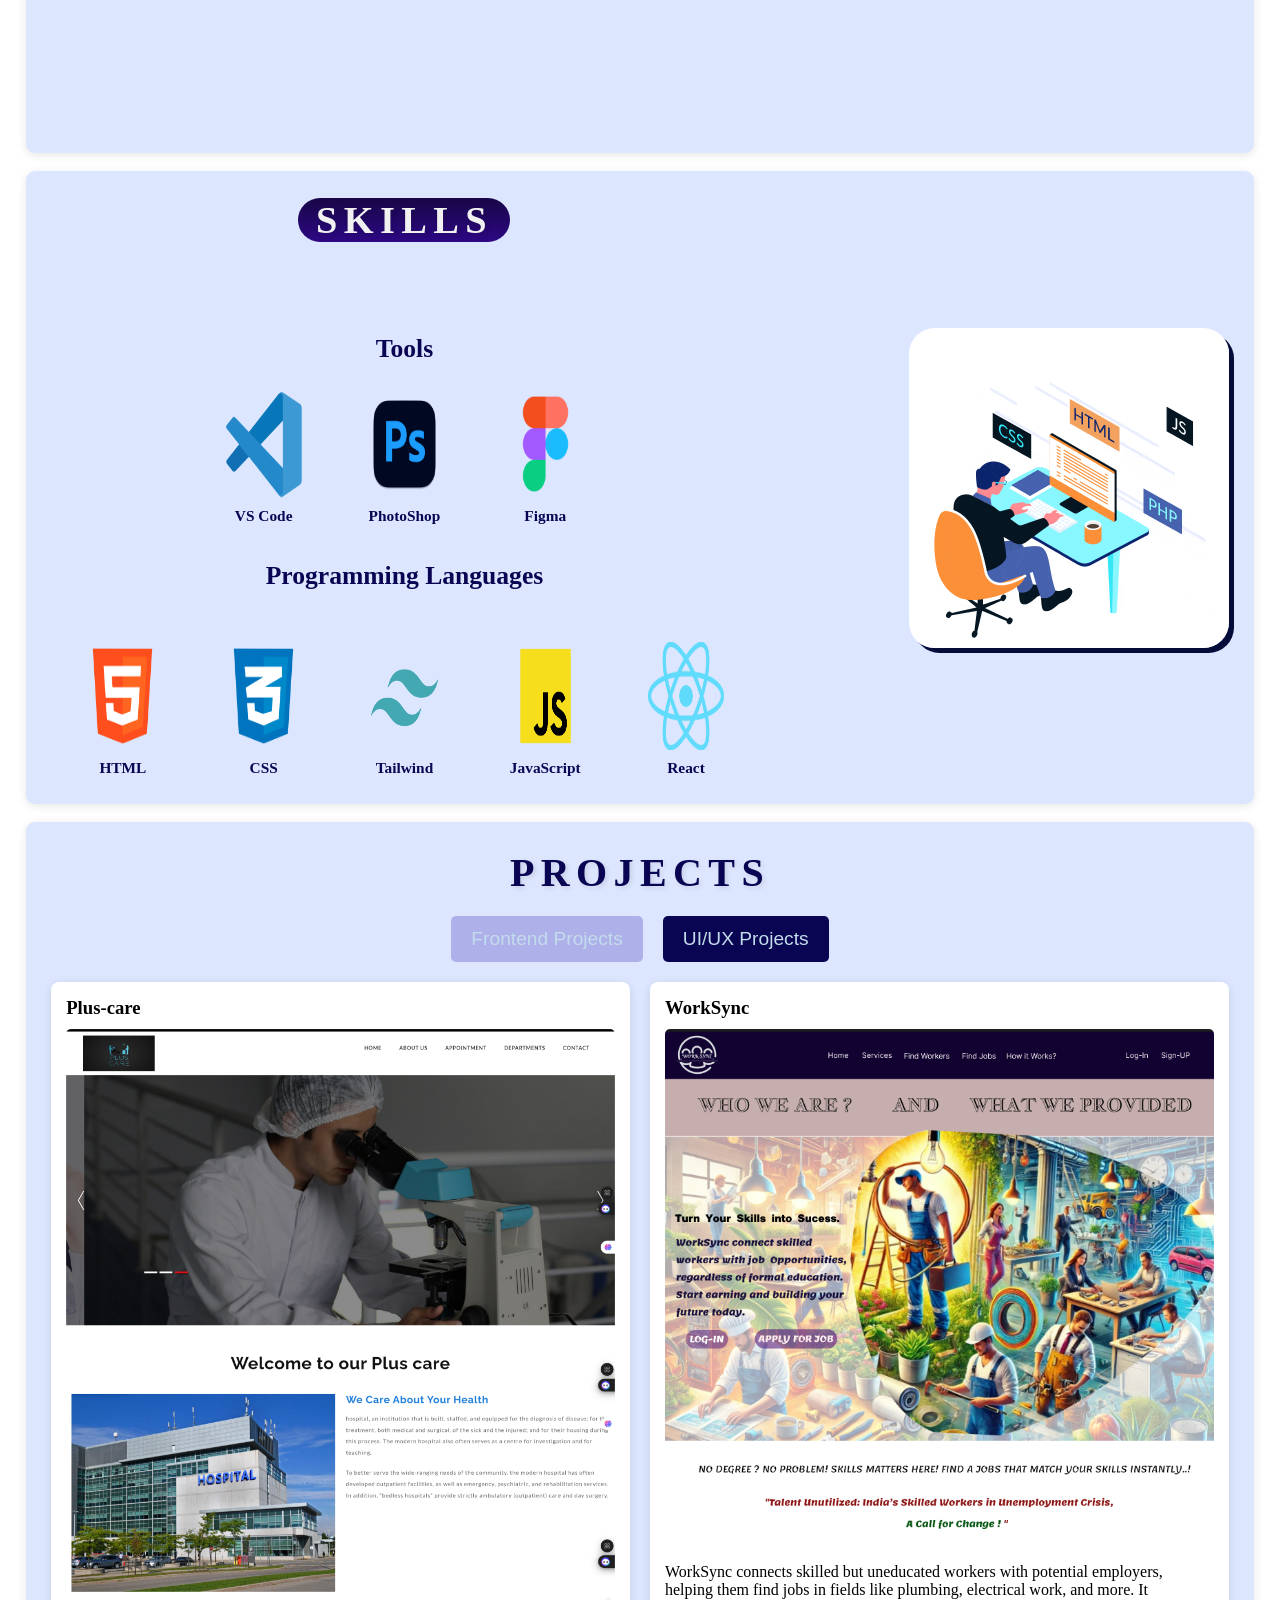
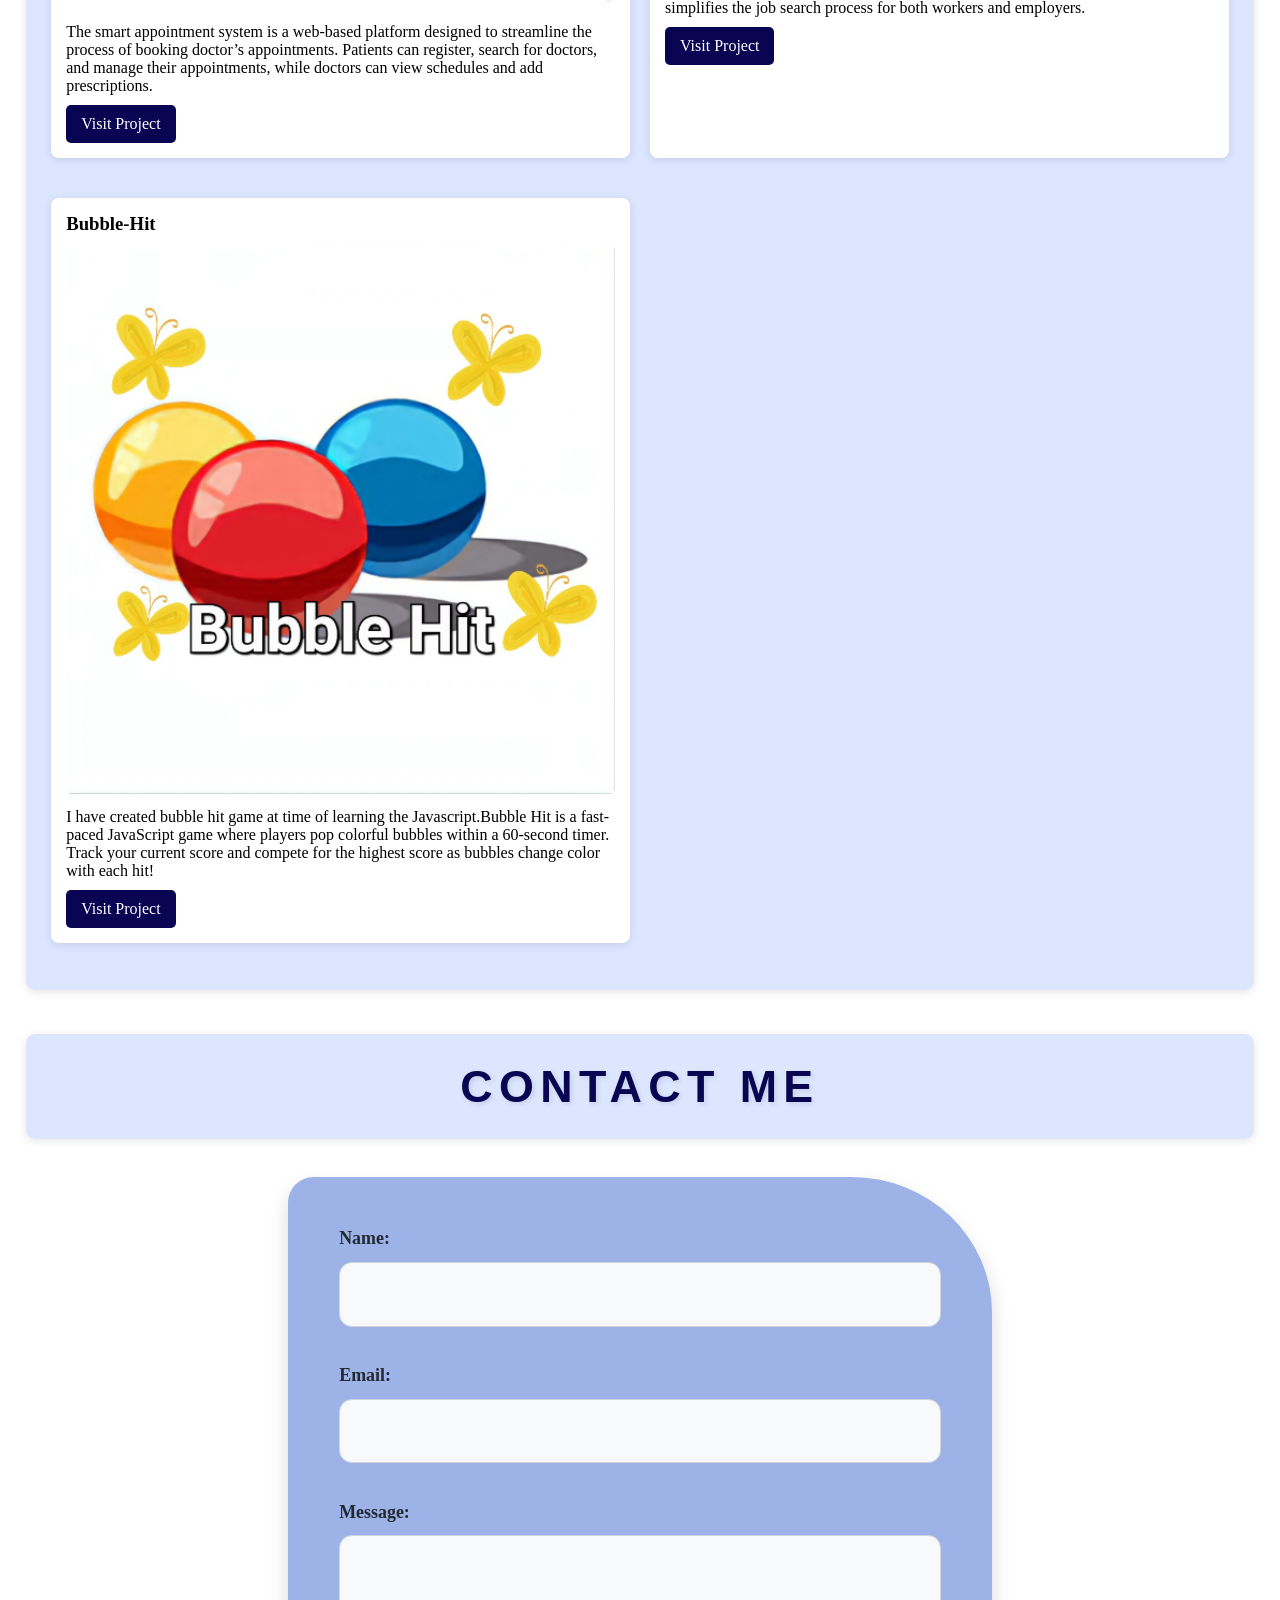
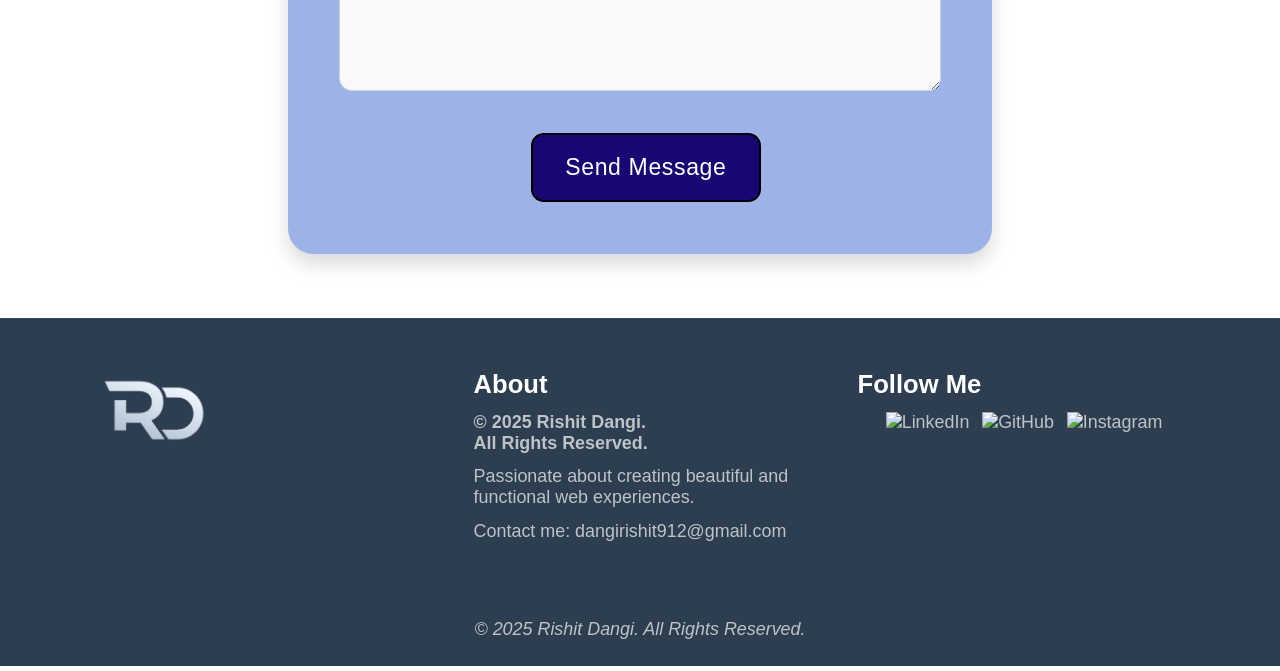
==== commit 38799dee: "Update index.html" ====
--- a/index.html
+++ b/index.html
@@ -108,7 +108,7 @@
             </div>
             <div class="skill-item">
               <img src="ps.png" alt="android-studio" />
-              <h4>Android Studio</h4>
+              <h4>PhotoShop</h4>
             </div>
             <div class="skill-item">
               <img src="figma.png" alt="figma" />
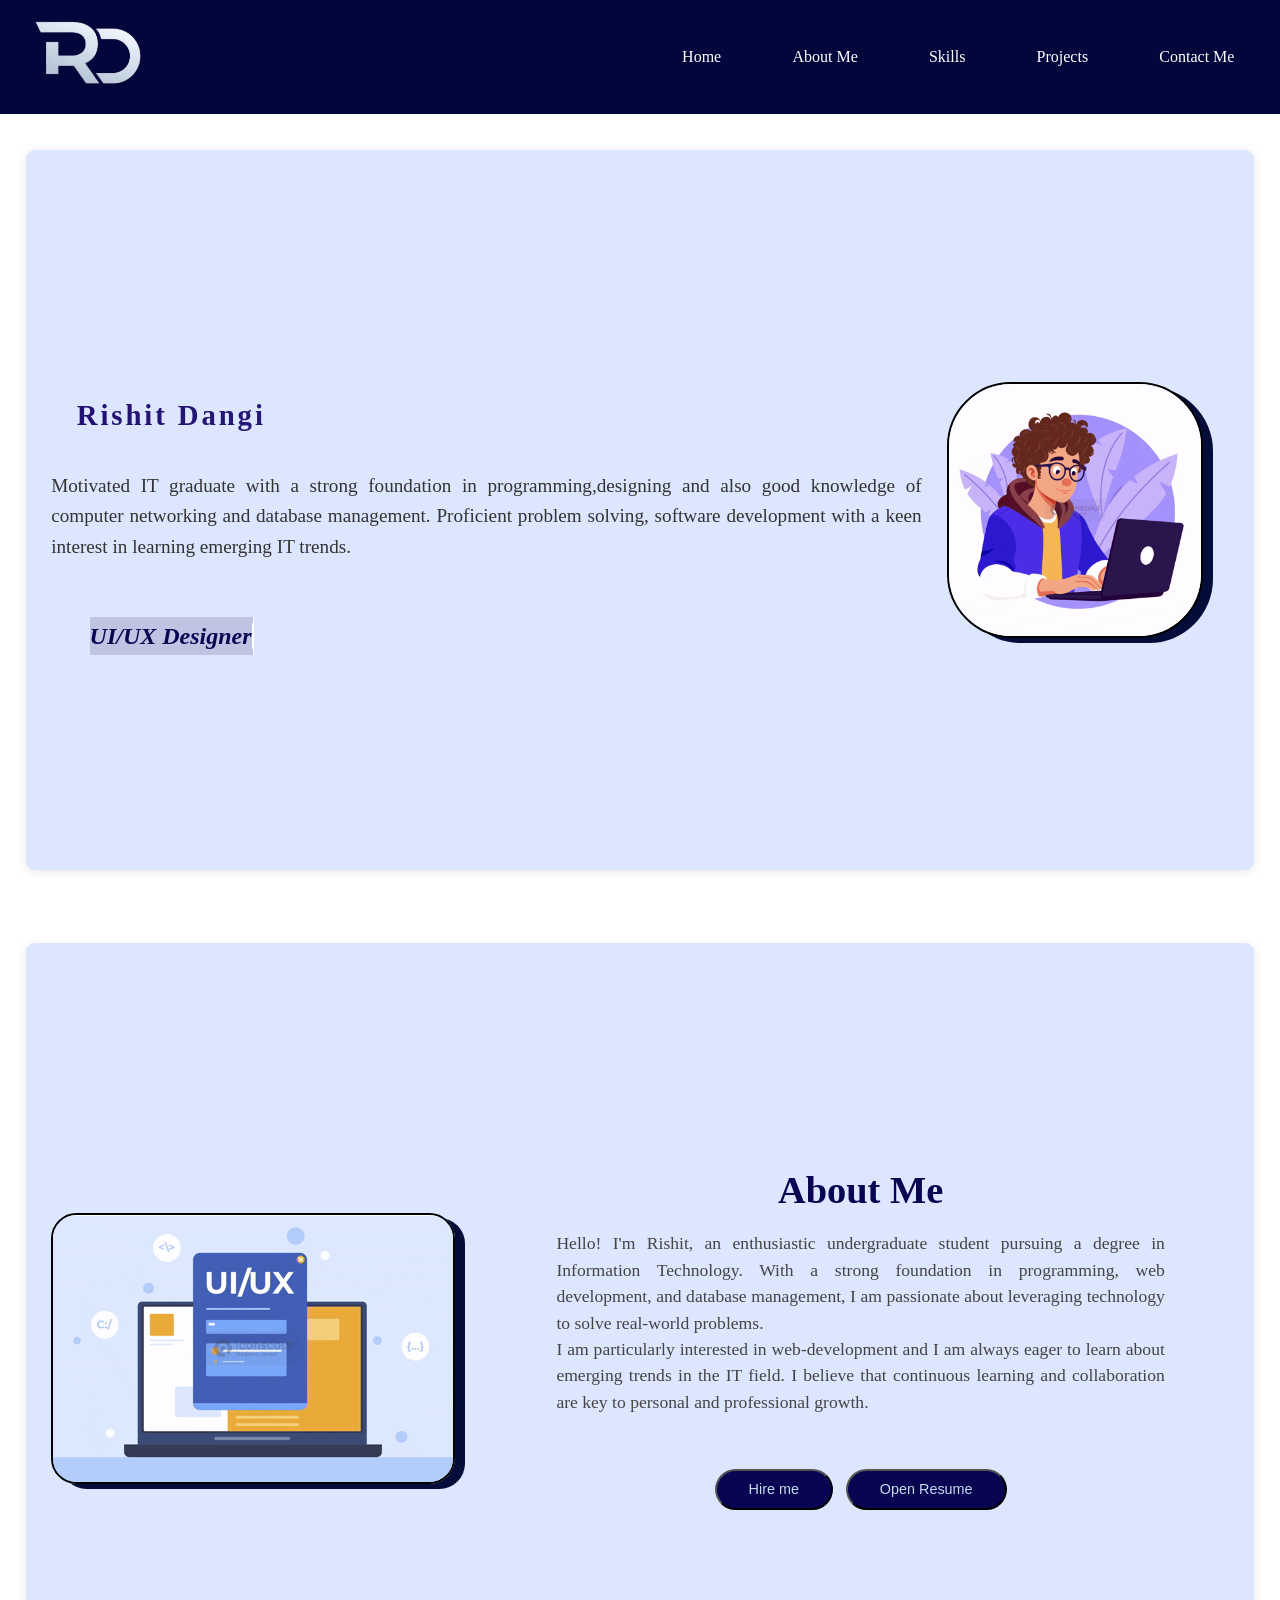
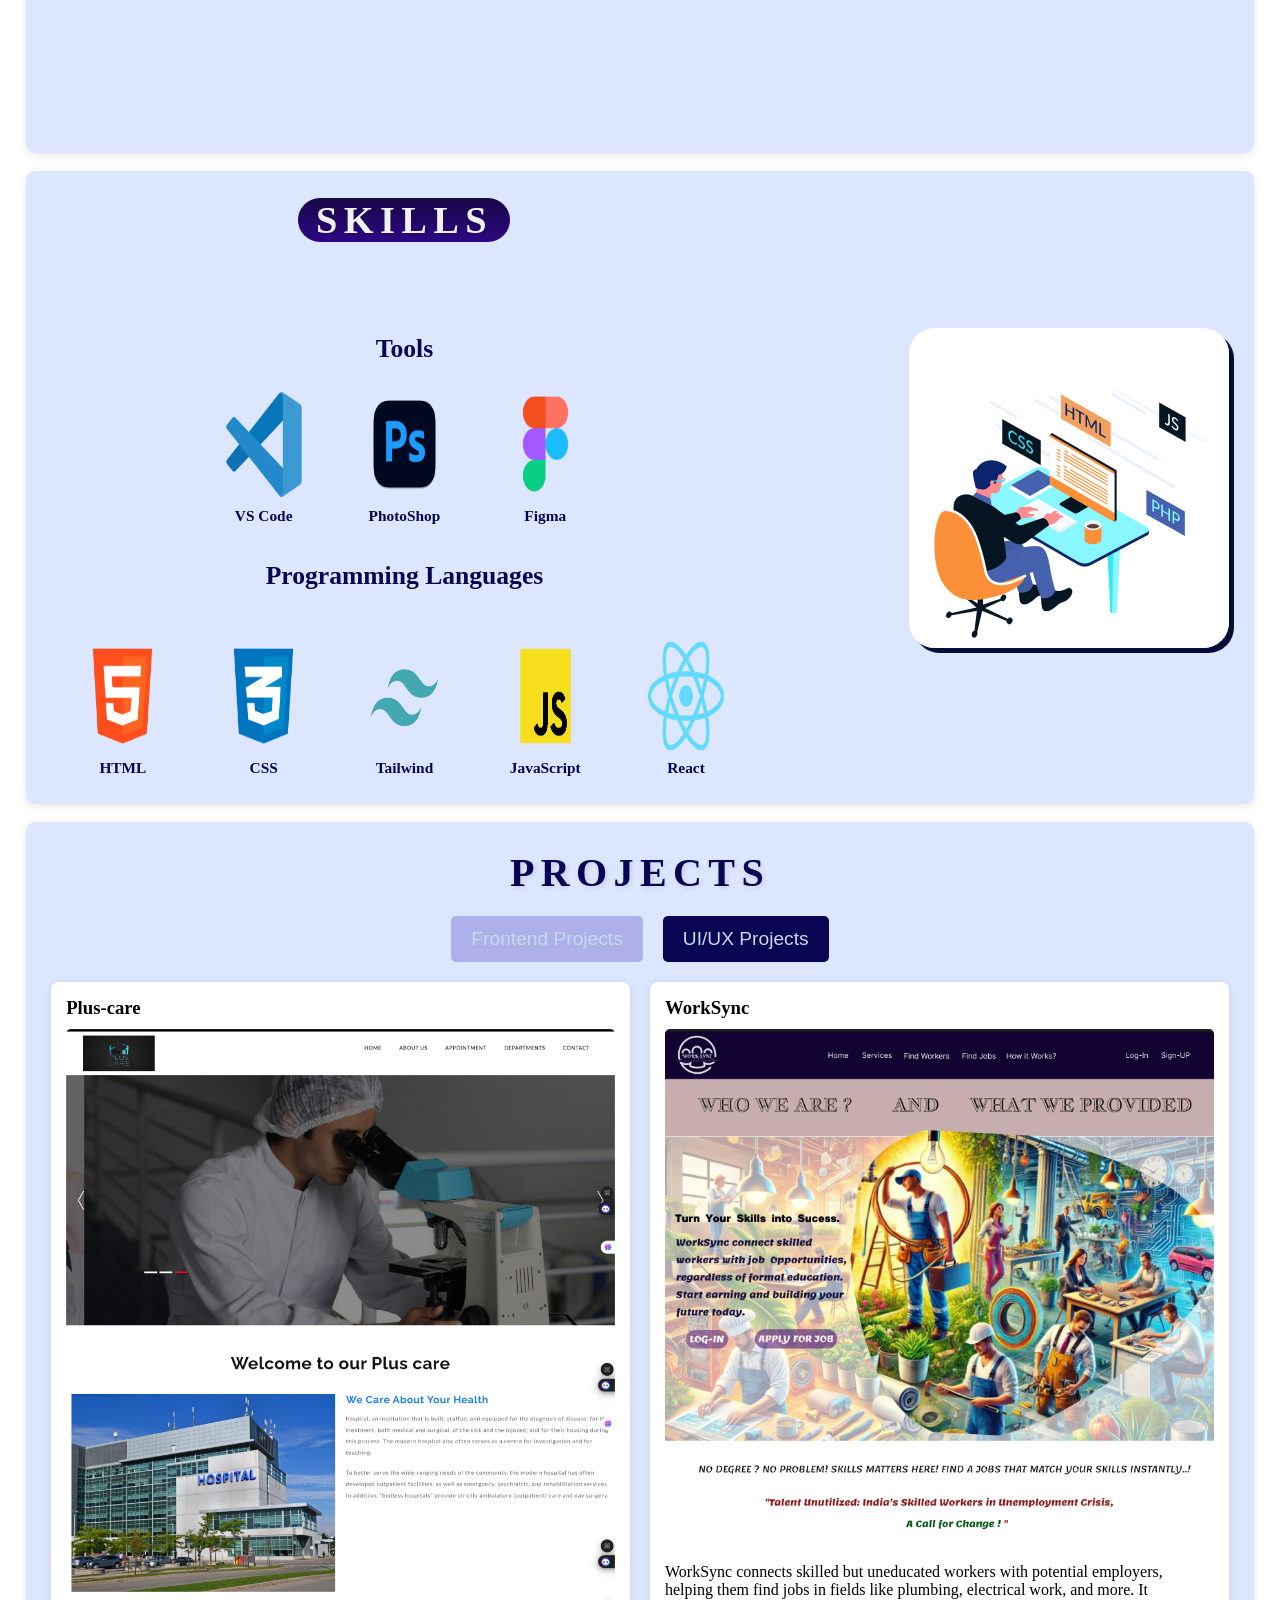
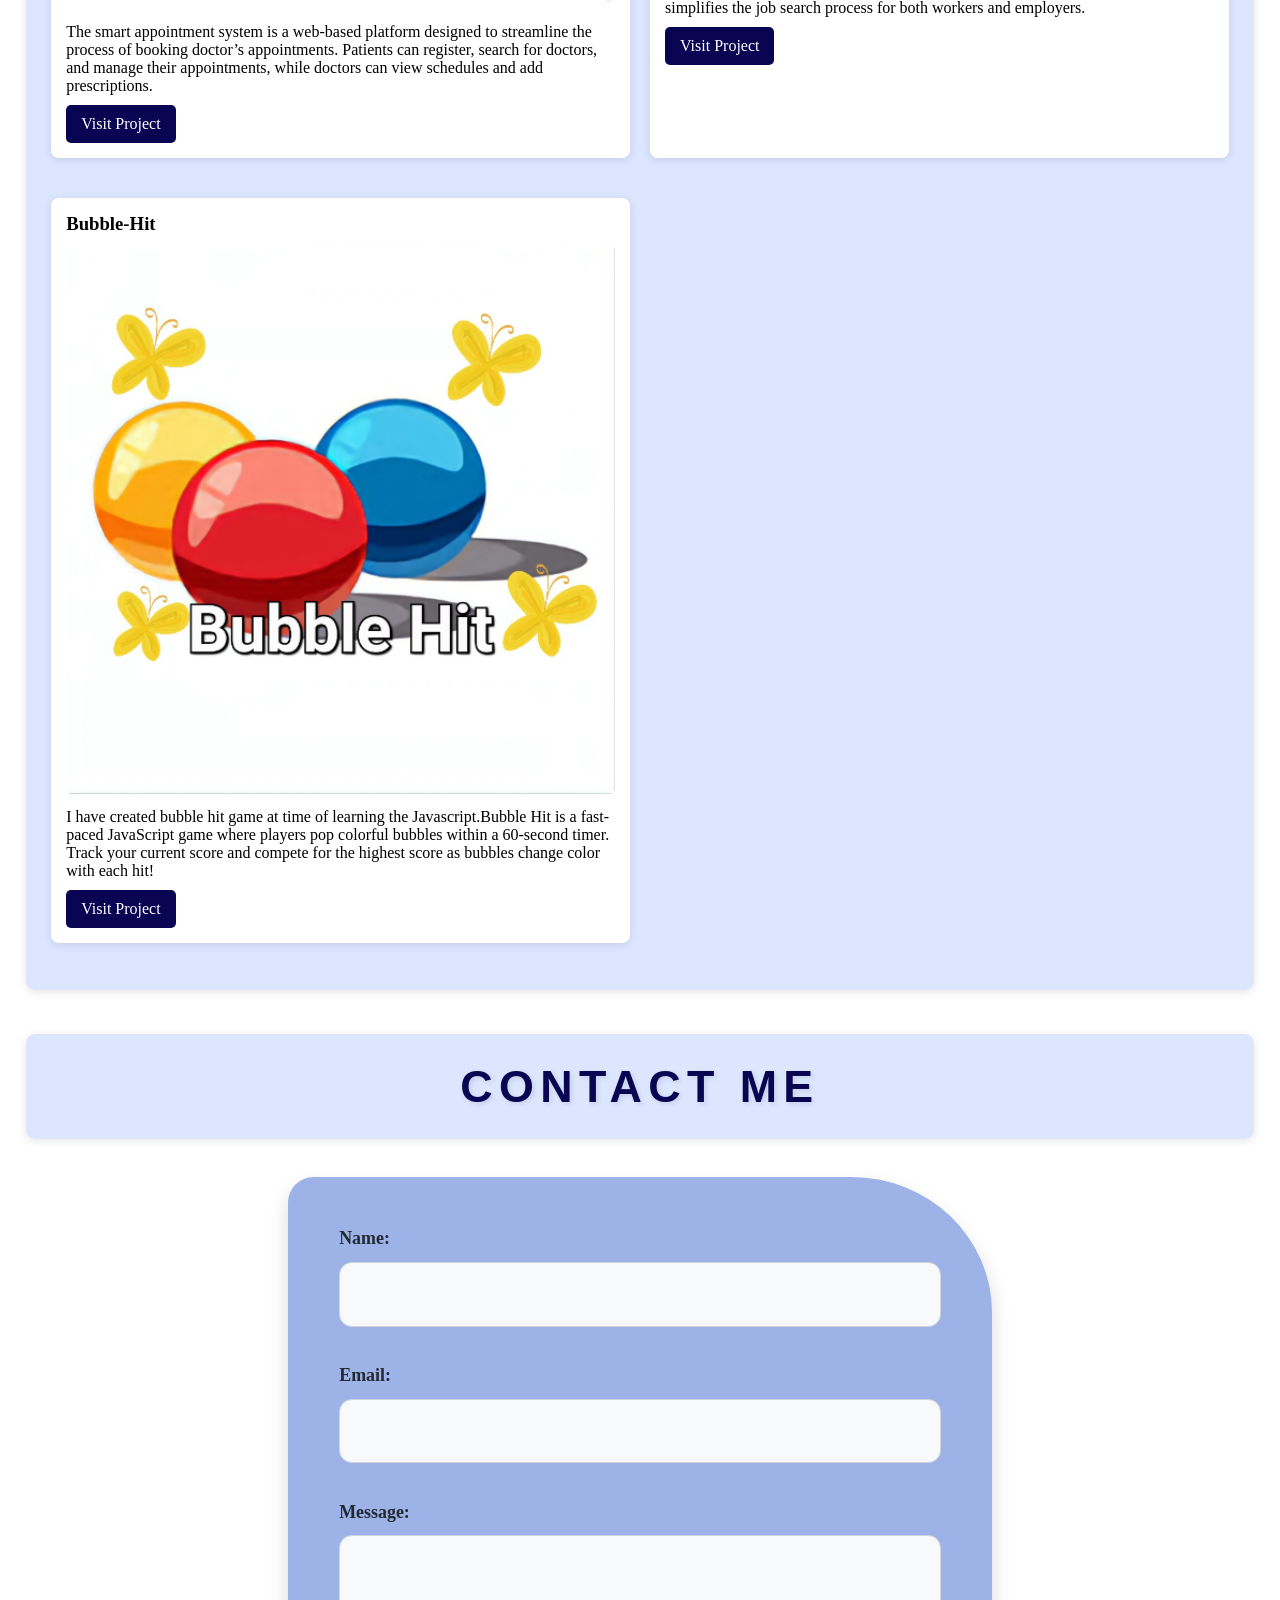
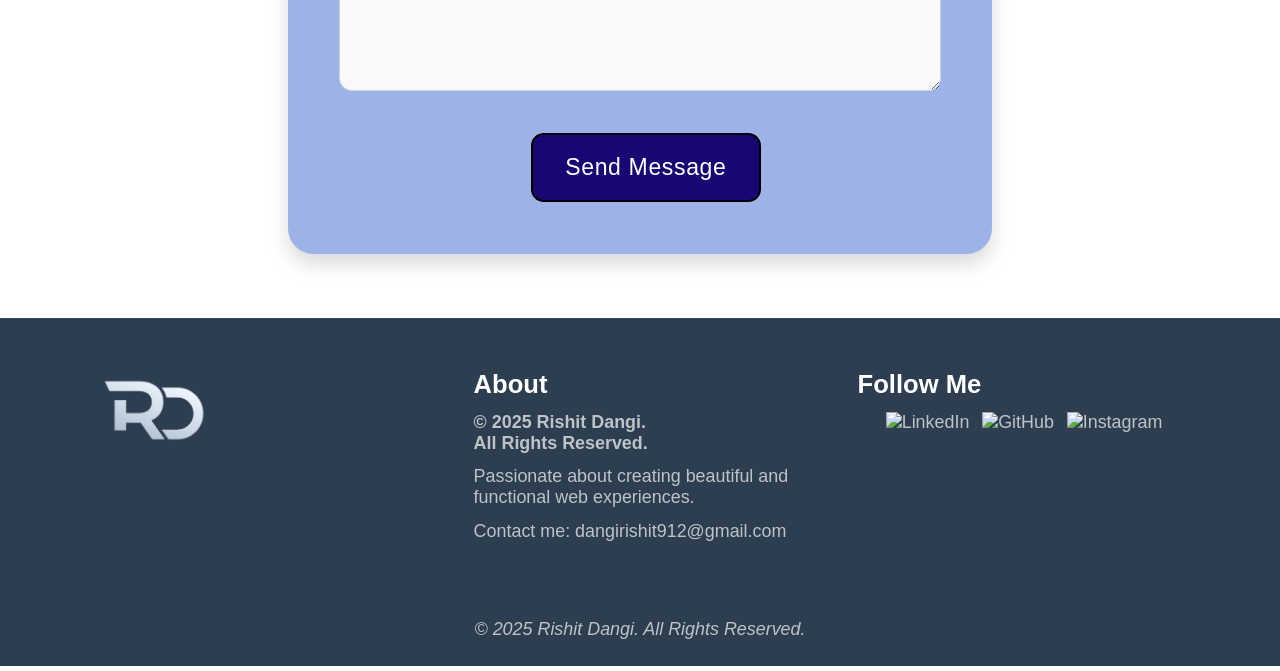
==== commit 84edae2e: "Update index.html" ====
--- a/index.html
+++ b/index.html
@@ -79,7 +79,7 @@
 
      <div class="button2">
         <a href="#ContactMe"> <button class="btn1" >Hire me</button></a>
-         <a href="Rishit_Dangi_Resume.pdf" download>
+         <a href="Rishit_Dangi_.pdf" download>
            <button type="submit" name="btn2" class="btn2">Open Resume</button>
          </a>
        </div>
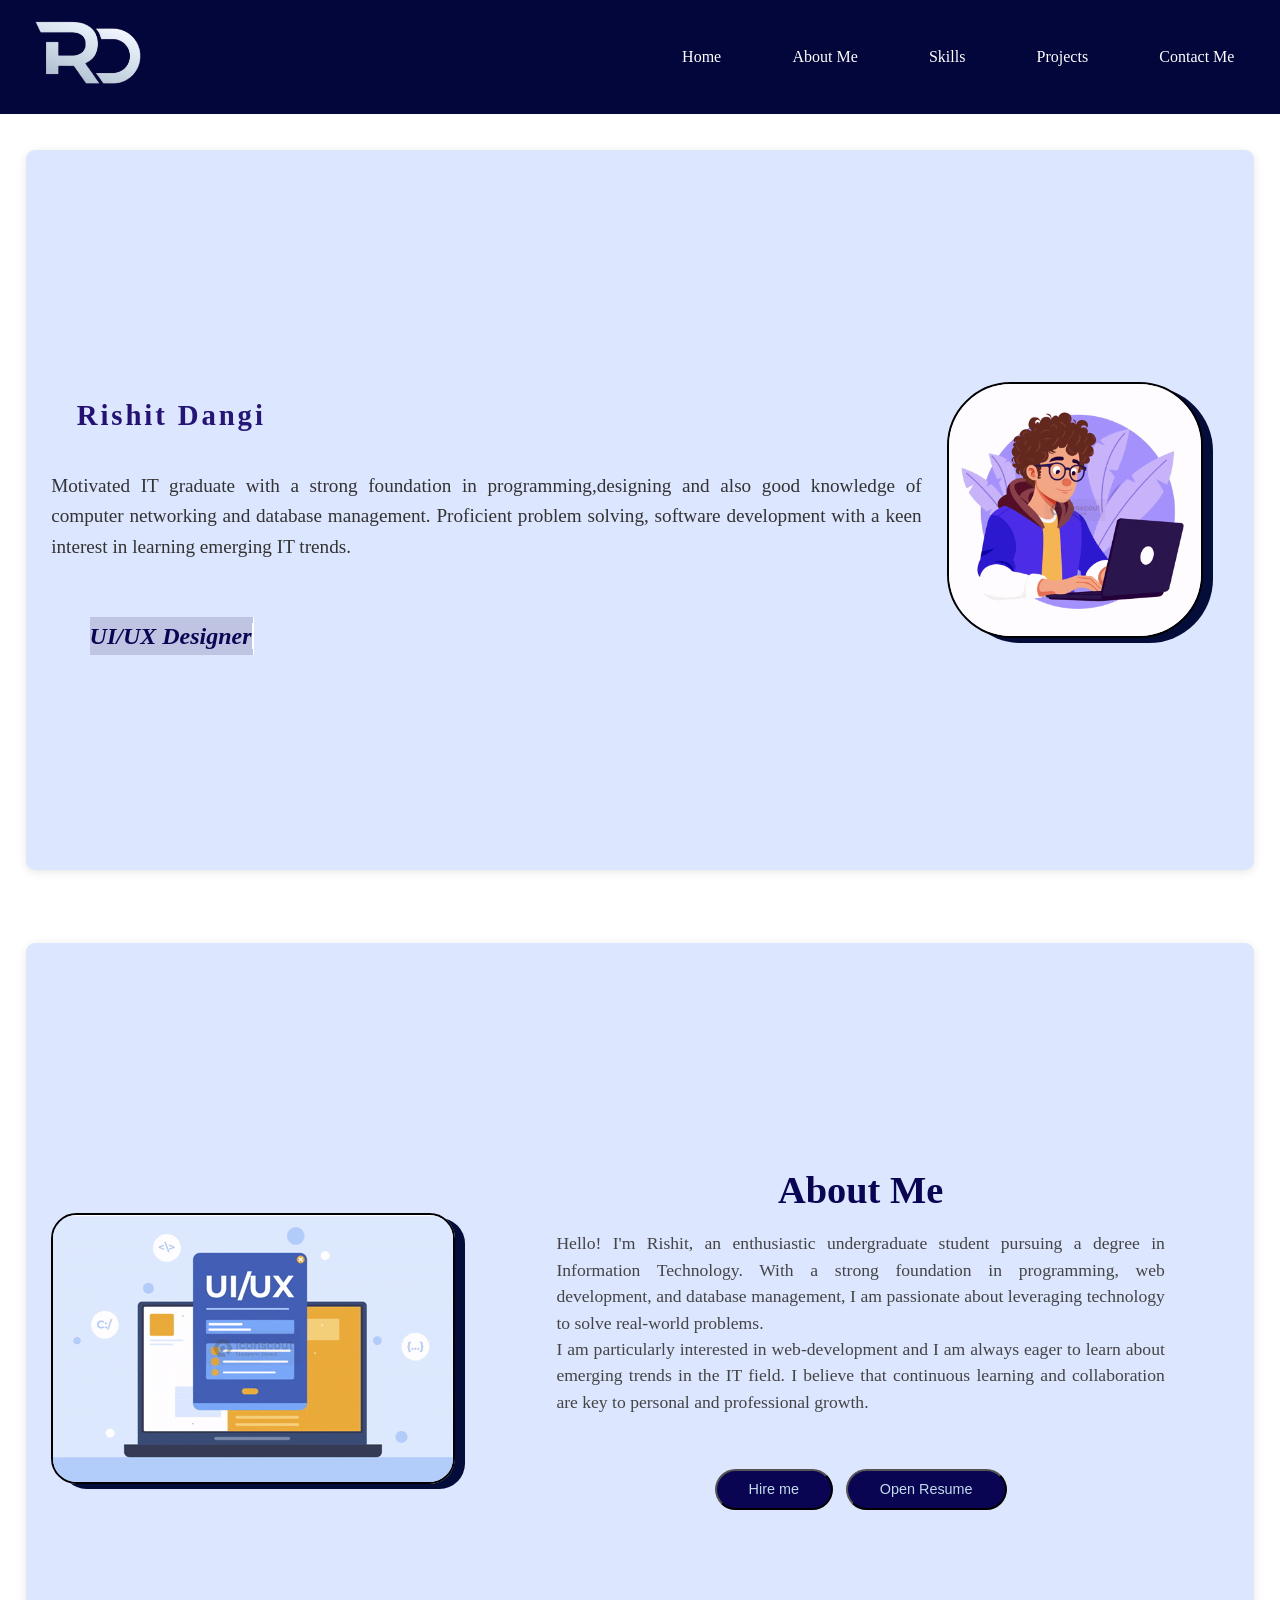
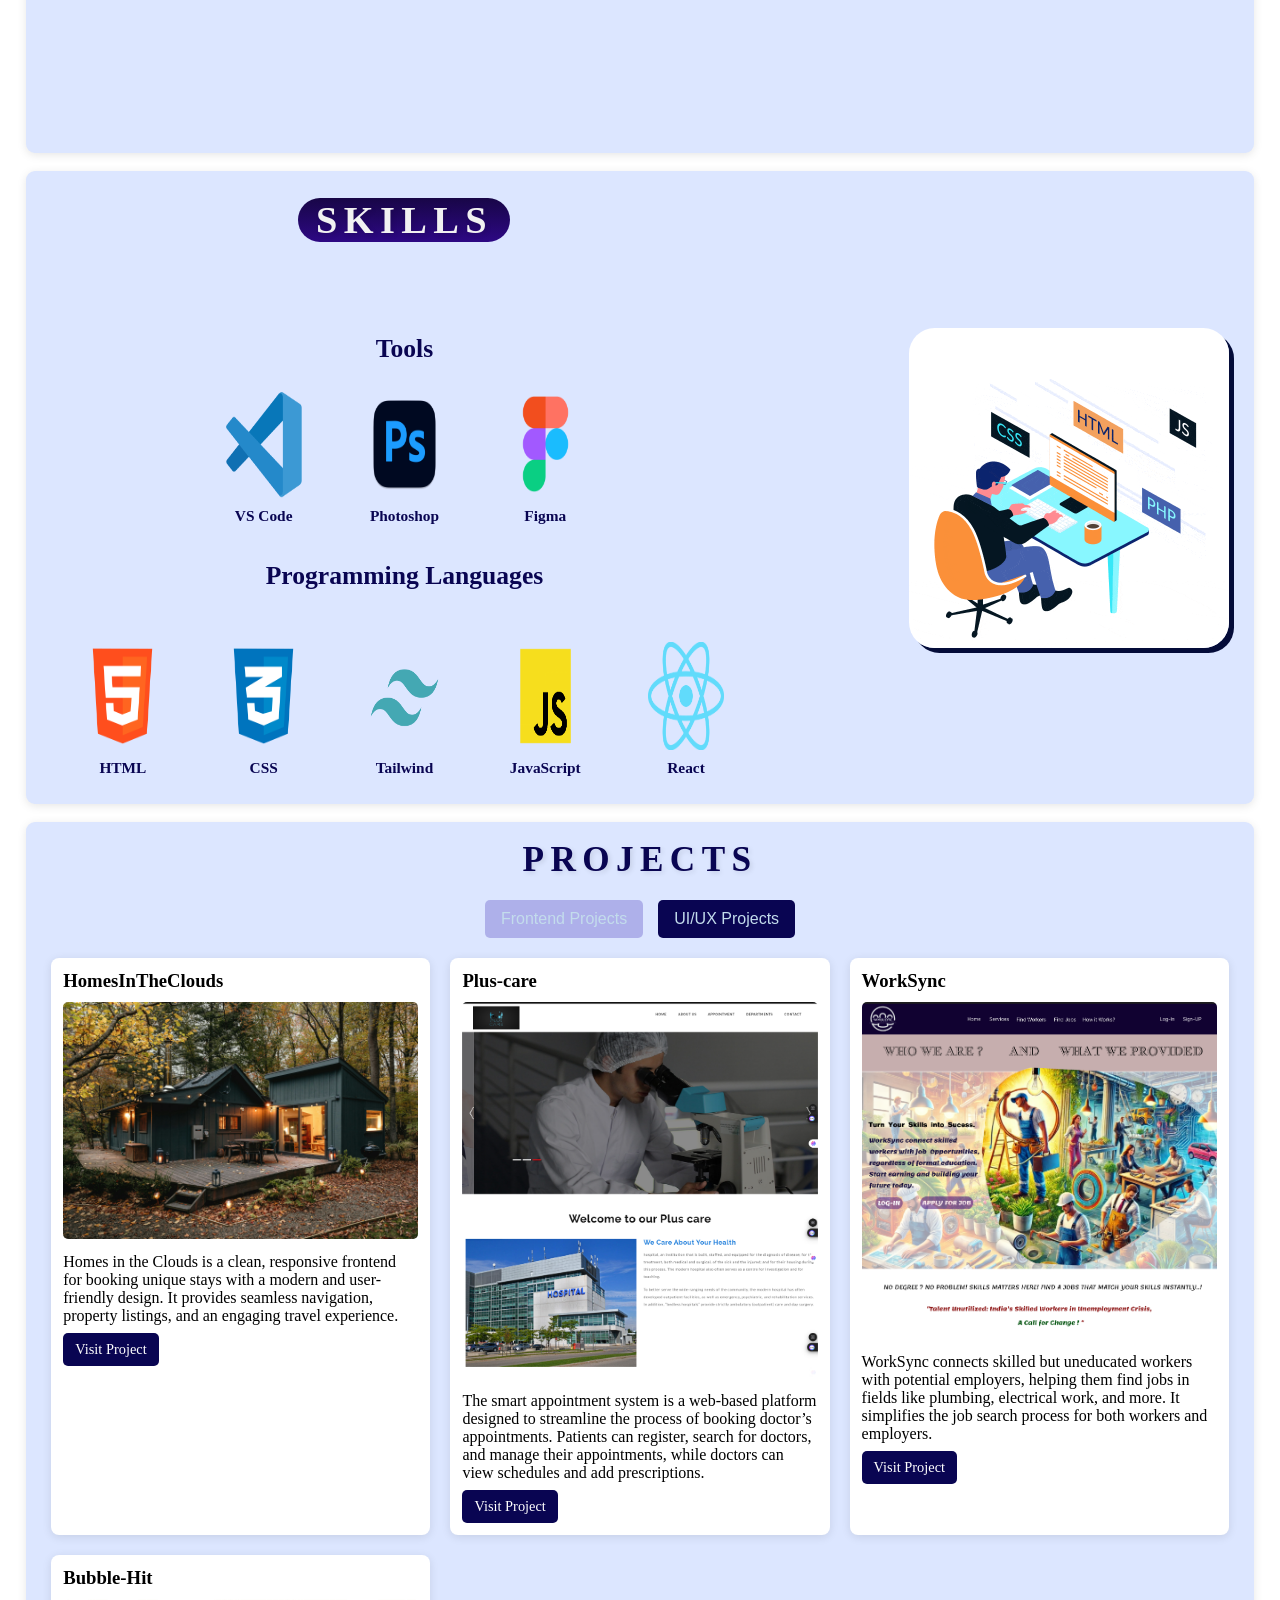
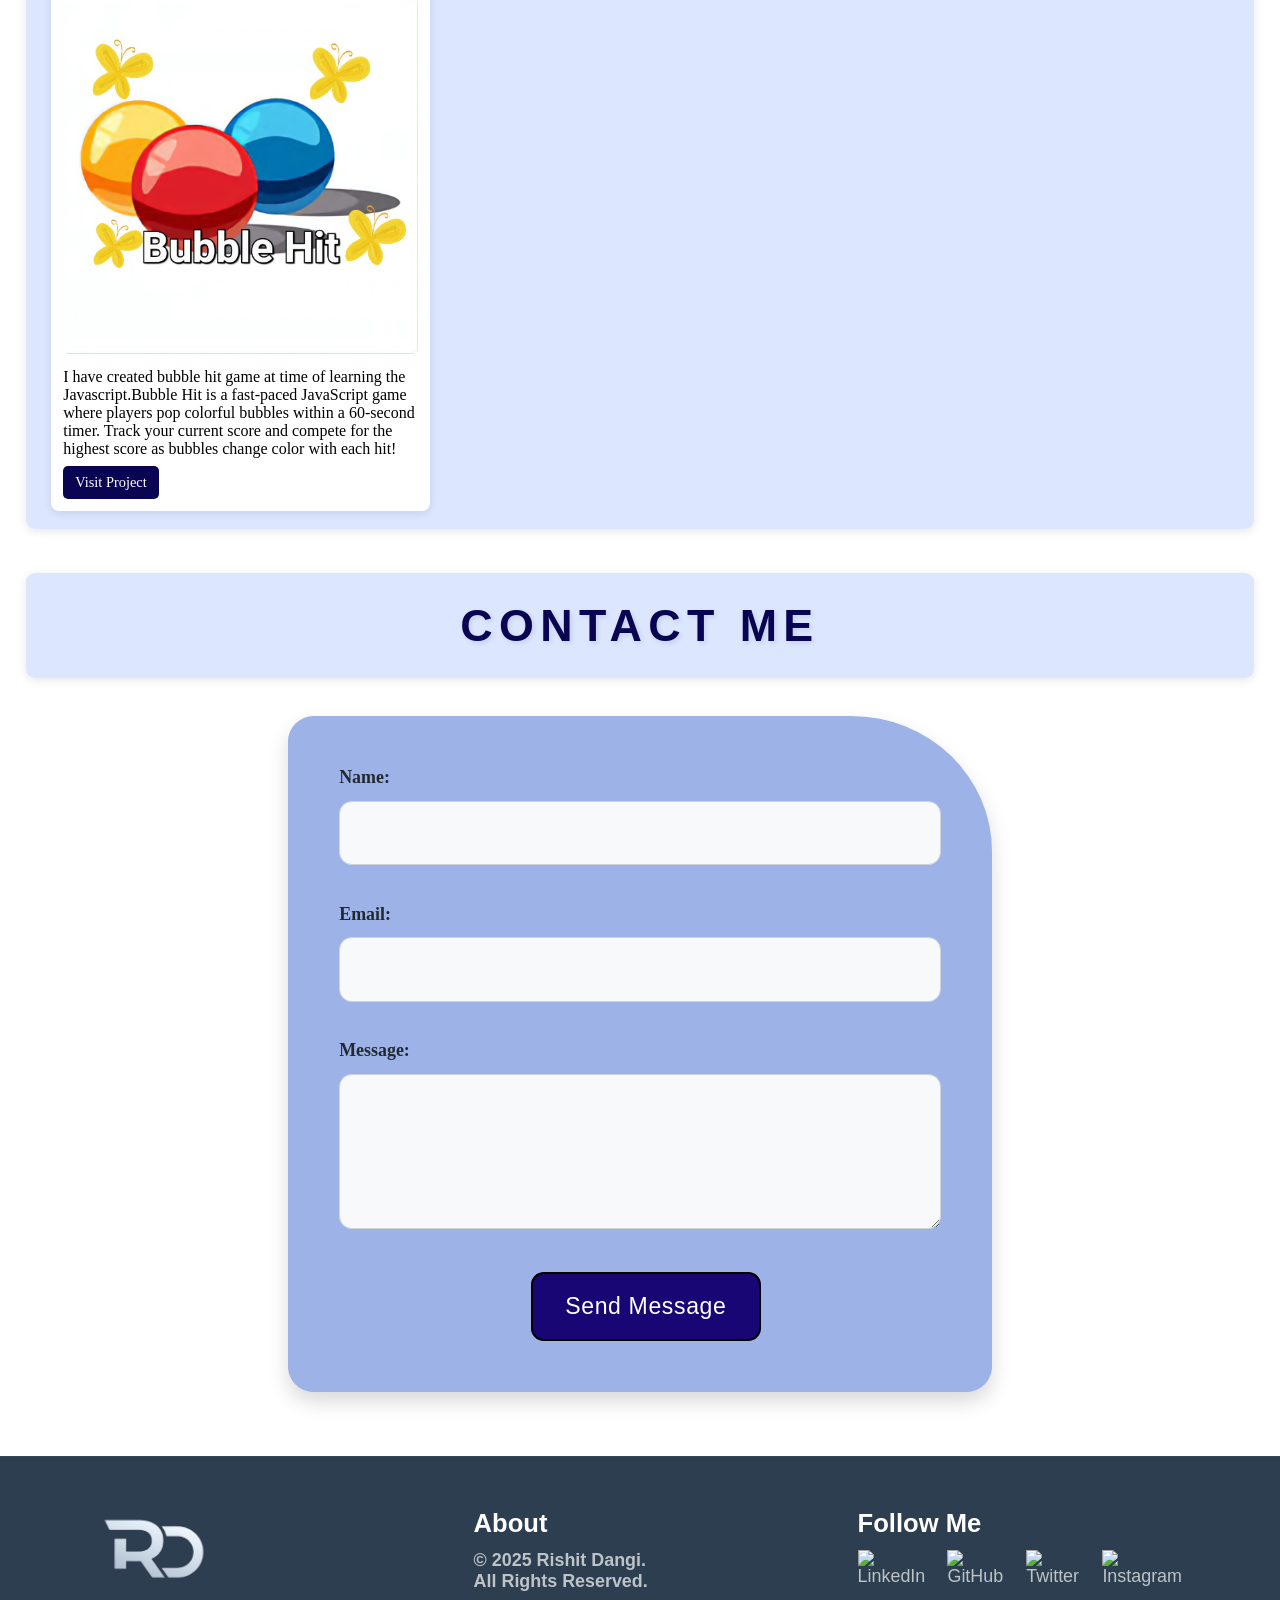
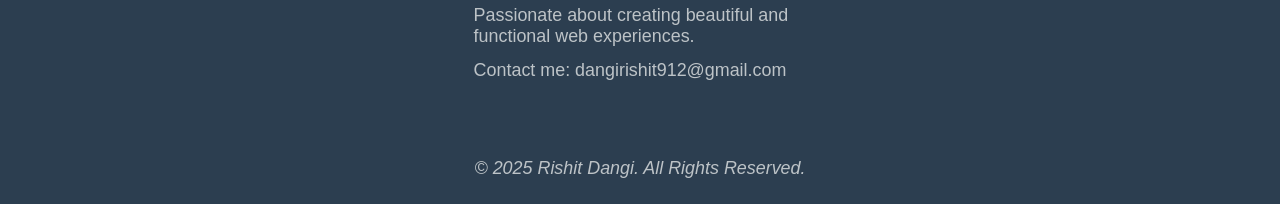
==== commit 15edda64: "Add files via upload" ====
--- a/index.html
+++ b/index.html
@@ -79,7 +79,7 @@
 
      <div class="button2">
         <a href="#ContactMe"> <button class="btn1" >Hire me</button></a>
-         <a href="Rishit_Dangi_.pdf" download>
+         <a href="Rishit_Dangi_Resume.pdf" download>
            <button type="submit" name="btn2" class="btn2">Open Resume</button>
          </a>
        </div>
@@ -108,7 +108,7 @@
             </div>
             <div class="skill-item">
               <img src="ps.png" alt="android-studio" />
-              <h4>PhotoShop</h4>
+              <h4>Photoshop</h4>
             </div>
             <div class="skill-item">
               <img src="figma.png" alt="figma" />
@@ -220,7 +220,9 @@
                     <a href="https://github.com/Rishit912" target="_blank">
                         <img src="https://img.icons8.com/ios-filled/50/ffffff/github.png" alt="GitHub">
                     </a>
-                  
+                    <a href="https://twitter.com/yourprofile" target="_blank">
+                        <img src="https://img.icons8.com/ios-filled/50/ffffff/twitter.png" alt="Twitter">
+                    </a>
                     <a href="https://www.instagram.com/rishit_dangi?igsh=cHo4MHdvbTMybXBw" target="_blank">
                         <img src="https://img.icons8.com/ios-filled/50/ffffff/instagram-new.png" alt="Instagram">
                     </a>
--- a/style.css
+++ b/style.css
@@ -552,11 +552,10 @@
   /* project */
 
 
-
 /* Projects Section */
 .projects {
     background-color: rgb(220, 230, 255);
-    padding: 3vh 2vw;
+    padding: 2vh 2vw;
     border-radius: 1vh;
     box-shadow: 0 2px 10px rgba(0, 0, 0, 0.1);
     margin: 2vh 2vw;
@@ -565,7 +564,7 @@
 .projects h2 {
     text-align: center;
     color: #090552;
-    font-size: 2.5rem;
+    font-size: 2.2rem;
     margin-bottom: 20px;
 }
 
@@ -573,7 +572,7 @@
 .project-menu {
     display: flex;
     justify-content: center;
-    gap: 20px;
+    gap: 15px;
     margin-bottom: 20px;
 }
 
@@ -581,10 +580,10 @@
     background-color: #090552;
     color: #c3dcec;
     border: none;
-    padding: 12px 20px;
+    padding: 10px 16px;
     border-radius: 5px;
     cursor: pointer;
-    font-size: 1.2rem;
+    font-size: 1rem;
     transition: background-color 0.3s ease;
 }
 
@@ -595,7 +594,7 @@
 
 /* Project Lists */
 .project-lists {
-    margin-top: 20px;
+    margin-top: 15px;
 }
 
 .project-list {
@@ -606,20 +605,30 @@
     display: block;
 }
 
-/* Container for Flex Layout */
+/* Container for Grid Layout */
 .project-container {
-    display: flex;
-    flex-wrap: wrap;
-    justify-content: space-between;
-    row-gap: 20px; /* optional for vertical spacing */
+    display: grid;
+    grid-template-columns: repeat(1, 1fr); /* default 1 column */
+    gap: 20px;
+}
+
+/* Responsive breakpoints */
+@media (min-width: 768px) {
+    .project-container {
+        grid-template-columns: repeat(2, 1fr); /* 2 columns for medium */
+    }
+}
+
+@media (min-width: 1024px) {
+    .project-container {
+        grid-template-columns: repeat(3, 1fr); /* 3 columns for large */
+    }
 }
 
 /* Individual Project Item */
 .project-item {
-    flex: 0 1 calc(50% - 10px); /* two items per row with space */
     background-color: #ffffff;
-    padding: 15px;
-    margin-bottom: 20px;
+    padding: 12px;
     border-radius: 8px;
     box-shadow: 0 2px 10px rgba(0, 0, 0, 0.1);
     transition: transform 0.3s ease, box-shadow 0.3s ease;
@@ -633,7 +642,8 @@
 /* Image Styling */
 .project-item img {
     width: 100%;
-    object-fit: cover;
+    height: auto; /* full image, no crop */
+    object-fit: contain;
     border-radius: 5px;
     margin: 10px 0;
     transition: transform 0.3s ease;
@@ -646,11 +656,12 @@
 /* Project Link Button */
 .projects a {
     display: inline-block;
-    margin-top: 10px;
+    margin-top: 8px;
     color: #ffffff;
     text-decoration: none;
-    padding: 10px 15px;
+    padding: 8px 12px;
     border-radius: 5px;
+    font-size: 0.9rem;
     background-color: #090552;
     transition: background-color 0.3s ease;
 }
@@ -658,7 +669,6 @@
 .projects a:hover {
     background-color: #9c9ce2b5;
 }
-
 
 
 
